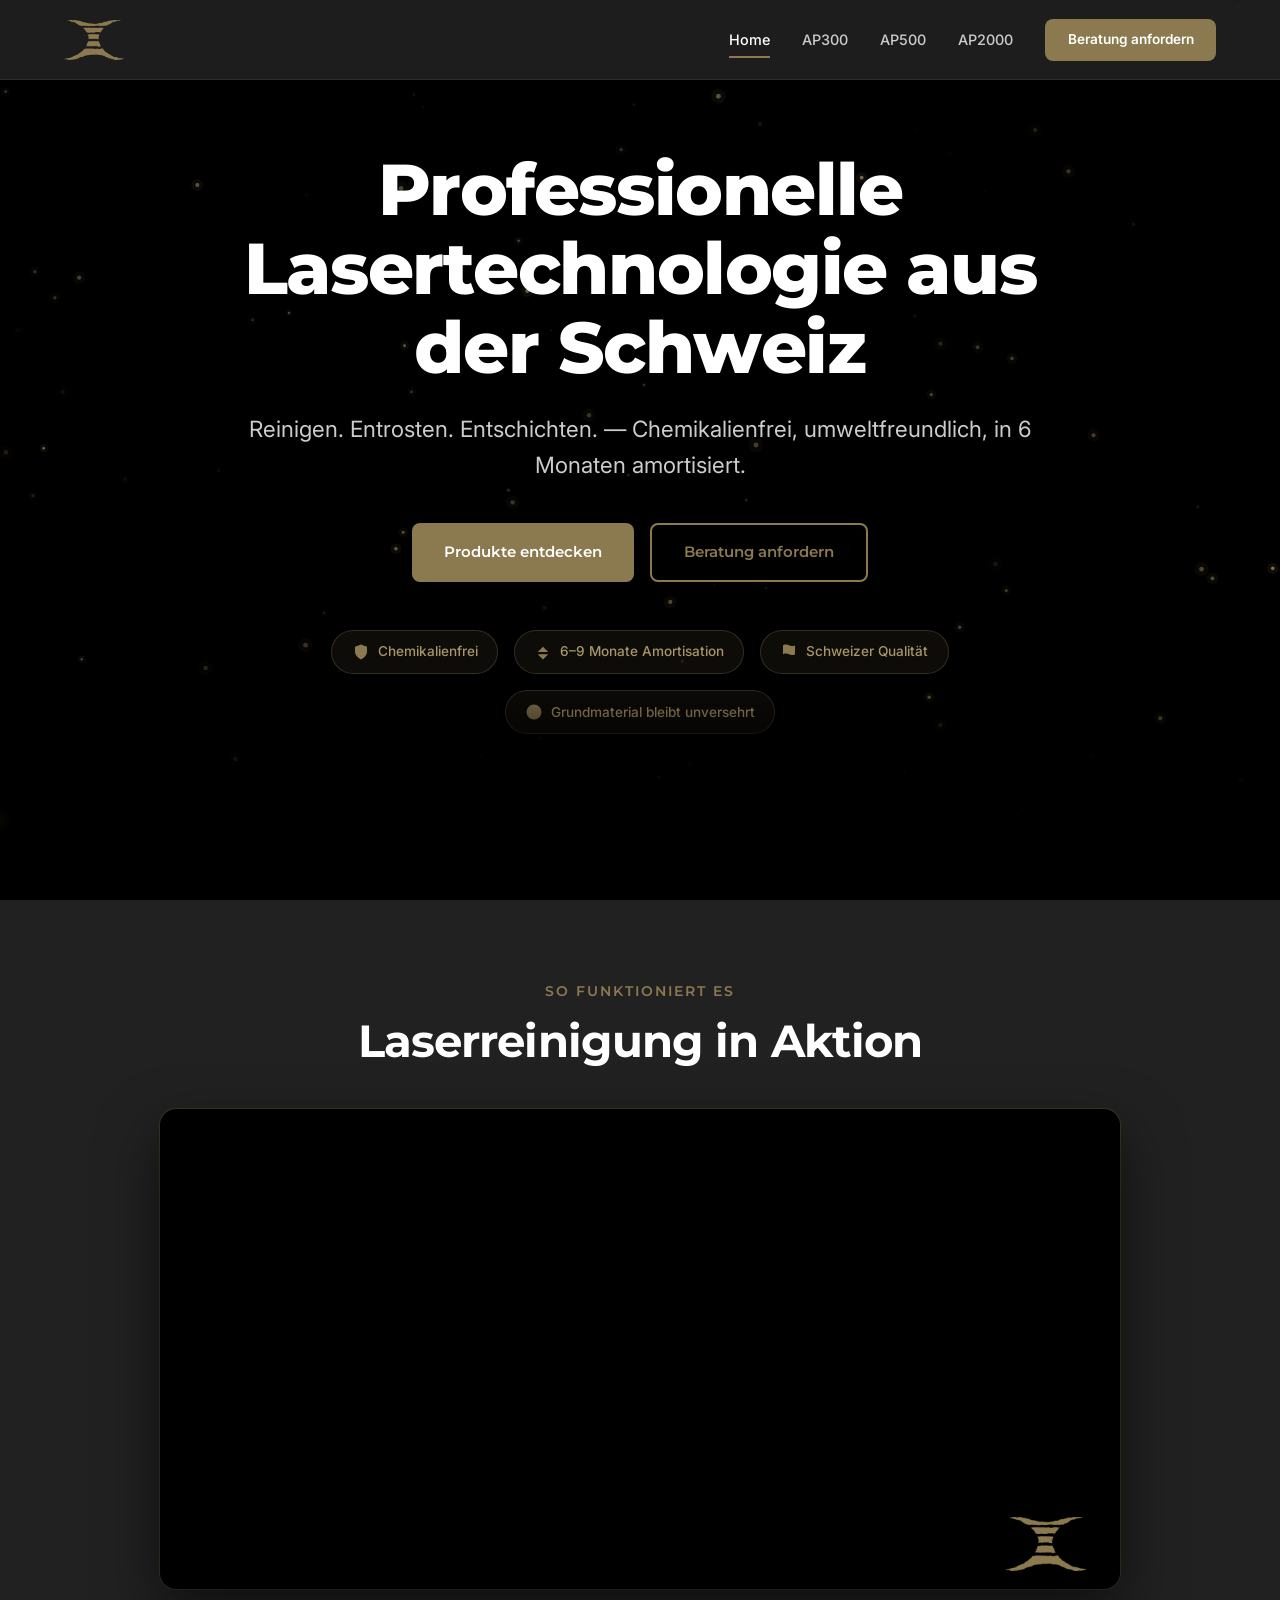
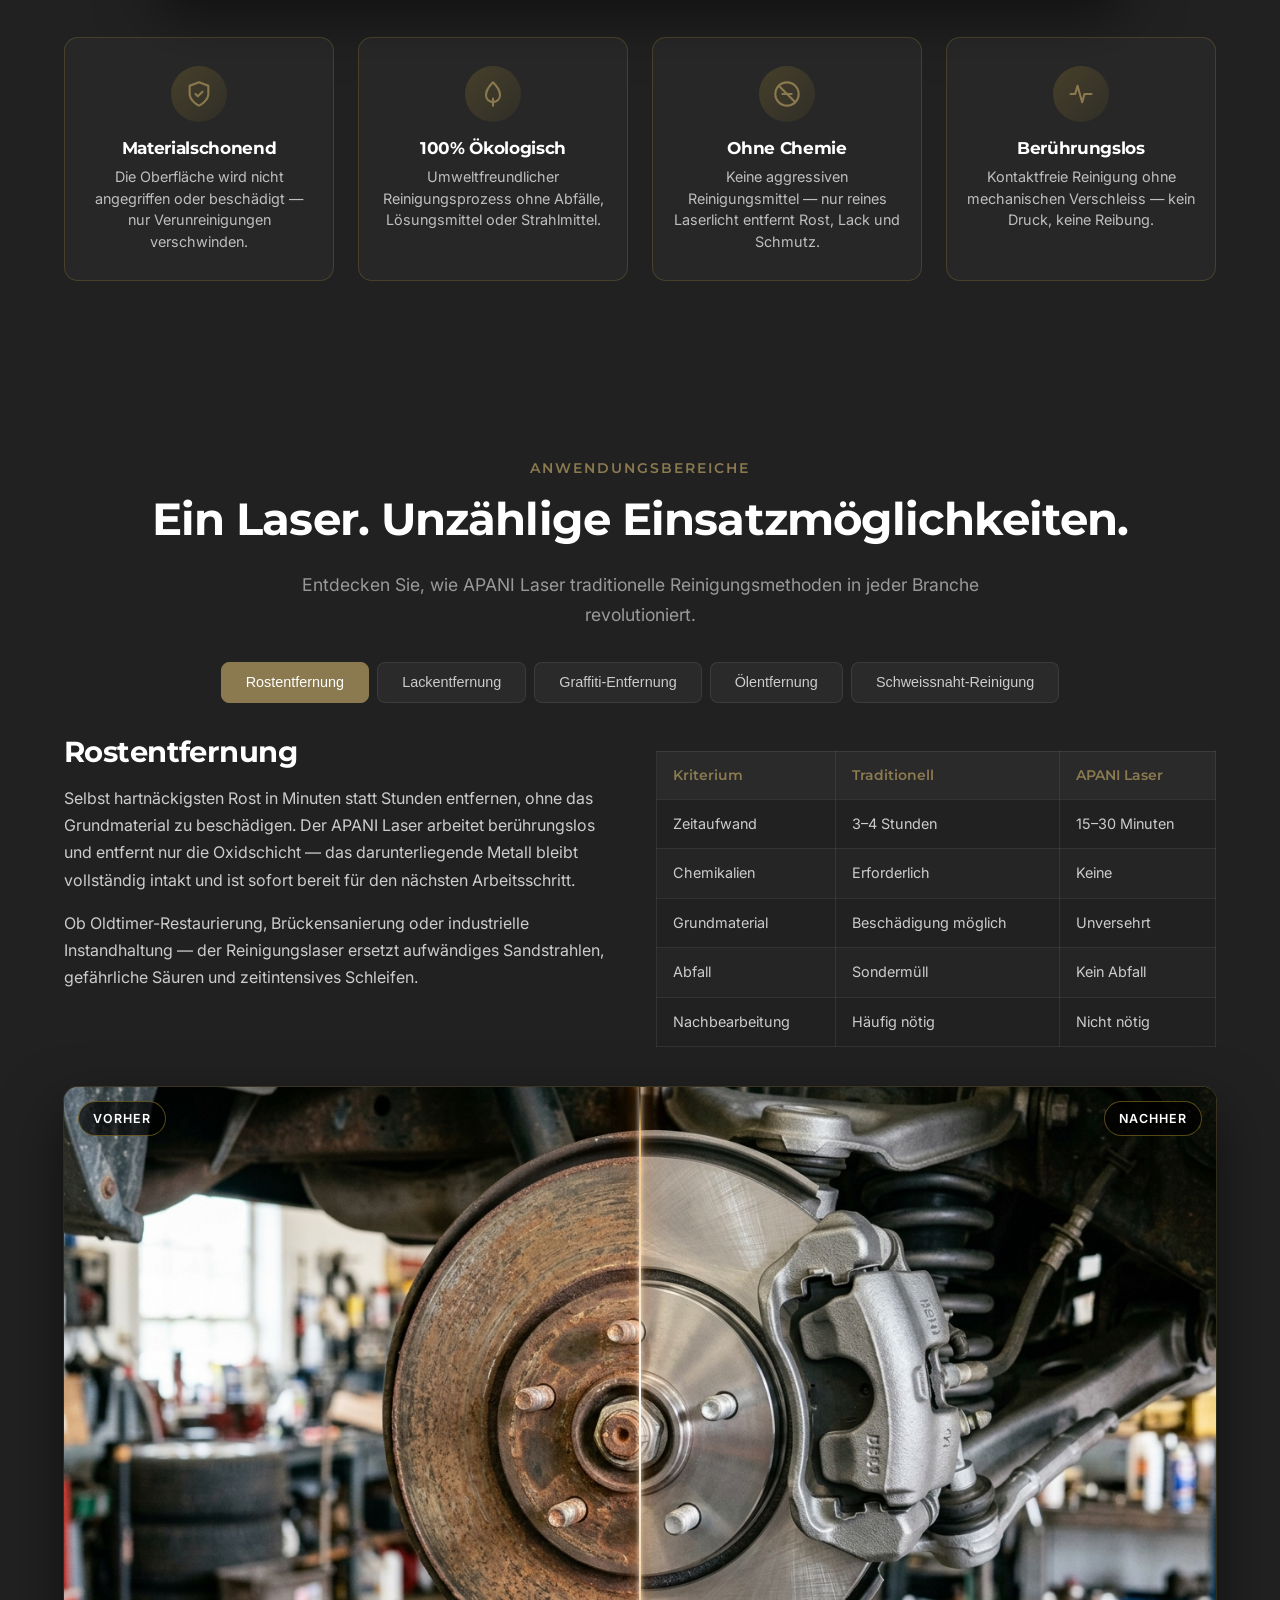
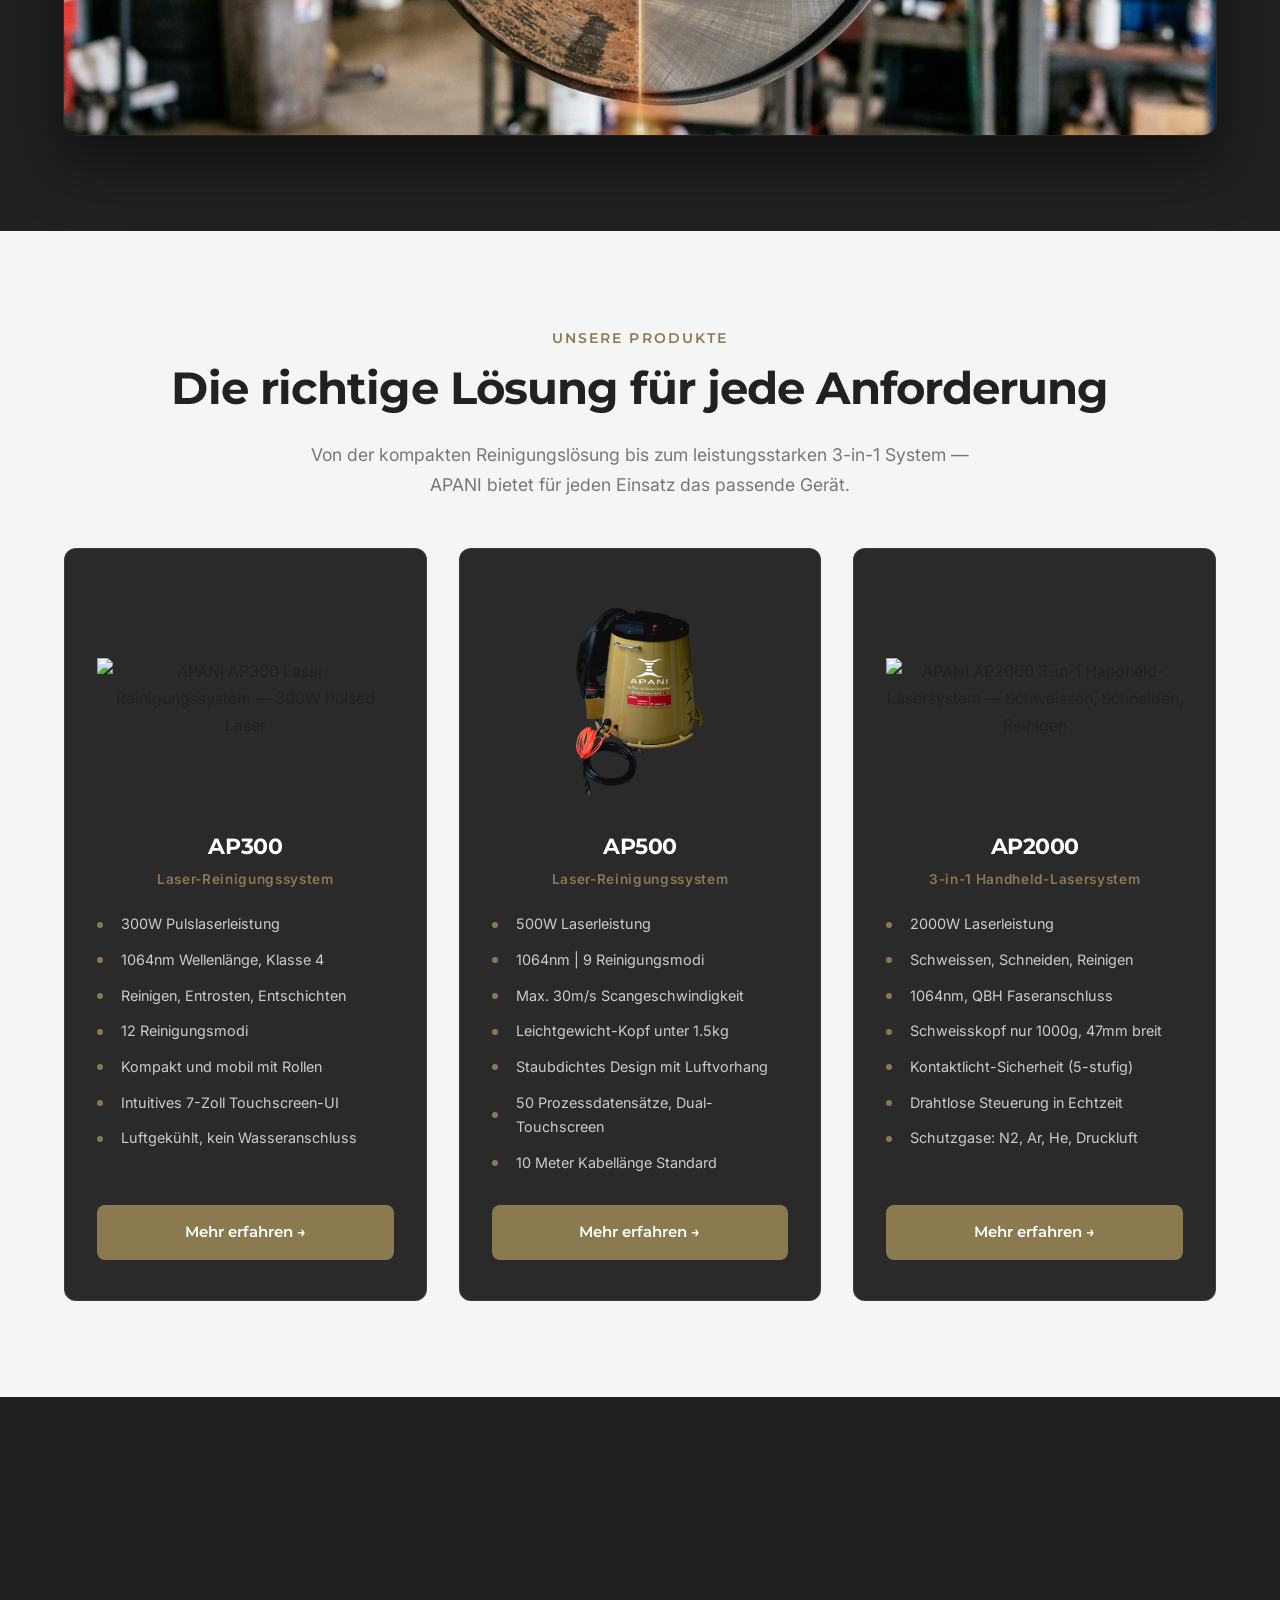
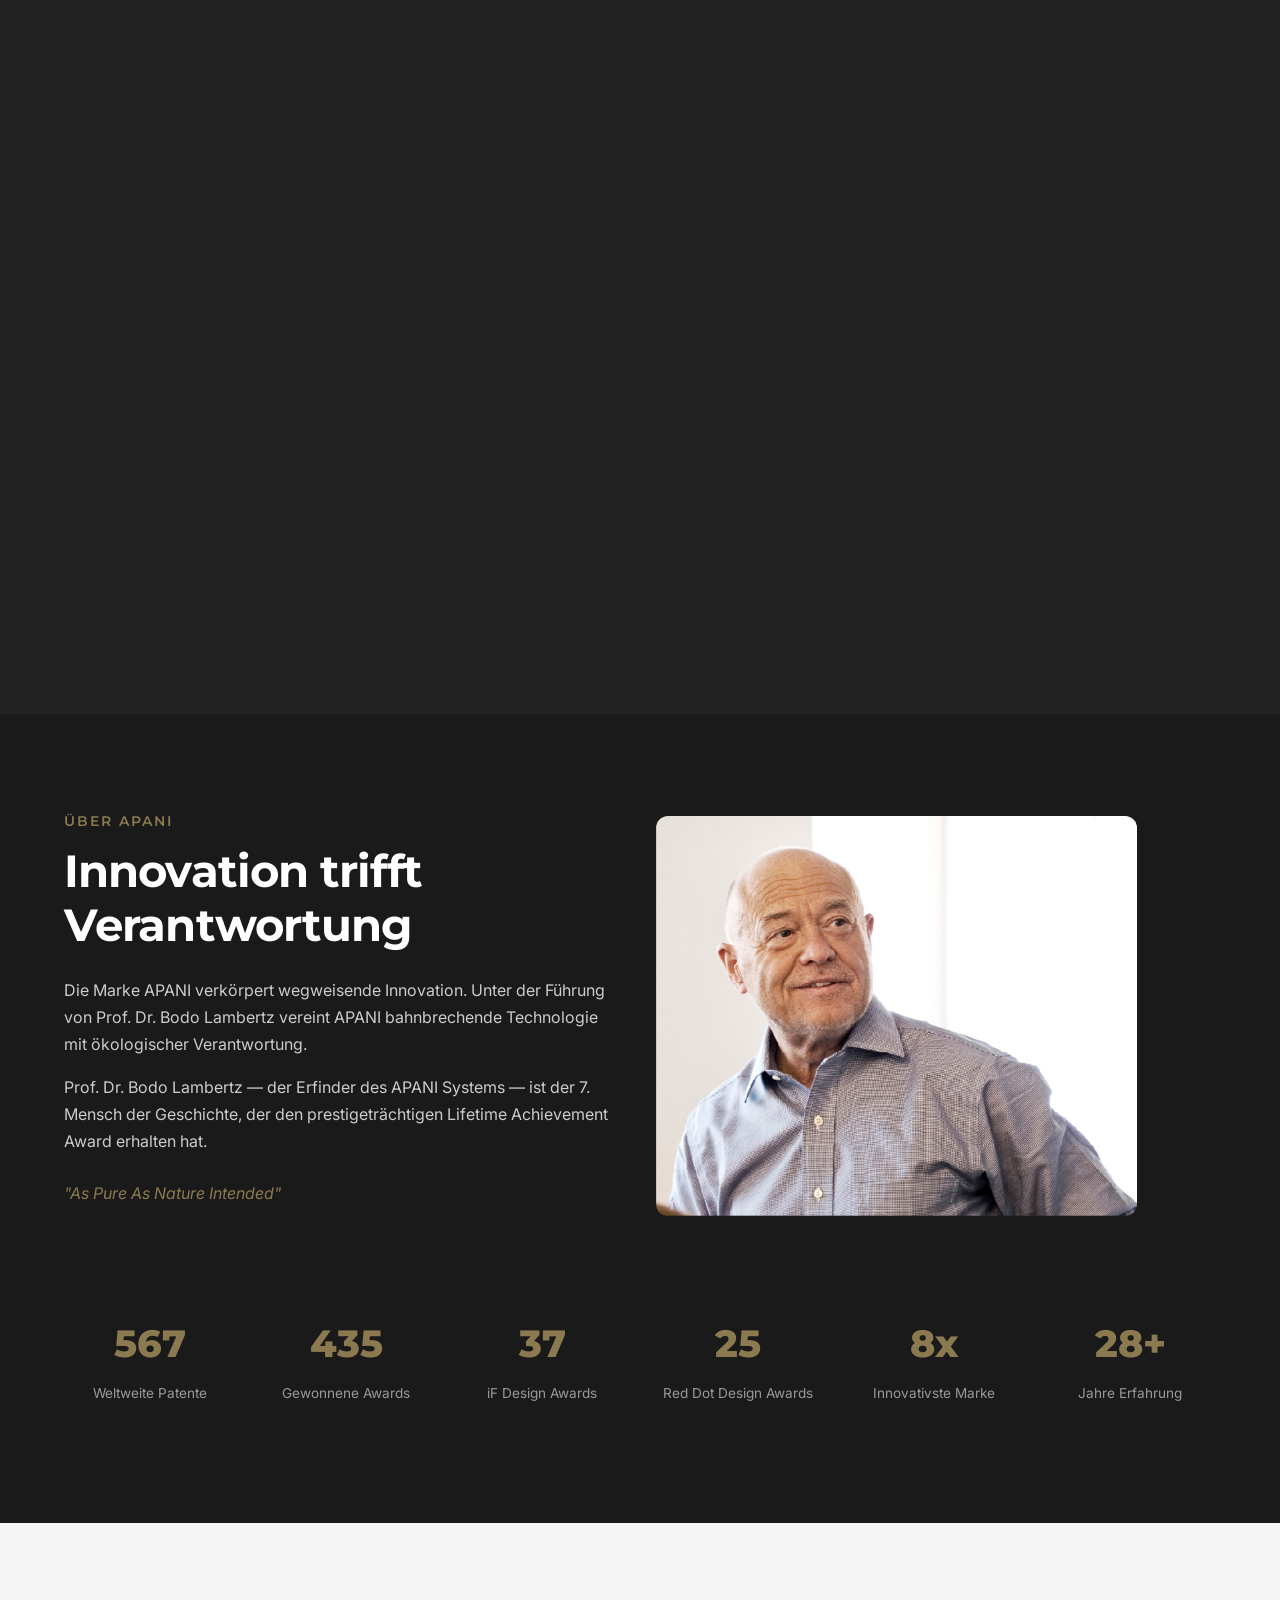
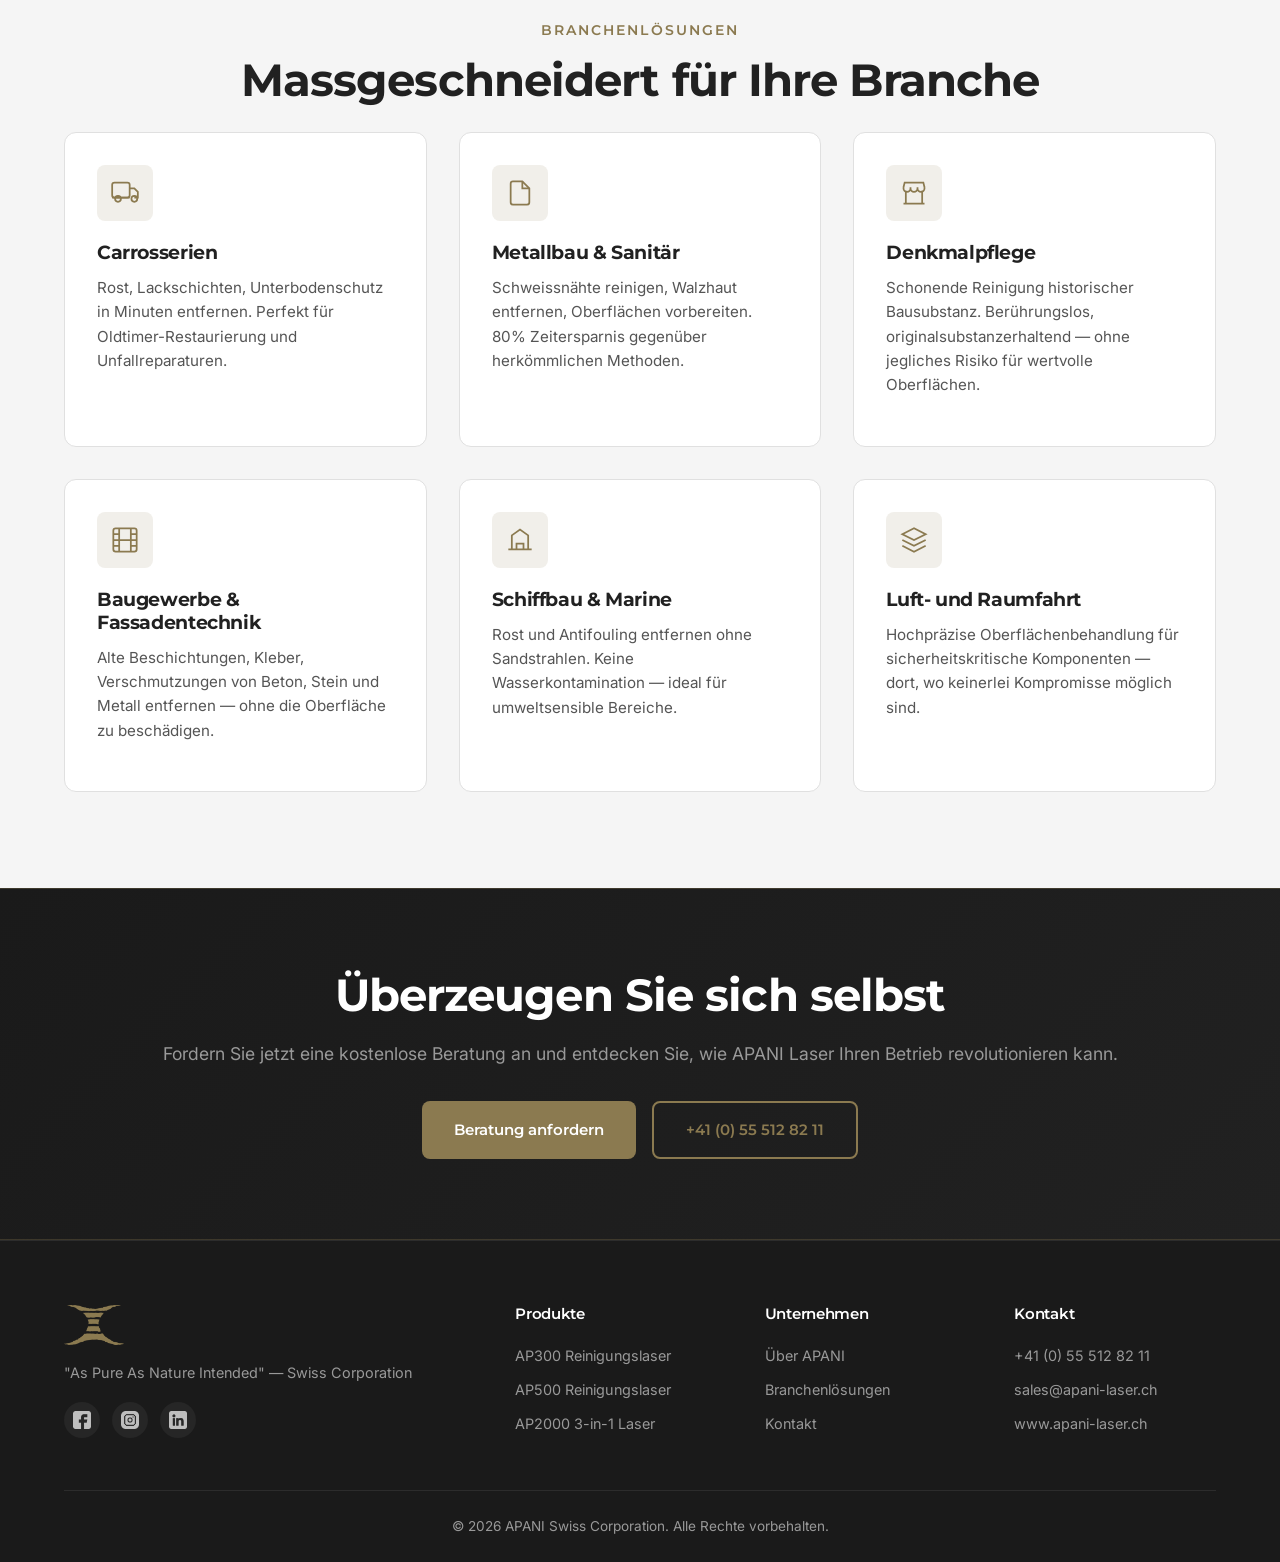
==== index.html @ d9c8bd56 "Use front view as main AP500 image (gallery first slide and home card)" ====
<!DOCTYPE html>
<html lang="de-CH">
<head>
  <meta charset="UTF-8">
  <meta name="viewport" content="width=device-width, initial-scale=1.0">
  <title>APANI Laser Schweiz — Professionelle Laserreinigung | Rostentfernung ohne Chemie</title>
  <meta name="description" content="APANI Laser Technology aus der Schweiz: Professionelle Laser-Reinigungssysteme für Rostentfernung, Lackentfernung und Oberflächenbehandlung. Chemikalienfrei, umweltfreundlich, amortisiert in 6 Monaten. ☎ +41 55 512 82 11">
  <meta name="keywords" content="Laserreinigung Schweiz, Reinigungslaser kaufen, Rostentfernung Laser, Lackentfernung Laser, APANI Laser, Laser Oberflächenbehandlung, chemiefreie Reinigung, industrielle Laserreinigung">
  <meta name="author" content="APANI Swiss Corporation">
  <meta name="robots" content="index, follow">
  <link rel="canonical" href="https://www.apani-laser.ch/">
  <meta property="og:title" content="APANI Laser Schweiz — Professionelle Laserreinigung">
  <meta property="og:description" content="Professionelle Laser-Reinigungssysteme für Rostentfernung, Lackentfernung und Oberflächenbehandlung. Chemikalienfrei und umweltfreundlich.">
  <meta property="og:type" content="website">
  <meta property="og:url" content="https://www.apani-laser.ch/">
  <meta property="og:site_name" content="APANI Laser Technology">
  <meta property="og:locale" content="de_CH">
  <meta name="twitter:card" content="summary_large_image">
  <link rel="icon" type="image/png" href="images/favicon.png">
  <link rel="apple-touch-icon" href="images/webclip.png">
  <link rel="preconnect" href="https://fonts.googleapis.com">
  <link rel="preconnect" href="https://fonts.gstatic.com" crossorigin>
  <link href="https://fonts.googleapis.com/css2?family=Inter:wght@400;500;600;700&family=Montserrat:wght@600;700;800&display=swap" rel="stylesheet">
  <link rel="stylesheet" href="style.css">

  <!-- Google Analytics -->
  <script async src="https://www.googletagmanager.com/gtag/js?id=G-SNH6JK3H4Y"></script>
  <script>
    window.dataLayer = window.dataLayer || [];
    function gtag(){dataLayer.push(arguments);}
    gtag('js', new Date());
    gtag('config', 'G-SNH6JK3H4Y');
  </script>

  <!-- Structured Data: Organization -->
  <script type="application/ld+json">
  {
    "@context": "https://schema.org",
    "@type": "Organization",
    "name": "APANI Swiss Corporation",
    "url": "https://www.apani-laser.ch",
    "logo": "https://www.apani-laser.ch/images/APANI-LOGO.png",
    "description": "Schweizer Unternehmen für professionelle Lasertechnologie — Reinigen, Entrosten, Entschichten ohne Chemie.",
    "telephone": "+41555128211",
    "email": "sales@apani-laser.ch",
    "address": {
      "@type": "PostalAddress",
      "addressLocality": "Wangen",
      "addressCountry": "CH"
    },
    "sameAs": []
  }
  </script>

  <!-- Structured Data: LocalBusiness -->
  <script type="application/ld+json">
  {
    "@context": "https://schema.org",
    "@type": "LocalBusiness",
    "name": "APANI Laser Technology",
    "url": "https://www.apani-laser.ch",
    "telephone": "+41555128211",
    "email": "sales@apani-laser.ch",
    "address": {
      "@type": "PostalAddress",
      "addressLocality": "Wangen",
      "addressCountry": "CH"
    },
    "description": "Professionelle Laser-Reinigungssysteme aus der Schweiz. Chemiefreie Rostentfernung, Lackentfernung und Oberflächenbehandlung."
  }
  </script>
</head>
<body>

  <!-- ========== HEADER ========== -->
  <header class="site-header" role="banner">
    <div class="container header-inner">
      <a aria-label='APANI Laser — Startseite' class='logo' href='/'>
        <img src="images/APANI-LOGO.png" alt="APANI Laser Logo" width="160" height="40">
      </a>
      <nav class="nav-links" role="navigation" aria-label="Hauptnavigation">
        <a class='active' href='/'>Home</a>
        <a href='/ap300'>AP300</a>
        <a href='/ap500'>AP500</a>
        <a href='/ap2000'>AP2000</a>
        <a class='nav-cta' href='/kontakt'>Beratung anfordern</a>
      </nav>
      <button class="hamburger" aria-label="Menü öffnen" aria-expanded="false">
        <span></span><span></span><span></span>
      </button>
    </div>
  </header>

  <main>
    <!-- ========== HERO ========== -->
    <section class="hero" id="hero">
      <video id="heroVid1" class="hero-video" autoplay muted playsinline aria-hidden="true" onloadedmetadata="this.playbackRate=0.65">
        <source src="images/hero-bg.mp4" type="video/mp4">
      </video>
      <video id="heroVid2" class="hero-video" muted playsinline aria-hidden="true" style="opacity:0" onloadedmetadata="this.playbackRate=0.65">
        <source src="images/hero-bg-2.mp4" type="video/mp4">
      </video>
      <div class="hero-video-watermark-mask" aria-hidden="true"></div>
      <div class="hero-video-overlay" aria-hidden="true"></div>
      <canvas class="hero-canvas" aria-hidden="true"></canvas>
      <div class="hero-laser-line" aria-hidden="true"></div>
      <div class="hero-content">
        <h1 class="hero-title" style="visibility:hidden;">Professionelle Lasertechnologie aus der Schweiz</h1>
        <p class="hero-subtitle">Reinigen. Entrosten. Entschichten. — Chemikalienfrei, umweltfreundlich, in 6 Monaten amortisiert.</p>
        <div class="btn-group">
          <a href="#produkte" class="btn btn-primary">Produkte entdecken</a>
          <a class='btn btn-outline' href='/kontakt'>Beratung anfordern</a>
        </div>
        <div class="usp-badges">
          <div class="usp-badge">
            <svg viewBox="0 0 24 24"><path d="M12 22s8-4 8-10V5l-8-3-8 3v7c0 6 8 10 8 10z"/></svg>
            Chemikalienfrei
          </div>
          <div class="usp-badge">
            <svg viewBox="0 0 24 24"><path d="M12 2v20m-7-7l7 7 7-7M5 12l7-7 7 7"/></svg>
            6–9 Monate Amortisation
          </div>
          <div class="usp-badge">
            <svg viewBox="0 0 24 24"><path d="M4 15s1-1 4-1 5 2 8 2 4-1 4-1V3s-1 1-4 1-5-2-8-2-4 1-4 1z"/><line x1="4" y1="22" x2="4" y2="15"/></svg>
            Schweizer Qualität
          </div>
          <div class="usp-badge">
            <svg viewBox="0 0 24 24"><circle cx="12" cy="12" r="10"/><path d="M9 12l2 2 4-4"/></svg>
            Grundmaterial bleibt unversehrt
          </div>
        </div>
      </div>
    </section>

    <!-- ========== INTRO VIDEO ========== -->
    <section class="section-dark intro-video-section" id="intro-video">
      <div class="container">
        <div class="text-center fade-up">
          <span class="section-label">So funktioniert es</span>
          <h2 class="section-title">Laserreinigung in Aktion</h2>
        </div>
        <div class="intro-video-wrap fade-up">
          <video class="intro-video" autoplay muted loop playsinline preload="metadata">
            <source src="images/intro.mp4" type="video/mp4">
          </video>
          <img class="intro-video-logo" src="images/APANI-LOGO.png" alt="APANI" aria-hidden="true">
        </div>
        <div class="intro-features fade-up">
          <div class="intro-feature">
            <div class="intro-feature-icon">
              <svg viewBox="0 0 24 24" fill="none" stroke="currentColor" stroke-width="1.8" stroke-linecap="round" stroke-linejoin="round"><path d="M12 22s8-4 8-10V5l-8-3-8 3v7c0 6 8 10 8 10z"/><path d="M9 12l2 2 4-4"/></svg>
            </div>
            <h3>Materialschonend</h3>
            <p>Die Oberfläche wird nicht angegriffen oder beschädigt — nur Verunreinigungen verschwinden.</p>
          </div>
          <div class="intro-feature">
            <div class="intro-feature-icon">
              <svg viewBox="0 0 24 24" fill="none" stroke="currentColor" stroke-width="1.8" stroke-linecap="round" stroke-linejoin="round"><path d="M12 2C8 6 6 9 6 13a6 6 0 0 0 12 0c0-4-2-7-6-11z"/><path d="M12 22v-6"/></svg>
            </div>
            <h3>100% Ökologisch</h3>
            <p>Umweltfreundlicher Reinigungsprozess ohne Abfälle, Lösungsmittel oder Strahlmittel.</p>
          </div>
          <div class="intro-feature">
            <div class="intro-feature-icon">
              <svg viewBox="0 0 24 24" fill="none" stroke="currentColor" stroke-width="1.8" stroke-linecap="round" stroke-linejoin="round"><circle cx="12" cy="12" r="10"/><path d="M4.9 4.9l14.2 14.2"/><path d="M8 12h8"/></svg>
            </div>
            <h3>Ohne Chemie</h3>
            <p>Keine aggressiven Reinigungsmittel — nur reines Laserlicht entfernt Rost, Lack und Schmutz.</p>
          </div>
          <div class="intro-feature">
            <div class="intro-feature-icon">
              <svg viewBox="0 0 24 24" fill="none" stroke="currentColor" stroke-width="1.8" stroke-linecap="round" stroke-linejoin="round"><path d="M3 12h4l2-7 4 14 2-7h6"/></svg>
            </div>
            <h3>Berührungslos</h3>
            <p>Kontaktfreie Reinigung ohne mechanischen Verschleiss — kein Druck, keine Reibung.</p>
          </div>
        </div>
      </div>
    </section>

    <!-- ========== ANWENDUNGSBEREICHE (TABS) ========== -->
    <section class="section-dark" id="anwendungen">
      <div class="container">
        <div class="text-center fade-up">
          <span class="section-label">Anwendungsbereiche</span>
          <h2 class="section-title">Ein Laser. Unzählige Einsatzmöglichkeiten.</h2>
          <p class="section-subtitle" style="margin: 0 auto 2rem;">Entdecken Sie, wie APANI Laser traditionelle Reinigungsmethoden in jeder Branche revolutioniert.</p>
        </div>

        <div class="app-tabs fade-up">
          <button class="app-tab active" data-tab="tab-rost">Rostentfernung</button>
          <button class="app-tab" data-tab="tab-lack">Lackentfernung</button>
          <button class="app-tab" data-tab="tab-graffiti">Graffiti-Entfernung</button>
          <button class="app-tab" data-tab="tab-oel">Ölentfernung</button>
          <button class="app-tab" data-tab="tab-schweiss">Schweissnaht-Reinigung</button>
        </div>

        <div class="app-content active" id="tab-rost">
          <div class="app-content-inner">
            <div>
              <h3>Rostentfernung</h3>
              <p>Selbst hartnäckigsten Rost in Minuten statt Stunden entfernen, ohne das Grundmaterial zu beschädigen. Der APANI Laser arbeitet berührungslos und entfernt nur die Oxidschicht — das darunterliegende Metall bleibt vollständig intakt und ist sofort bereit für den nächsten Arbeitsschritt.</p>
              <p>Ob Oldtimer-Restaurierung, Brückensanierung oder industrielle Instandhaltung — der Reinigungslaser ersetzt aufwändiges Sandstrahlen, gefährliche Säuren und zeitintensives Schleifen.</p>
            </div>
            <div>
              <table class="comparison-table">
                <thead><tr><th>Kriterium</th><th>Traditionell</th><th>APANI Laser</th></tr></thead>
                <tbody>
                  <tr><td>Zeitaufwand</td><td>3–4 Stunden</td><td>15–30 Minuten</td></tr>
                  <tr><td>Chemikalien</td><td>Erforderlich</td><td>Keine</td></tr>
                  <tr><td>Grundmaterial</td><td>Beschädigung möglich</td><td>Unversehrt</td></tr>
                  <tr><td>Abfall</td><td>Sondermüll</td><td>Kein Abfall</td></tr>
                  <tr><td>Nachbearbeitung</td><td>Häufig nötig</td><td>Nicht nötig</td></tr>
                </tbody>
              </table>
            </div>
          </div>
          <div class="ba-slider" data-before="images/before-after/rost-vorher.png" data-after="images/before-after/rost-nachher.png" data-label-before="Vorher" data-label-after="Nachher" aria-label="Vorher Nachher Vergleich Rostentfernung"></div>
        </div>

        <div class="app-content" id="tab-lack">
          <div class="app-content-inner">
            <div>
              <h3>Lackentfernung</h3>
              <p>Alte Lackschichten präzise entfernen — Schicht für Schicht oder alles auf einmal. Das Metall bleibt perfekt vorbereitet für neue Beschichtungen. Der Laser ermöglicht selektive Entlackung: Entfernen Sie gezielt einzelne Schichten, ohne die darunterliegenden zu beschädigen.</p>
              <p>Ideal für die Automobilindustrie, Flugzeugwartung und überall dort, wo präzise Oberflächenvorbereitung gefragt ist.</p>
            </div>
            <div>
              <table class="comparison-table">
                <thead><tr><th>Kriterium</th><th>Traditionell</th><th>APANI Laser</th></tr></thead>
                <tbody>
                  <tr><td>Methode</td><td>Abbeizer / Schleifen</td><td>Laserpulse</td></tr>
                  <tr><td>Chemikalien</td><td>Aggressive Lösungsmittel</td><td>Keine</td></tr>
                  <tr><td>Präzision</td><td>Gering</td><td>Schicht für Schicht</td></tr>
                  <tr><td>Gesundheitsrisiko</td><td>Hoch (Dämpfe)</td><td>Minimal</td></tr>
                  <tr><td>Umweltbelastung</td><td>Sondermüll</td><td>Keine</td></tr>
                </tbody>
              </table>
            </div>
          </div>
          <div class="ba-slider" data-before="images/before-after/lack-vorher.png" data-after="images/before-after/lack-nachher.png" data-label-before="Vorher" data-label-after="Nachher" aria-label="Vorher Nachher Vergleich Lackentfernung"></div>
        </div>

        <div class="app-content" id="tab-graffiti">
          <div class="app-content-inner">
            <div>
              <h3>Graffiti-Entfernung</h3>
              <p>Farbe und Graffiti rückstandslos von Stein, Beton, Metall und Glas entfernen — ohne Chemie, ohne Hochdruck. Der Laser verdampft die Farbpigmente, ohne die darunterliegende Oberfläche zu beschädigen.</p>
              <p>Besonders wertvoll für die Denkmalpflege, wo herkömmliche Methoden historische Bausubstanz angreifen können.</p>
            </div>
            <div>
              <table class="comparison-table">
                <thead><tr><th>Kriterium</th><th>Traditionell</th><th>APANI Laser</th></tr></thead>
                <tbody>
                  <tr><td>Methode</td><td>Hochdruck / Chemie</td><td>Laserpulse</td></tr>
                  <tr><td>Substanzerhaltung</td><td>Beschädigung möglich</td><td>Vollständig erhalten</td></tr>
                  <tr><td>Wasserbedarf</td><td>Hoch</td><td>Keiner</td></tr>
                  <tr><td>Denkmalpflege geeignet</td><td>Bedingt</td><td>Ideal</td></tr>
                </tbody>
              </table>
            </div>
          </div>
          <div class="ba-slider" data-before="images/before-after/graffiti-vorher.png" data-after="images/before-after/graffiti-nachher.png" data-label-before="Vorher" data-label-after="Nachher" aria-label="Vorher Nachher Vergleich Graffiti-Entfernung"></div>
        </div>

        <div class="app-content" id="tab-oel">
          <div class="app-content-inner">
            <div>
              <h3>Ölentfernung</h3>
              <p>Eingedrungenes Öl bis tief in die Poren verdampfen — für dauerhaft saubere und sichere Oberflächen. Der Laser erreicht Tiefenreinigung, die mit herkömmlichen Methoden unmöglich ist.</p>
              <p>Besonders effektiv bei Werkstattböden, Maschinenteilen und überall dort, wo Öl in die Oberfläche eingedrungen ist.</p>
            </div>
            <div>
              <table class="comparison-table">
                <thead><tr><th>Kriterium</th><th>Traditionell</th><th>APANI Laser</th></tr></thead>
                <tbody>
                  <tr><td>Reinigungstiefe</td><td>Oberflächlich</td><td>Bis in die Poren</td></tr>
                  <tr><td>Dauerhaftigkeit</td><td>Temporär</td><td>Dauerhaft</td></tr>
                  <tr><td>Chemikalien</td><td>Entfetter nötig</td><td>Keine</td></tr>
                  <tr><td>Trocknungszeit</td><td>Stunden</td><td>Sofort trocken</td></tr>
                </tbody>
              </table>
            </div>
          </div>
          <div class="ba-slider" data-before="images/before-after/oel-vorher.png" data-after="images/before-after/oel-nachher.png" data-label-before="Vorher" data-label-after="Nachher" aria-label="Vorher Nachher Vergleich Oelentfernung"></div>
        </div>

        <div class="app-content" id="tab-schweiss">
          <div class="app-content-inner">
            <div>
              <h3>Schweissnaht-Reinigung</h3>
              <p>Anlauffarben entfernen und Schweissnähte in einem Bruchteil der Zeit reinigen — mit perfektem Ergebnis. Der Laser entfernt Oxidation und Verfärbungen ohne mechanische Einwirkung.</p>
              <p>Ideal für Edelstahlverarbeitung, wo makellose Oberflächen unverzichtbar sind — in der Lebensmittelindustrie, Pharmaindustrie und im hochwertigen Metallbau.</p>
            </div>
            <div>
              <table class="comparison-table">
                <thead><tr><th>Kriterium</th><th>Traditionell</th><th>APANI Laser</th></tr></thead>
                <tbody>
                  <tr><td>Methode</td><td>Beizen / Schleifen</td><td>Laserpulse</td></tr>
                  <tr><td>Zeitaufwand</td><td>30+ Minuten</td><td>2–5 Minuten</td></tr>
                  <tr><td>Oberflächenqualität</td><td>Gut</td><td>Exzellent</td></tr>
                  <tr><td>Gesundheitsrisiko</td><td>Beizpasten (Flusssäure)</td><td>Keines</td></tr>
                </tbody>
              </table>
            </div>
          </div>
          <div class="ba-slider" data-before="images/before-after/schweiss-vorher.png" data-after="images/before-after/schweiss-nachher.png" data-label-before="Vorher" data-label-after="Nachher" aria-label="Vorher Nachher Vergleich Schweissnaht-Reinigung"></div>
        </div>
      </div>
    </section>

    <!-- ========== PRODUKTÜBERSICHT ========== -->
    <section class="section-light" id="produkte">
      <div class="container">
        <div class="text-center fade-up">
          <span class="section-label">Unsere Produkte</span>
          <h2 class="section-title">Die richtige Lösung für jede Anforderung</h2>
          <p class="section-subtitle" style="margin: 0 auto 3rem;">Von der kompakten Reinigungslösung bis zum leistungsstarken 3-in-1 System — APANI bietet für jeden Einsatz das passende Gerät.</p>
        </div>

        <div class="grid-3 fade-up">
          <div class="product-card">
            <div class="product-card-image">
              <img src="images/ap300/1.png" alt="APANI AP300 Laser-Reinigungssystem — 300W Pulsed Laser" loading="lazy">
            </div>
            <h3>AP300</h3>
            <span class="product-type">Laser-Reinigungssystem</span>
            <ul>
              <li>300W Pulslaserleistung</li>
              <li>1064nm Wellenlänge, Klasse 4</li>
              <li>Reinigen, Entrosten, Entschichten</li>
              <li>12 Reinigungsmodi</li>
              <li>Kompakt und mobil mit Rollen</li>
              <li>Intuitives 7-Zoll Touchscreen-UI</li>
              <li>Luftgekühlt, kein Wasseranschluss</li>
            </ul>
            <a class='btn btn-primary' href='/ap300'>Mehr erfahren &rarr;</a>
          </div>

          <div class="product-card">
            <div class="product-card-image">
              <img src="images/ap500/4.png" alt="APANI AP500 Laser-Reinigungssystem — 500W Hochleistungslaser" loading="lazy">
            </div>
            <h3>AP500</h3>
            <span class="product-type">Laser-Reinigungssystem</span>
            <ul>
              <li>500W Laserleistung</li>
              <li>1064nm | 9 Reinigungsmodi</li>
              <li>Max. 30m/s Scangeschwindigkeit</li>
              <li>Leichtgewicht-Kopf unter 1.5kg</li>
              <li>Staubdichtes Design mit Luftvorhang</li>
              <li>50 Prozessdatensätze, Dual-Touchscreen</li>
              <li>10 Meter Kabellänge Standard</li>
            </ul>
            <a class='btn btn-primary' href='/ap500'>Mehr erfahren &rarr;</a>
          </div>

          <div class="product-card">
            <div class="product-card-image">
              <img src="images/ap2000/1.png" alt="APANI AP2000 3-in-1 Handheld-Lasersystem — Schweissen, Schneiden, Reinigen" loading="lazy">
            </div>
            <h3>AP2000</h3>
            <span class="product-type">3-in-1 Handheld-Lasersystem</span>
            <ul>
              <li>2000W Laserleistung</li>
              <li>Schweissen, Schneiden, Reinigen</li>
              <li>1064nm, QBH Faseranschluss</li>
              <li>Schweisskopf nur 1000g, 47mm breit</li>
              <li>Kontaktlicht-Sicherheit (5-stufig)</li>
              <li>Drahtlose Steuerung in Echtzeit</li>
              <li>Schutzgase: N2, Ar, He, Druckluft</li>
            </ul>
            <a class='btn btn-primary' href='/ap2000'>Mehr erfahren &rarr;</a>
          </div>
        </div>
      </div>
    </section>

    <!-- ========== VORTEILE ========== -->
    <section class="section-dark" id="vorteile">
      <div class="container">
        <div class="text-center fade-up">
          <span class="section-label">Ihre Vorteile</span>
          <h2 class="section-title">Warum APANI Laser?</h2>
        </div>

        <div class="grid-3 fade-up">
          <div class="card">
            <div class="card-icon"><svg viewBox="0 0 24 24"><path d="M12 2v20m-7-7l7 7 7-7"/><circle cx="12" cy="2" r="1"/></svg></div>
            <h3>Schnelle Amortisation</h3>
            <p>Nur 6 Monate bis zur vollständigen Amortisation. Sie sparen durch wegfallende Chemikalien und reduzierte Arbeitszeit.</p>
          </div>
          <div class="card">
            <div class="card-icon"><svg viewBox="0 0 24 24"><path d="M12 22c5.523 0 10-4.477 10-10S17.523 2 12 2 2 6.477 2 12s4.477 10 10 10z"/><path d="M7 12l3-6 4 8 3-6"/></svg></div>
            <h3>100% Umweltfreundlich</h3>
            <p>Keine Chemikalien, kein Wasser — nur Laser. Erfüllen Sie alle Umweltauflagen ohne Aufwand.</p>
          </div>
          <div class="card">
            <div class="card-icon"><svg viewBox="0 0 24 24"><polygon points="13 2 3 14 12 14 11 22 21 10 12 10"/></svg></div>
            <h3>Extrem Schnell</h3>
            <p>40'000 Laserimpulse pro Sekunde mit Scangeschwindigkeiten bis 40'000 mm/s.</p>
          </div>
          <div class="card">
            <div class="card-icon"><svg viewBox="0 0 24 24"><path d="M12 22s8-4 8-10V5l-8-3-8 3v7c0 6 8 10 8 10z"/></svg></div>
            <h3>Schonende Technik</h3>
            <p>Zerstörungsfreie Reinigung — entfernt nur was weg soll. Grundmaterial bleibt unversehrt.</p>
          </div>
          <div class="card">
            <div class="card-icon"><svg viewBox="0 0 24 24"><path d="M4 15s1-1 4-1 5 2 8 2 4-1 4-1V3s-1 1-4 1-5-2-8-2-4 1-4 1z"/><line x1="4" y1="22" x2="4" y2="15"/></svg></div>
            <h3>Schweizer Qualität</h3>
            <p>Patentierte Technologie von Prof. Dr. Bodo Lambertz. Funktioniert von -30°C bis +70°C, bis 5000m Höhe.</p>
          </div>
          <div class="card">
            <div class="card-icon"><svg viewBox="0 0 24 24"><circle cx="12" cy="12" r="3"/><path d="M19.4 15a1.65 1.65 0 0 0 .33 1.82l.06.06a2 2 0 1 1-2.83 2.83l-.06-.06a1.65 1.65 0 0 0-1.82-.33 1.65 1.65 0 0 0-1 1.51V21a2 2 0 1 1-4 0v-.09A1.65 1.65 0 0 0 9 19.4a1.65 1.65 0 0 0-1.82.33l-.06.06a2 2 0 1 1-2.83-2.83l.06-.06A1.65 1.65 0 0 0 4.68 15a1.65 1.65 0 0 0-1.51-1H3a2 2 0 1 1 0-4h.09A1.65 1.65 0 0 0 4.6 9a1.65 1.65 0 0 0-.33-1.82l-.06-.06a2 2 0 1 1 2.83-2.83l.06.06A1.65 1.65 0 0 0 9 4.68a1.65 1.65 0 0 0 1-1.51V3a2 2 0 1 1 4 0v.09a1.65 1.65 0 0 0 1 1.51 1.65 1.65 0 0 0 1.82-.33l.06-.06a2 2 0 1 1 2.83 2.83l-.06.06A1.65 1.65 0 0 0 19.4 9a1.65 1.65 0 0 0 1.51 1H21a2 2 0 1 1 0 4h-.09a1.65 1.65 0 0 0-1.51 1z"/></svg></div>
            <h3>Einfache Bedienung</h3>
            <p>Intuitive Fernsteuerung am Laserkopf mit Abstandsmessung. Auch ungelernte Mitarbeiter bedienen es nach kurzer Einweisung.</p>
          </div>
        </div>
      </div>
    </section>

    <!-- ========== ÜBER APANI / PROF. LAMBERTZ ========== -->
    <section class="section-darker" id="ueber">
      <div class="container">
        <div class="grid-2 fade-up" style="align-items: center;">
          <div>
            <span class="section-label">Über APANI</span>
            <h2 class="section-title">Innovation trifft Verantwortung</h2>
            <p>Die Marke APANI verkörpert wegweisende Innovation. Unter der Führung von Prof. Dr. Bodo Lambertz vereint APANI bahnbrechende Technologie mit ökologischer Verantwortung.</p>
            <p>Prof. Dr. Bodo Lambertz — der Erfinder des APANI Systems — ist der 7. Mensch der Geschichte, der den prestigeträchtigen Lifetime Achievement Award erhalten hat.</p>
            <p style="color: var(--gold); font-style: italic; margin-top: 1.5rem;">"As Pure As Nature Intended"</p>
          </div>
          <div style="text-align: center;">
            <img src="images/Professor-Dr-Lambertz-2.png" alt="Prof. Dr. Bodo Lambertz — Erfinder der APANI Lasertechnologie" loading="lazy" style="max-height: 400px; border-radius: var(--radius);">
          </div>
        </div>

        <div class="stats-grid fade-up" style="margin-top: 4rem;">
          <div class="stat-item">
            <div class="stat-number" data-count="808">0</div>
            <div class="stat-label">Weltweite Patente</div>
          </div>
          <div class="stat-item">
            <div class="stat-number" data-count="621">0</div>
            <div class="stat-label">Gewonnene Awards</div>
          </div>
          <div class="stat-item">
            <div class="stat-number" data-count="54">0</div>
            <div class="stat-label">iF Design Awards</div>
          </div>
          <div class="stat-item">
            <div class="stat-number" data-count="37">0</div>
            <div class="stat-label">Red Dot Design Awards</div>
          </div>
          <div class="stat-item">
            <div class="stat-number" data-count="12" data-suffix="x">0</div>
            <div class="stat-label">Innovativste Marke</div>
          </div>
          <div class="stat-item">
            <div class="stat-number" data-count="40" data-suffix="+">0</div>
            <div class="stat-label">Jahre Erfahrung</div>
          </div>
        </div>
      </div>
    </section>

    <!-- ========== BRANCHENLÖSUNGEN ========== -->
    <section class="section-light" id="branchen">
      <div class="container">
        <div class="text-center fade-up">
          <span class="section-label">Branchenlösungen</span>
          <h2 class="section-title">Massgeschneidert für Ihre Branche</h2>
        </div>

        <div class="grid-3 fade-up">
          <div class="card">
            <div class="card-icon"><svg viewBox="0 0 24 24"><rect x="1" y="3" width="15" height="13" rx="2"/><path d="M16 8h4l3 3v5h-3M1 16h15M6 19.5a2.5 2.5 0 1 0 0-5 2.5 2.5 0 0 0 0 5zM20 19.5a2.5 2.5 0 1 0 0-5 2.5 2.5 0 0 0 0 5z"/></svg></div>
            <h3>Carrosserien</h3>
            <p>Rost, Lackschichten, Unterbodenschutz in Minuten entfernen. Perfekt für Oldtimer-Restaurierung und Unfallreparaturen.</p>
          </div>
          <div class="card">
            <div class="card-icon"><svg viewBox="0 0 24 24"><path d="M14 2H6a2 2 0 0 0-2 2v16a2 2 0 0 0 2 2h12a2 2 0 0 0 2-2V8z"/><polyline points="14 2 14 8 20 8"/></svg></div>
            <h3>Metallbau &amp; Sanitär</h3>
            <p>Schweissnähte reinigen, Walzhaut entfernen, Oberflächen vorbereiten. 80% Zeitersparnis gegenüber herkömmlichen Methoden.</p>
          </div>
          <div class="card">
            <div class="card-icon"><svg viewBox="0 0 24 24"><path d="M3 21h18M3 7v1a3 3 0 0 0 6 0V7m0 0v1a3 3 0 0 0 6 0V7m0 0v1a3 3 0 0 0 6 0V7M3 7l1-4h16l1 4"/><path d="M5 21V10m14 11V10"/></svg></div>
            <h3>Denkmalpflege</h3>
            <p>Schonende Reinigung historischer Bausubstanz. Berührungslos, originalsubstanzerhaltend — ohne jegliches Risiko für wertvolle Oberflächen.</p>
          </div>
          <div class="card">
            <div class="card-icon"><svg viewBox="0 0 24 24"><rect x="2" y="2" width="20" height="20" rx="2"/><path d="M7 2v20M17 2v20M2 12h20M2 7h5M2 17h5M17 7h5M17 17h5"/></svg></div>
            <h3>Baugewerbe &amp; Fassadentechnik</h3>
            <p>Alte Beschichtungen, Kleber, Verschmutzungen von Beton, Stein und Metall entfernen — ohne die Oberfläche zu beschädigen.</p>
          </div>
          <div class="card">
            <div class="card-icon"><svg viewBox="0 0 24 24"><path d="M2 20h20M5 20V8l7-5 7 5v12"/><path d="M9 20v-5h6v5"/></svg></div>
            <h3>Schiffbau &amp; Marine</h3>
            <p>Rost und Antifouling entfernen ohne Sandstrahlen. Keine Wasserkontamination — ideal für umweltsensible Bereiche.</p>
          </div>
          <div class="card">
            <div class="card-icon"><svg viewBox="0 0 24 24"><path d="M12 2L2 7l10 5 10-5-10-5z"/><path d="M2 17l10 5 10-5M2 12l10 5 10-5"/></svg></div>
            <h3>Luft- und Raumfahrt</h3>
            <p>Hochpräzise Oberflächenbehandlung für sicherheitskritische Komponenten — dort, wo keinerlei Kompromisse möglich sind.</p>
          </div>
        </div>
      </div>
    </section>

    <!-- ========== CTA BANNER ========== -->
    <section class="cta-banner">
      <div class="container fade-up">
        <h2>Überzeugen Sie sich selbst</h2>
        <p>Fordern Sie jetzt eine kostenlose Beratung an und entdecken Sie, wie APANI Laser Ihren Betrieb revolutionieren kann.</p>
        <div class="btn-group">
          <a class='btn btn-primary' href='/kontakt'>Beratung anfordern</a>
          <a href="tel:+41555128211" class="btn btn-outline">+41 (0) 55 512 82 11</a>
        </div>
      </div>
    </section>
  </main>

  <!-- ========== FOOTER ========== -->
  <footer class="site-footer" role="contentinfo">
    <div class="container">
      <div class="footer-grid">
        <div class="footer-brand">
          <a class='logo' href='/'>
            <img src="images/APANI-LOGO.png" alt="APANI Logo" width="140" height="35">
          </a>
          <p>"As Pure As Nature Intended" — Swiss Corporation</p>
          <div class="footer-social">
            <a href="#" aria-label="APANI auf Facebook"><img src="images/Apani-FB.png" alt="Facebook"></a>
            <a href="#" aria-label="APANI auf Instagram"><img src="images/Apani-Instagram.png" alt="Instagram"></a>
            <a href="#" aria-label="APANI auf LinkedIn"><img src="images/Apani-Linkedin.png" alt="LinkedIn"></a>
          </div>
        </div>
        <div class="footer-col">
          <h4>Produkte</h4>
          <a href='/ap300'>AP300 Reinigungslaser</a>
          <a href='/ap500'>AP500 Reinigungslaser</a>
          <a href='/ap2000'>AP2000 3-in-1 Laser</a>
        </div>
        <div class="footer-col">
          <h4>Unternehmen</h4>
          <a href='/#ueber'>Über APANI</a>
          <a href='/#branchen'>Branchenlösungen</a>
          <a href='/kontakt'>Kontakt</a>
        </div>
        <div class="footer-col">
          <h4>Kontakt</h4>
          <a href="tel:+41555128211">+41 (0) 55 512 82 11</a>
          <a href="mailto:sales@apani-laser.ch">sales@apani-laser.ch</a>
          <a href="https://www.apani-laser.ch">www.apani-laser.ch</a>
        </div>
      </div>
      <div class="footer-bottom">
        &copy; 2026 APANI Swiss Corporation. Alle Rechte vorbehalten.
      </div>
    </div>
  </footer>

  <button class="back-to-top" aria-label="Nach oben scrollen">
    <svg viewBox="0 0 24 24" fill="none" stroke="currentColor" stroke-width="2"><polyline points="18 15 12 9 6 15"/></svg>
  </button>

  <script src="main.js"></script>
</body>
</html>
---- style.css ----
/* ============================================
   APANI Laser Technology — style.css
   Premium Dark Theme with Gold Accents
   ============================================ */

/* --- CSS Custom Properties --- */
:root {
  --gold: #8b7a50;
  --gold-light: #a89668;
  --gold-glow: rgba(139, 122, 80, 0.4);
  --dark: #212121;
  --dark-alt: #1a1a1a;
  --dark-card: #2a2a2a;
  --white: #ffffff;
  --off-white: #f5f5f5;
  --text-light: #cccccc;
  --text-muted: #999999;
  --border-dark: rgba(255,255,255,0.08);
  --border-gold: rgba(139,122,80,0.3);
  --shadow-gold: 0 8px 32px rgba(139,122,80,0.2);
  --shadow-dark: 0 4px 24px rgba(0,0,0,0.4);
  --transition: 0.3s cubic-bezier(0.4, 0, 0.2, 1);
  --radius: 12px;
  --radius-sm: 8px;
  --max-width: 1200px;
  --header-height: 80px;
}

/* --- Reset & Base --- */
*, *::before, *::after {
  margin: 0;
  padding: 0;
  box-sizing: border-box;
}

html {
  scroll-behavior: smooth;
  font-size: 16px;
  -webkit-font-smoothing: antialiased;
  -moz-osx-font-smoothing: grayscale;
}

body {
  font-family: 'Inter', -apple-system, BlinkMacSystemFont, sans-serif;
  background: var(--dark);
  color: var(--white);
  line-height: 1.7;
  overflow-x: hidden;
}

img {
  max-width: 100%;
  height: auto;
  display: block;
}

a {
  color: var(--gold);
  text-decoration: none;
  transition: color var(--transition);
}

a:hover {
  color: var(--gold-light);
}

ul, ol {
  list-style: none;
}

/* --- Typography --- */
h1, h2, h3, h4, h5, h6 {
  font-family: 'Montserrat', sans-serif;
  font-weight: 700;
  line-height: 1.2;
  letter-spacing: -0.02em;
}

h1 { font-size: clamp(2.2rem, 5vw, 4rem); }
h2 { font-size: clamp(1.8rem, 3.5vw, 2.8rem); }
h3 { font-size: clamp(1.3rem, 2.5vw, 1.8rem); }
h4 { font-size: clamp(1.1rem, 2vw, 1.4rem); }

p {
  color: var(--text-light);
  margin-bottom: 1rem;
}

.section-label {
  font-family: 'Montserrat', sans-serif;
  font-size: 0.85rem;
  font-weight: 600;
  text-transform: uppercase;
  letter-spacing: 0.15em;
  color: var(--gold);
  margin-bottom: 0.75rem;
  display: block;
}

.section-title {
  margin-bottom: 1.5rem;
}

.section-subtitle {
  font-size: 1.1rem;
  color: var(--text-muted);
  max-width: 700px;
}

.text-center { text-align: center; }
.text-gold { color: var(--gold); }

/* --- Layout --- */
.container {
  width: 100%;
  max-width: var(--max-width);
  margin: 0 auto;
  padding: 0 1.5rem;
}

section {
  padding: 6rem 0;
}

.section-dark {
  background: var(--dark);
}

/* --- Intro Video Section --- */
.intro-video-section {
  padding-top: 5rem;
  padding-bottom: 5rem;
}
.intro-video-wrap {
  position: relative;
  margin: 2.5rem auto 0;
  max-width: 960px;
  border-radius: 16px;
  overflow: hidden;
  box-shadow: 0 25px 60px rgba(0,0,0,0.55), 0 0 0 1px rgba(212,175,55,0.15);
  background: #000;
}
.intro-video {
  display: block;
  width: 100%;
  height: auto;
}

/* --- Before / After Slider --- */
.ba-slider {
  position: relative;
  width: 100%;
  max-width: 1200px;
  margin: 2.5rem auto 0;
  aspect-ratio: 16 / 9;
  border-radius: 14px;
  overflow: hidden;
  box-shadow: 0 25px 60px rgba(0,0,0,0.55), 0 0 0 1px rgba(212,175,55,0.18);
  user-select: none;
  touch-action: none;
  background: #000;
  cursor: ew-resize;
}
.ba-slider img {
  position: absolute;
  inset: 0;
  width: 100%;
  height: 100%;
  object-fit: cover;
  pointer-events: none;
  display: block;
}
.ba-slider .ba-after { z-index: 1; }
.ba-slider .ba-before {
  z-index: 2;
  clip-path: inset(0 50% 0 0);
}
/* Laser beam handle */
.ba-slider .ba-handle {
  position: absolute;
  top: -8px;
  bottom: -8px;
  left: 50%;
  width: 2px;
  background: linear-gradient(to bottom,
    rgba(255,255,255,0) 0%,
    rgba(255,200,120,0.9) 8%,
    #fff 50%,
    rgba(255,200,120,0.9) 92%,
    rgba(255,255,255,0) 100%);
  z-index: 3;
  transform: translateX(-50%);
  pointer-events: none;
  box-shadow:
    0 0 4px rgba(255,255,255,1),
    0 0 12px rgba(255,180,80,0.95),
    0 0 24px rgba(255,120,40,0.85),
    0 0 48px rgba(255,80,20,0.6),
    0 0 80px rgba(255,60,10,0.35);
  animation: ba-laser-flicker 1.6s ease-in-out infinite;
}
@keyframes ba-laser-flicker {
  0%, 100% { filter: brightness(1); }
  45% { filter: brightness(1.25); }
  55% { filter: brightness(0.92); }
}
/* Laser head (top) */
.ba-slider .ba-handle::before {
  content: '';
  position: absolute;
  top: -2px;
  left: 50%;
  width: 26px;
  height: 26px;
  border-radius: 6px 6px 4px 4px;
  background:
    radial-gradient(circle at 50% 80%, rgba(255,220,140,0.95) 0%, rgba(255,140,40,0.7) 30%, transparent 70%),
    linear-gradient(180deg, #2a2a2a 0%, #4a4a4a 40%, #1a1a1a 100%);
  border: 1px solid rgba(255,180,80,0.6);
  transform: translate(-50%, -100%);
  box-shadow:
    0 0 12px rgba(255,140,40,0.8),
    0 0 24px rgba(255,80,20,0.5),
    inset 0 -2px 4px rgba(0,0,0,0.6);
}
/* Impact glow at the bottom (where laser hits surface) */
.ba-slider .ba-handle::after {
  content: '';
  position: absolute;
  bottom: 0;
  left: 50%;
  width: 90px;
  height: 90px;
  transform: translate(-50%, 35%);
  border-radius: 50%;
  background: radial-gradient(circle,
    rgba(255,255,240,0.85) 0%,
    rgba(255,200,100,0.6) 15%,
    rgba(255,120,30,0.4) 35%,
    rgba(255,60,10,0.15) 60%,
    transparent 80%);
  pointer-events: none;
  animation: ba-laser-pulse 1.4s ease-in-out infinite;
}
@keyframes ba-laser-pulse {
  0%, 100% { transform: translate(-50%, 35%) scale(1); opacity: 0.95; }
  50% { transform: translate(-50%, 35%) scale(1.15); opacity: 1; }
}
.ba-slider .ba-label {
  position: absolute;
  top: 14px;
  padding: 6px 14px;
  font-size: 0.78rem;
  font-weight: 600;
  letter-spacing: 0.08em;
  text-transform: uppercase;
  color: #fff;
  background: rgba(0,0,0,0.7);
  border: 1px solid rgba(212,175,55,0.4);
  border-radius: 999px;
  z-index: 4;
  pointer-events: none;
}
.ba-slider .ba-label-before { left: 14px; }
.ba-slider .ba-label-after { right: 14px; }
@media (max-width: 600px) {
  .ba-slider { aspect-ratio: 4 / 3; }
  .ba-slider .ba-handle::before { width: 36px; height: 36px; }
  .ba-slider .ba-label { font-size: 0.7rem; padding: 4px 10px; }
}

.intro-features {
  display: grid;
  grid-template-columns: repeat(4, 1fr);
  gap: 1.5rem;
  margin-top: 3rem;
}
.intro-feature {
  background: rgba(255,255,255,0.03);
  border: 1px solid rgba(212,175,55,0.18);
  border-radius: 14px;
  padding: 1.75rem 1.25rem;
  text-align: center;
  transition: transform 0.3s ease, border-color 0.3s ease, background 0.3s ease;
}
.intro-feature:hover {
  transform: translateY(-4px);
  border-color: rgba(212,175,55,0.5);
  background: rgba(255,255,255,0.05);
}
.intro-feature-icon {
  width: 56px;
  height: 56px;
  margin: 0 auto 1rem;
  border-radius: 50%;
  display: flex;
  align-items: center;
  justify-content: center;
  background: linear-gradient(135deg, rgba(212,175,55,0.18), rgba(212,175,55,0.05));
  color: var(--gold, #d4af37);
}
.intro-feature-icon svg {
  width: 28px;
  height: 28px;
}
.intro-feature h3 {
  font-size: 1.05rem;
  margin: 0 0 0.5rem;
  color: #fff;
}
.intro-feature p {
  font-size: 0.9rem;
  line-height: 1.5;
  color: rgba(255,255,255,0.7);
  margin: 0;
}
@media (max-width: 900px) {
  .intro-features { grid-template-columns: repeat(2, 1fr); }
}
@media (max-width: 480px) {
  .intro-features { grid-template-columns: 1fr; }
}

.intro-video-logo {
  position: absolute;
  bottom: 2%;
  right: 2%;
  width: 13%;
  max-width: 110px;
  min-width: 70px;
  height: auto;
  background: #000;
  padding: 8px 14px;
  border-radius: 8px;
  pointer-events: none;
  z-index: 2;
  box-shadow: 0 0 10px 6px #000;
}

.section-light {
  background: var(--off-white);
  color: var(--dark);
}

.section-light p {
  color: #555;
}

.section-light .section-subtitle {
  color: #777;
}

.section-darker {
  background: var(--dark-alt);
}

/* --- Header / Navigation --- */
.site-header {
  position: fixed;
  top: 0;
  left: 0;
  width: 100%;
  z-index: 1000;
  background: rgba(33, 33, 33, 0.9);
  backdrop-filter: blur(20px);
  -webkit-backdrop-filter: blur(20px);
  border-bottom: 1px solid var(--border-dark);
  height: var(--header-height);
  transition: background var(--transition), box-shadow var(--transition);
}

.site-header.scrolled {
  background: rgba(26, 26, 26, 0.98);
  box-shadow: 0 2px 20px rgba(0,0,0,0.5);
}

.header-inner {
  display: flex;
  align-items: center;
  justify-content: space-between;
  height: var(--header-height);
}

.logo {
  display: flex;
  align-items: center;
  gap: 0.75rem;
}

.logo img {
  height: 40px;
  width: auto;
}

.logo-text {
  font-family: 'Montserrat', sans-serif;
  font-weight: 700;
  font-size: 1.1rem;
  color: var(--white);
  letter-spacing: 0.05em;
}

.nav-links {
  display: flex;
  align-items: center;
  gap: 2rem;
}

.nav-links a {
  color: var(--text-light);
  font-size: 0.9rem;
  font-weight: 500;
  position: relative;
  padding: 0.25rem 0;
  transition: color var(--transition);
}

.nav-links a::after {
  content: '';
  position: absolute;
  bottom: -2px;
  left: 0;
  width: 0;
  height: 2px;
  background: var(--gold);
  transition: width var(--transition);
}

.nav-links a:hover,
.nav-links a.active {
  color: var(--white);
}

.nav-links a:hover::after,
.nav-links a.active::after {
  width: 100%;
}

.nav-cta {
  background: var(--gold) !important;
  color: var(--white) !important;
  padding: 0.6rem 1.4rem !important;
  border-radius: var(--radius-sm);
  font-weight: 600 !important;
  font-size: 0.85rem !important;
}

.nav-cta::after {
  display: none !important;
}

.nav-cta:hover {
  background: var(--gold-light) !important;
}

/* Hamburger */
.hamburger {
  display: none;
  flex-direction: column;
  gap: 5px;
  cursor: pointer;
  padding: 0.5rem;
  z-index: 1001;
  background: none;
  border: none;
}

.hamburger span {
  display: block;
  width: 24px;
  height: 2px;
  background: var(--white);
  transition: transform var(--transition), opacity var(--transition);
}

.hamburger.active span:nth-child(1) {
  transform: translateY(7px) rotate(45deg);
}

.hamburger.active span:nth-child(2) {
  opacity: 0;
}

.hamburger.active span:nth-child(3) {
  transform: translateY(-7px) rotate(-45deg);
}

/* --- Buttons --- */
.btn {
  display: inline-flex;
  align-items: center;
  gap: 0.5rem;
  padding: 0.9rem 2rem;
  border-radius: var(--radius-sm);
  font-family: 'Montserrat', sans-serif;
  font-weight: 600;
  font-size: 0.95rem;
  cursor: pointer;
  border: none;
  transition: all var(--transition);
  text-decoration: none;
}

.btn-primary {
  background: var(--gold);
  color: var(--white);
}

.btn-primary:hover {
  background: var(--gold-light);
  color: var(--white);
  transform: translateY(-2px);
  box-shadow: var(--shadow-gold);
}

.btn-outline {
  background: transparent;
  color: var(--gold);
  border: 2px solid var(--gold);
}

.btn-outline:hover {
  background: var(--gold);
  color: var(--white);
  transform: translateY(-2px);
}

.btn-white {
  background: var(--white);
  color: var(--dark);
}

.btn-white:hover {
  background: var(--off-white);
  color: var(--dark);
  transform: translateY(-2px);
}

.btn-group {
  display: flex;
  gap: 1rem;
  flex-wrap: wrap;
}

/* --- Hero Section --- */
.hero {
  position: relative;
  min-height: 100vh;
  display: flex;
  align-items: center;
  justify-content: center;
  padding-top: var(--header-height);
  background: #000;
  overflow: hidden;
}

.hero-video {
  position: absolute;
  top: 48%;
  left: 50%;
  transform: translate(-50%, -50%);
  width: 60%;
  max-width: 780px;
  height: auto;
  object-fit: contain;
  z-index: 0;
  opacity: 0.65;
  clip-path: inset(0 0 9% 0);
  transition: opacity 0.8s ease;
  -webkit-mask-image: radial-gradient(ellipse 70% 80% at center, #000 55%, transparent 100%);
          mask-image: radial-gradient(ellipse 70% 80% at center, #000 55%, transparent 100%);
}

@media (max-width: 768px) {
  .hero-video {
    width: 95%;
    max-width: none;
    top: 50%;
    clip-path: inset(0 0 8% 0);
  }
}

.hero-video-overlay {
  position: absolute;
  top: 0;
  left: 0;
  width: 100%;
  height: 100%;
  background: linear-gradient(135deg, rgba(0,0,0,0.72) 0%, rgba(0,0,0,0.45) 50%, rgba(0,0,0,0.65) 100%);
  z-index: 1;
}

.hero-video-watermark-mask {
  position: absolute;
  bottom: 0;
  left: 0;
  width: 100%;
  height: 25%;
  z-index: 4;
  pointer-events: none;
  background: linear-gradient(to top, rgba(0,0,0,1) 0%, rgba(0,0,0,0.95) 40%, rgba(0,0,0,0.6) 70%, transparent 100%);
}

.hero-video-watermark-mask::before {
  content: '';
  position: absolute;
  bottom: 35%;
  left: -350px;
  width: 350px;
  height: 2px;
  background: linear-gradient(90deg, transparent, var(--gold), #fff, var(--gold), transparent);
  border-radius: 2px;
  animation: laserMask 6s ease-in-out infinite;
  box-shadow: 0 0 15px var(--gold), 0 0 40px rgba(201,169,110,0.3), 0 0 80px rgba(201,169,110,0.1);
}

@keyframes laserMask {
  0% { left: -350px; opacity: 0; }
  10% { opacity: 1; }
  90% { opacity: 1; }
  100% { left: 110%; opacity: 0; }
}

/* Laser flash transition between videos */
.hero-laser-flash {
  position: absolute;
  top: 0;
  left: 0;
  width: 100%;
  height: 100%;
  z-index: 2;
  pointer-events: none;
  opacity: 0;
  transition: opacity 0.4s ease;
}

.hero-laser-flash::before {
  content: '';
  position: absolute;
  top: 50%;
  left: 0;
  width: 100%;
  height: 3px;
  background: linear-gradient(90deg, transparent 0%, var(--gold) 20%, #fff 50%, var(--gold) 80%, transparent 100%);
  box-shadow: 0 0 30px var(--gold), 0 0 80px rgba(201,169,110,0.5), 0 0 150px rgba(201,169,110,0.2);
  transform: translateY(-50%) scaleX(0);
  transition: transform 0.4s cubic-bezier(0.16, 1, 0.3, 1);
}

.hero-laser-flash::after {
  content: '';
  position: absolute;
  top: 0;
  left: 0;
  width: 100%;
  height: 100%;
  background: radial-gradient(ellipse at center, rgba(201,169,110,0.15) 0%, transparent 70%);
  opacity: 0;
  transition: opacity 0.3s ease 0.15s;
}

.hero-laser-flash.active {
  opacity: 1;
}

.hero-laser-flash.active::before {
  transform: translateY(-50%) scaleX(1);
}

.hero-laser-flash.active::after {
  opacity: 1;
}

.hero-canvas {
  position: absolute;
  top: 0;
  left: 0;
  width: 100%;
  height: 100%;
  z-index: 1;
}

.hero-laser-line {
  position: absolute;
  top: 50%;
  left: -100%;
  width: 200px;
  height: 2px;
  background: linear-gradient(90deg, transparent, var(--gold), var(--gold-light), transparent);
  z-index: 2;
  animation: laserSweep 6s linear infinite;
  filter: blur(0.5px);
  box-shadow: 0 0 15px var(--gold-glow), 0 0 30px rgba(139,122,80,0.15);
}

@keyframes laserSweep {
  0% { left: -200px; opacity: 0; }
  10% { opacity: 1; }
  90% { opacity: 1; }
  100% { left: 110%; opacity: 0; }
}

.hero-content {
  position: relative;
  z-index: 3;
  text-align: center;
  max-width: 900px;
  padding: 2rem 1.5rem;
}

.hero-title {
  font-size: clamp(2.5rem, 6vw, 4.5rem);
  font-weight: 800;
  margin-bottom: 1.5rem;
  line-height: 1.1;
}

.hero-title .char {
  display: inline-block;
  opacity: 0;
  animation: charReveal 0.6s forwards;
  text-shadow: 0 0 0 transparent;
}

@keyframes charReveal {
  0% { opacity: 0; transform: translateY(20px); text-shadow: 0 0 0 transparent; }
  50% { text-shadow: 0 0 20px var(--gold-glow); }
  100% { opacity: 1; transform: translateY(0); text-shadow: 0 0 0 transparent; }
}

.hero-subtitle {
  font-size: clamp(1.1rem, 2vw, 1.4rem);
  color: var(--text-light);
  margin-bottom: 2.5rem;
  line-height: 1.6;
}

.hero .btn-group {
  justify-content: center;
  margin-bottom: 3rem;
}

/* USP Badges */
.usp-badges {
  display: flex;
  flex-wrap: wrap;
  justify-content: center;
  gap: 1rem;
  margin-top: 2rem;
}

.usp-badge {
  display: flex;
  align-items: center;
  gap: 0.5rem;
  padding: 0.6rem 1.2rem;
  background: rgba(139, 122, 80, 0.1);
  border: 1px solid var(--border-gold);
  border-radius: 50px;
  font-size: 0.85rem;
  color: var(--gold-light);
  font-weight: 500;
}

.usp-badge svg {
  width: 18px;
  height: 18px;
  fill: var(--gold);
  flex-shrink: 0;
}

/* --- Product Hero (Product Pages) --- */
.product-hero {
  position: relative;
  padding: calc(var(--header-height) + 4rem) 0 4rem;
  background: linear-gradient(135deg, #1a1a1a 0%, #212121 100%);
  overflow: hidden;
}

.product-hero-inner {
  display: grid;
  grid-template-columns: 1fr 1fr;
  gap: 3rem;
  align-items: center;
}

.product-hero-content {
  position: relative;
  z-index: 2;
}

.product-hero-tagline {
  font-family: 'Montserrat', sans-serif;
  font-size: 0.9rem;
  font-weight: 600;
  letter-spacing: 0.2em;
  color: var(--gold);
  margin-bottom: 1rem;
}

.product-hero-title {
  font-size: clamp(2rem, 4vw, 3.5rem);
  margin-bottom: 1.5rem;
}

.product-hero-badges {
  display: flex;
  flex-wrap: wrap;
  gap: 0.75rem;
  margin-bottom: 2rem;
}

.spec-badge {
  padding: 0.5rem 1rem;
  background: rgba(139, 122, 80, 0.15);
  border: 1px solid var(--border-gold);
  border-radius: var(--radius-sm);
  font-size: 0.8rem;
  font-weight: 600;
  color: var(--gold-light);
}

.product-hero-image {
  position: relative;
  z-index: 2;
  display: flex;
  justify-content: center;
}

.product-hero-image img {
  max-height: 500px;
  object-fit: contain;
  filter: drop-shadow(0 20px 40px rgba(0,0,0,0.5));
}

/* --- Product Gallery --- */
.product-gallery {
  position: relative;
  width: 100%;
  max-width: 560px;
}
.product-gallery-track {
  display: flex;
  overflow-x: auto;
  scroll-snap-type: x mandatory;
  scroll-behavior: smooth;
  scrollbar-width: none;
  -ms-overflow-style: none;
  border-radius: 14px;
}
.product-gallery-track::-webkit-scrollbar { display: none; }
.product-gallery-slide {
  flex: 0 0 100%;
  scroll-snap-align: center;
  display: flex;
  align-items: center;
  justify-content: center;
  padding: 1rem;
}
.product-gallery-slide img {
  max-height: 500px;
  width: auto;
  max-width: 100%;
  object-fit: contain;
  filter: drop-shadow(0 20px 40px rgba(0,0,0,0.5));
}
.product-gallery-btn {
  position: absolute;
  top: 50%;
  transform: translateY(-50%);
  width: 44px;
  height: 44px;
  border-radius: 50%;
  background: rgba(0,0,0,0.65);
  border: 1px solid rgba(212,175,55,0.4);
  color: var(--gold, #d4af37);
  font-size: 28px;
  line-height: 1;
  cursor: pointer;
  z-index: 2;
  display: flex;
  align-items: center;
  justify-content: center;
  transition: background 0.2s ease, transform 0.2s ease;
}
.product-gallery-btn:hover {
  background: rgba(0,0,0,0.85);
  transform: translateY(-50%) scale(1.08);
}
.product-gallery-prev { left: 8px; }
.product-gallery-next { right: 8px; }
.product-gallery-dots {
  display: flex;
  justify-content: center;
  gap: 8px;
  margin-top: 1rem;
}
.product-gallery-dot {
  width: 10px;
  height: 10px;
  border-radius: 50%;
  background: rgba(212,175,55,0.3);
  border: none;
  cursor: pointer;
  padding: 0;
  transition: background 0.2s ease, transform 0.2s ease;
}
.product-gallery-dot.active {
  background: var(--gold, #d4af37);
  transform: scale(1.2);
}
@media (max-width: 600px) {
  .product-gallery-slide img { max-height: 360px; }
  .product-gallery-btn { width: 38px; height: 38px; font-size: 24px; }
}

/* --- Cards --- */
.card {
  background: var(--dark-card);
  border: 1px solid var(--border-dark);
  border-radius: var(--radius);
  padding: 2rem;
  transition: all var(--transition);
}

.card:hover {
  transform: translateY(-6px);
  border-color: var(--border-gold);
  box-shadow: var(--shadow-gold);
}

.section-light .card {
  background: var(--white);
  border-color: #e0e0e0;
}

.section-light .card:hover {
  border-color: var(--gold);
  box-shadow: 0 8px 32px rgba(139, 122, 80, 0.15);
}

.card-icon {
  width: 56px;
  height: 56px;
  background: rgba(139, 122, 80, 0.12);
  border-radius: var(--radius-sm);
  display: flex;
  align-items: center;
  justify-content: center;
  margin-bottom: 1.25rem;
}

.card-icon svg {
  width: 28px;
  height: 28px;
  stroke: var(--gold);
  fill: none;
  stroke-width: 1.5;
}

.card h3 {
  font-size: 1.2rem;
  margin-bottom: 0.75rem;
  color: var(--white);
}

.section-light .card h3 {
  color: var(--dark);
}

.card p {
  font-size: 0.95rem;
  line-height: 1.6;
}

/* --- Grid Layouts --- */
.grid-2 {
  display: grid;
  grid-template-columns: repeat(2, 1fr);
  gap: 2rem;
}

.grid-3 {
  display: grid;
  grid-template-columns: repeat(3, 1fr);
  gap: 2rem;
}

.grid-4 {
  display: grid;
  grid-template-columns: repeat(4, 1fr);
  gap: 1.5rem;
}

.grid-6 {
  display: grid;
  grid-template-columns: repeat(3, 1fr);
  gap: 2rem;
}

/* --- Product Cards (Homepage) --- */
.product-card {
  background: var(--dark-card);
  border: 1px solid var(--border-dark);
  border-radius: var(--radius);
  padding: 2.5rem 2rem;
  text-align: center;
  transition: all var(--transition);
  display: flex;
  flex-direction: column;
}

.product-card:hover {
  transform: translateY(-8px);
  border-color: var(--gold);
  box-shadow: var(--shadow-gold);
}

.product-card-image {
  height: 220px;
  display: flex;
  align-items: center;
  justify-content: center;
  margin-bottom: 1.5rem;
}

.product-card-image img {
  max-height: 200px;
  object-fit: contain;
  transition: transform var(--transition);
}

.product-card:hover .product-card-image img {
  transform: scale(1.05);
}

.product-card h3 {
  font-size: 1.4rem;
  color: var(--white);
  margin-bottom: 0.5rem;
}

.product-card .product-type {
  font-size: 0.85rem;
  color: var(--gold);
  font-weight: 600;
  margin-bottom: 1rem;
  letter-spacing: 0.05em;
}

.product-card ul {
  text-align: left;
  margin-bottom: 1.5rem;
  flex-grow: 1;
}

.product-card ul li {
  font-size: 0.9rem;
  color: var(--text-light);
  padding: 0.35rem 0;
  padding-left: 1.5rem;
  position: relative;
}

.product-card ul li::before {
  content: '';
  position: absolute;
  left: 0;
  top: 50%;
  width: 6px;
  height: 6px;
  background: var(--gold);
  border-radius: 50%;
  transform: translateY(-50%);
}

.product-card .btn {
  width: 100%;
  justify-content: center;
  margin-top: auto;
}

/* --- Application Tabs --- */
.app-tabs {
  display: flex;
  flex-wrap: wrap;
  gap: 0.5rem;
  margin-bottom: 2rem;
  justify-content: center;
}

.app-tab {
  padding: 0.7rem 1.5rem;
  background: var(--dark-card);
  border: 1px solid var(--border-dark);
  border-radius: var(--radius-sm);
  cursor: pointer;
  font-size: 0.9rem;
  font-weight: 500;
  color: var(--text-light);
  transition: all var(--transition);
}

.app-tab:hover,
.app-tab.active {
  background: var(--gold);
  color: var(--white);
  border-color: var(--gold);
}

.app-content {
  display: none;
  animation: fadeUp 0.4s ease;
}

.app-content.active {
  display: block;
}

.app-content-inner {
  display: grid;
  grid-template-columns: 1fr 1fr;
  gap: 2rem;
  align-items: start;
}

.app-content h3 {
  margin-bottom: 1rem;
  color: var(--white);
}

.comparison-table {
  width: 100%;
  border-collapse: collapse;
  margin-top: 1rem;
}

.comparison-table th {
  text-align: left;
  padding: 0.75rem 1rem;
  background: var(--dark-card);
  border: 1px solid var(--border-dark);
  font-family: 'Montserrat', sans-serif;
  font-size: 0.85rem;
  font-weight: 600;
  color: var(--gold);
}

.comparison-table td {
  padding: 0.75rem 1rem;
  border: 1px solid var(--border-dark);
  font-size: 0.9rem;
  color: var(--text-light);
}

.comparison-table tr:nth-child(even) td {
  background: rgba(255,255,255,0.02);
}

/* --- Stats / Counter Section --- */
.stats-grid {
  display: grid;
  grid-template-columns: repeat(6, 1fr);
  gap: 1.5rem;
  text-align: center;
}

.stat-item {
  padding: 1.5rem 0.5rem;
}

.stat-number {
  font-family: 'Montserrat', sans-serif;
  font-size: clamp(1.8rem, 3vw, 2.8rem);
  font-weight: 800;
  color: var(--gold);
  margin-bottom: 0.5rem;
}

.stat-label {
  font-size: 0.85rem;
  color: var(--text-muted);
  line-height: 1.4;
}

/* --- Specs Table --- */
.specs-table {
  width: 100%;
  border-collapse: collapse;
}

.specs-table th,
.specs-table td {
  padding: 1rem 1.25rem;
  text-align: left;
  border-bottom: 1px solid var(--border-dark);
  font-size: 0.95rem;
}

.specs-table th {
  color: var(--text-muted);
  font-weight: 500;
  width: 45%;
}

.specs-table td {
  color: var(--white);
  font-weight: 500;
}

.specs-table tr:hover td,
.specs-table tr:hover th {
  background: rgba(139, 122, 80, 0.05);
}

.section-light .specs-table th {
  color: #777;
}

.section-light .specs-table td {
  color: var(--dark);
}

.section-light .specs-table th,
.section-light .specs-table td {
  border-bottom-color: #e0e0e0;
}

/* --- Advantages List --- */
.advantage-item {
  display: flex;
  gap: 1rem;
  padding: 1.25rem 0;
  border-bottom: 1px solid var(--border-dark);
}

.advantage-item:last-child {
  border-bottom: none;
}

.advantage-icon {
  width: 44px;
  height: 44px;
  min-width: 44px;
  background: rgba(139, 122, 80, 0.12);
  border-radius: var(--radius-sm);
  display: flex;
  align-items: center;
  justify-content: center;
}

.advantage-icon svg {
  width: 22px;
  height: 22px;
  stroke: var(--gold);
  fill: none;
  stroke-width: 1.5;
}

.advantage-item h4 {
  font-size: 1rem;
  color: var(--white);
  margin-bottom: 0.25rem;
}

.advantage-item p {
  font-size: 0.9rem;
  margin-bottom: 0;
}

/* --- FAQ Accordion --- */
.faq-item {
  border: 1px solid var(--border-dark);
  border-radius: var(--radius-sm);
  margin-bottom: 0.75rem;
  overflow: hidden;
  transition: border-color var(--transition);
}

.faq-item:hover {
  border-color: var(--border-gold);
}

.faq-question {
  display: flex;
  justify-content: space-between;
  align-items: center;
  padding: 1.25rem 1.5rem;
  cursor: pointer;
  background: var(--dark-card);
  transition: background var(--transition);
}

.faq-question:hover {
  background: rgba(139, 122, 80, 0.08);
}

.faq-question h4 {
  font-size: 1rem;
  font-weight: 600;
  color: var(--white);
  flex: 1;
  padding-right: 1rem;
}

.faq-toggle {
  width: 28px;
  height: 28px;
  display: flex;
  align-items: center;
  justify-content: center;
  color: var(--gold);
  font-size: 1.2rem;
  transition: transform var(--transition);
  flex-shrink: 0;
}

.faq-item.active .faq-toggle {
  transform: rotate(45deg);
}

.faq-answer {
  max-height: 0;
  overflow: hidden;
  transition: max-height 0.4s ease;
}

.faq-answer-inner {
  padding: 0 1.5rem 1.25rem;
}

.faq-answer-inner p {
  font-size: 0.95rem;
  line-height: 1.7;
}

.section-light .faq-item {
  border-color: #e0e0e0;
}

.section-light .faq-question {
  background: var(--white);
}

.section-light .faq-question h4 {
  color: var(--dark);
}

/* --- Delivery / Service Lists --- */
.delivery-list li,
.service-list li {
  display: flex;
  align-items: flex-start;
  gap: 0.75rem;
  padding: 0.6rem 0;
  font-size: 0.95rem;
  color: var(--text-light);
}

.delivery-list li::before,
.service-list li::before {
  content: '✓';
  color: var(--gold);
  font-weight: 700;
  font-size: 1rem;
  flex-shrink: 0;
}

/* --- Contact Form --- */
.contact-form {
  max-width: 600px;
}

.form-group {
  margin-bottom: 1.25rem;
}

.form-group label {
  display: block;
  font-size: 0.9rem;
  font-weight: 500;
  color: var(--text-light);
  margin-bottom: 0.5rem;
}

.form-group input,
.form-group select,
.form-group textarea {
  width: 100%;
  padding: 0.85rem 1rem;
  background: var(--dark-card);
  border: 1px solid var(--border-dark);
  border-radius: var(--radius-sm);
  color: var(--white);
  font-family: 'Inter', sans-serif;
  font-size: 0.95rem;
  transition: border-color var(--transition);
}

.form-group input:focus,
.form-group select:focus,
.form-group textarea:focus {
  outline: none;
  border-color: var(--gold);
}

.form-group textarea {
  min-height: 140px;
  resize: vertical;
}

.contact-info-grid {
  display: grid;
  grid-template-columns: 1fr 1fr;
  gap: 3rem;
  align-items: start;
}

.contact-info-item {
  display: flex;
  gap: 1rem;
  padding: 1rem 0;
}

.contact-info-item svg {
  width: 24px;
  height: 24px;
  stroke: var(--gold);
  fill: none;
  stroke-width: 1.5;
  flex-shrink: 0;
  margin-top: 2px;
}

.contact-info-item strong {
  display: block;
  color: var(--white);
  margin-bottom: 0.25rem;
}

.contact-info-item span,
.contact-info-item a {
  font-size: 0.95rem;
  color: var(--text-light);
}

/* --- CTA Banner --- */
.cta-banner {
  text-align: center;
  padding: 5rem 0;
  background: linear-gradient(135deg, var(--dark-alt), var(--dark));
  border-top: 1px solid var(--border-gold);
  border-bottom: 1px solid var(--border-gold);
}

.cta-banner h2 {
  margin-bottom: 1rem;
}

.cta-banner p {
  font-size: 1.1rem;
  margin-bottom: 2rem;
  color: var(--text-muted);
}

.cta-banner .btn-group {
  justify-content: center;
}

/* --- Footer --- */
.site-footer {
  background: var(--dark-alt);
  border-top: 1px solid var(--border-dark);
  padding: 4rem 0 0;
}

.footer-grid {
  display: grid;
  grid-template-columns: 2fr 1fr 1fr 1fr;
  gap: 3rem;
  padding-bottom: 3rem;
  border-bottom: 1px solid var(--border-dark);
}

.footer-brand p {
  font-size: 0.9rem;
  color: var(--text-muted);
  margin-top: 1rem;
}

.footer-brand .logo {
  margin-bottom: 0.5rem;
}

.footer-col h4 {
  font-family: 'Montserrat', sans-serif;
  font-size: 0.95rem;
  font-weight: 600;
  color: var(--white);
  margin-bottom: 1rem;
}

.footer-col a {
  display: block;
  font-size: 0.9rem;
  color: var(--text-muted);
  padding: 0.3rem 0;
  transition: color var(--transition);
}

.footer-col a:hover {
  color: var(--gold);
}

.footer-social {
  display: flex;
  gap: 0.75rem;
  margin-top: 1rem;
}

.footer-social a {
  width: 36px;
  height: 36px;
  display: flex;
  align-items: center;
  justify-content: center;
  background: rgba(255,255,255,0.05);
  border-radius: 50%;
  transition: all var(--transition);
}

.footer-social a:hover {
  background: var(--gold);
}

.footer-social img {
  width: 18px;
  height: 18px;
  filter: brightness(0) invert(1);
  opacity: 0.7;
}

.footer-social a:hover img {
  opacity: 1;
}

.footer-bottom {
  padding: 1.5rem 0;
  text-align: center;
  font-size: 0.85rem;
  color: var(--text-muted);
}

/* --- Breadcrumb --- */
.breadcrumb {
  padding: 1rem 0;
  font-size: 0.85rem;
}

.breadcrumb a {
  color: var(--text-muted);
}

.breadcrumb a:hover {
  color: var(--gold);
}

.breadcrumb span {
  color: var(--text-muted);
  margin: 0 0.5rem;
}

.breadcrumb .current,
.breadcrumb-current {
  color: var(--gold);
}
.breadcrumb-sep {
  color: var(--text-muted);
  margin: 0 0.5rem;
}

/* --- Scroll Animations --- */
.fade-up {
  opacity: 0;
  transform: translateY(30px);
  transition: opacity 0.6s ease, transform 0.6s ease;
}

.fade-up.visible {
  opacity: 1;
  transform: translateY(0);
}

/* --- Back to Top Button --- */
.back-to-top {
  position: fixed;
  bottom: 2rem;
  right: 2rem;
  width: 48px;
  height: 48px;
  background: var(--gold);
  color: var(--white);
  border: none;
  border-radius: 50%;
  cursor: pointer;
  display: flex;
  align-items: center;
  justify-content: center;
  opacity: 0;
  visibility: hidden;
  transition: all var(--transition);
  z-index: 999;
  box-shadow: var(--shadow-dark);
}

.back-to-top.visible {
  opacity: 1;
  visibility: visible;
}

.back-to-top:hover {
  background: var(--gold-light);
  transform: translateY(-3px);
}

.back-to-top svg {
  width: 20px;
  height: 20px;
}

/* --- Safety Info Banner --- */
.safety-banner {
  display: flex;
  align-items: center;
  gap: 1rem;
  padding: 1.25rem 1.5rem;
  background: rgba(139, 122, 80, 0.1);
  border: 1px solid var(--border-gold);
  border-radius: var(--radius-sm);
  margin: 2rem 0;
}

.safety-banner svg {
  width: 32px;
  height: 32px;
  stroke: var(--gold);
  fill: none;
  flex-shrink: 0;
}

.safety-banner p {
  margin-bottom: 0;
  font-size: 0.9rem;
}

/* --- Use Cases Grid --- */
.use-cases-list {
  display: grid;
  grid-template-columns: repeat(3, 1fr);
  gap: 1rem;
}

.use-case-item {
  display: flex;
  align-items: center;
  gap: 0.75rem;
  padding: 1rem;
  background: rgba(139, 122, 80, 0.06);
  border: 1px solid var(--border-dark);
  border-radius: var(--radius-sm);
  font-size: 0.9rem;
  color: var(--text-light);
  transition: all var(--transition);
}

.use-case-item:hover {
  border-color: var(--border-gold);
  background: rgba(139, 122, 80, 0.12);
}

.use-case-item svg {
  width: 20px;
  height: 20px;
  stroke: var(--gold);
  fill: none;
  stroke-width: 1.5;
  flex-shrink: 0;
}

/* --- Map Placeholder --- */
.map-container {
  width: 100%;
  height: 400px;
  background: var(--dark-card);
  border: 1px solid var(--border-dark);
  border-radius: var(--radius);
  overflow: hidden;
}

.map-container iframe {
  width: 100%;
  height: 100%;
  border: none;
  filter: grayscale(0.8) contrast(1.1);
}

/* --- Print Stylesheet --- */
@media print {
  .site-header, .back-to-top, .hero-canvas, .hero-laser-line,
  .hamburger, .cta-banner, .site-footer { display: none !important; }
  body { background: white; color: black; }
  section { padding: 1rem 0; page-break-inside: avoid; }
  .card { box-shadow: none; border: 1px solid #ccc; }
  a { color: black; text-decoration: underline; }
}

/* ===================== RESPONSIVE ===================== */

@media (max-width: 1024px) {
  .grid-3, .grid-6 { grid-template-columns: repeat(2, 1fr); }
  .grid-4 { grid-template-columns: repeat(2, 1fr); }
  .stats-grid { grid-template-columns: repeat(3, 1fr); }
  .footer-grid { grid-template-columns: 1fr 1fr; gap: 2rem; }
  .product-hero-inner { grid-template-columns: 1fr; text-align: center; }
  .product-hero-image { order: -1; }
  .product-hero-badges { justify-content: center; }
  .contact-info-grid { grid-template-columns: 1fr; }
  .use-cases-list { grid-template-columns: repeat(2, 1fr); }
}

@media (max-width: 768px) {
  :root { --header-height: 64px; }
  section { padding: 4rem 0; }

  .nav-links {
    position: fixed;
    top: 0;
    right: -100%;
    width: 80%;
    max-width: 320px;
    height: 100vh;
    background: var(--dark-alt);
    flex-direction: column;
    align-items: flex-start;
    padding: 5rem 2rem 2rem;
    gap: 0;
    transition: right var(--transition);
    box-shadow: -10px 0 30px rgba(0,0,0,0.5);
  }

  .nav-links.open {
    right: 0;
  }

  .nav-links a {
    padding: 1rem 0;
    font-size: 1rem;
    width: 100%;
    border-bottom: 1px solid var(--border-dark);
  }

  .nav-links a::after { display: none; }

  .nav-cta {
    margin-top: 1rem;
    text-align: center;
  }

  .hamburger { display: flex; }

  .grid-2, .grid-3, .grid-4, .grid-6 { grid-template-columns: 1fr; }
  .stats-grid { grid-template-columns: repeat(2, 1fr); gap: 1rem; }
  .footer-grid { grid-template-columns: 1fr; }

  .hero-title { font-size: clamp(2rem, 8vw, 3rem); }
  .btn-group { flex-direction: column; align-items: stretch; }
  .btn { justify-content: center; }

  .app-content-inner { grid-template-columns: 1fr; }
  .use-cases-list { grid-template-columns: 1fr; }

  .usp-badges { gap: 0.5rem; }
  .usp-badge { font-size: 0.75rem; padding: 0.4rem 0.8rem; }
}

@media (max-width: 480px) {
  .stats-grid { grid-template-columns: repeat(2, 1fr); }
  .stat-number { font-size: 1.6rem; }
  .container { padding: 0 1rem; }
}
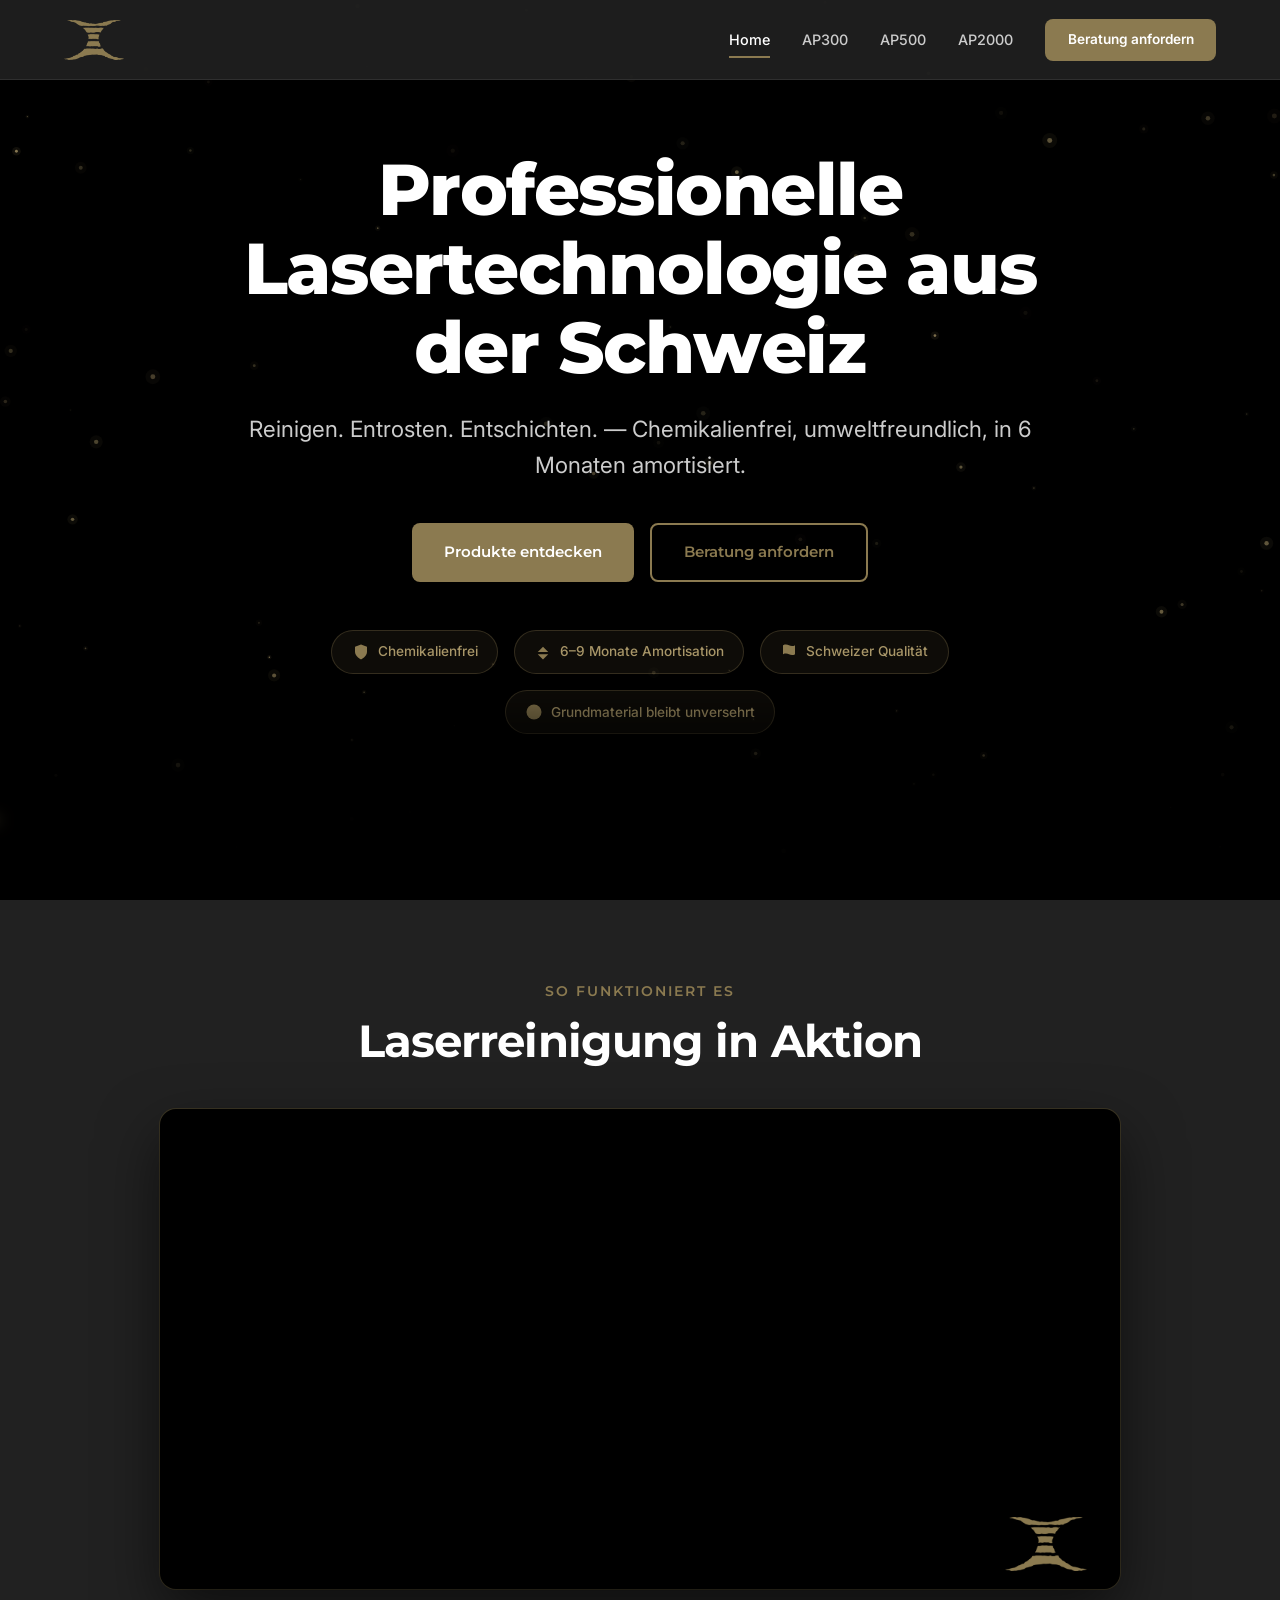
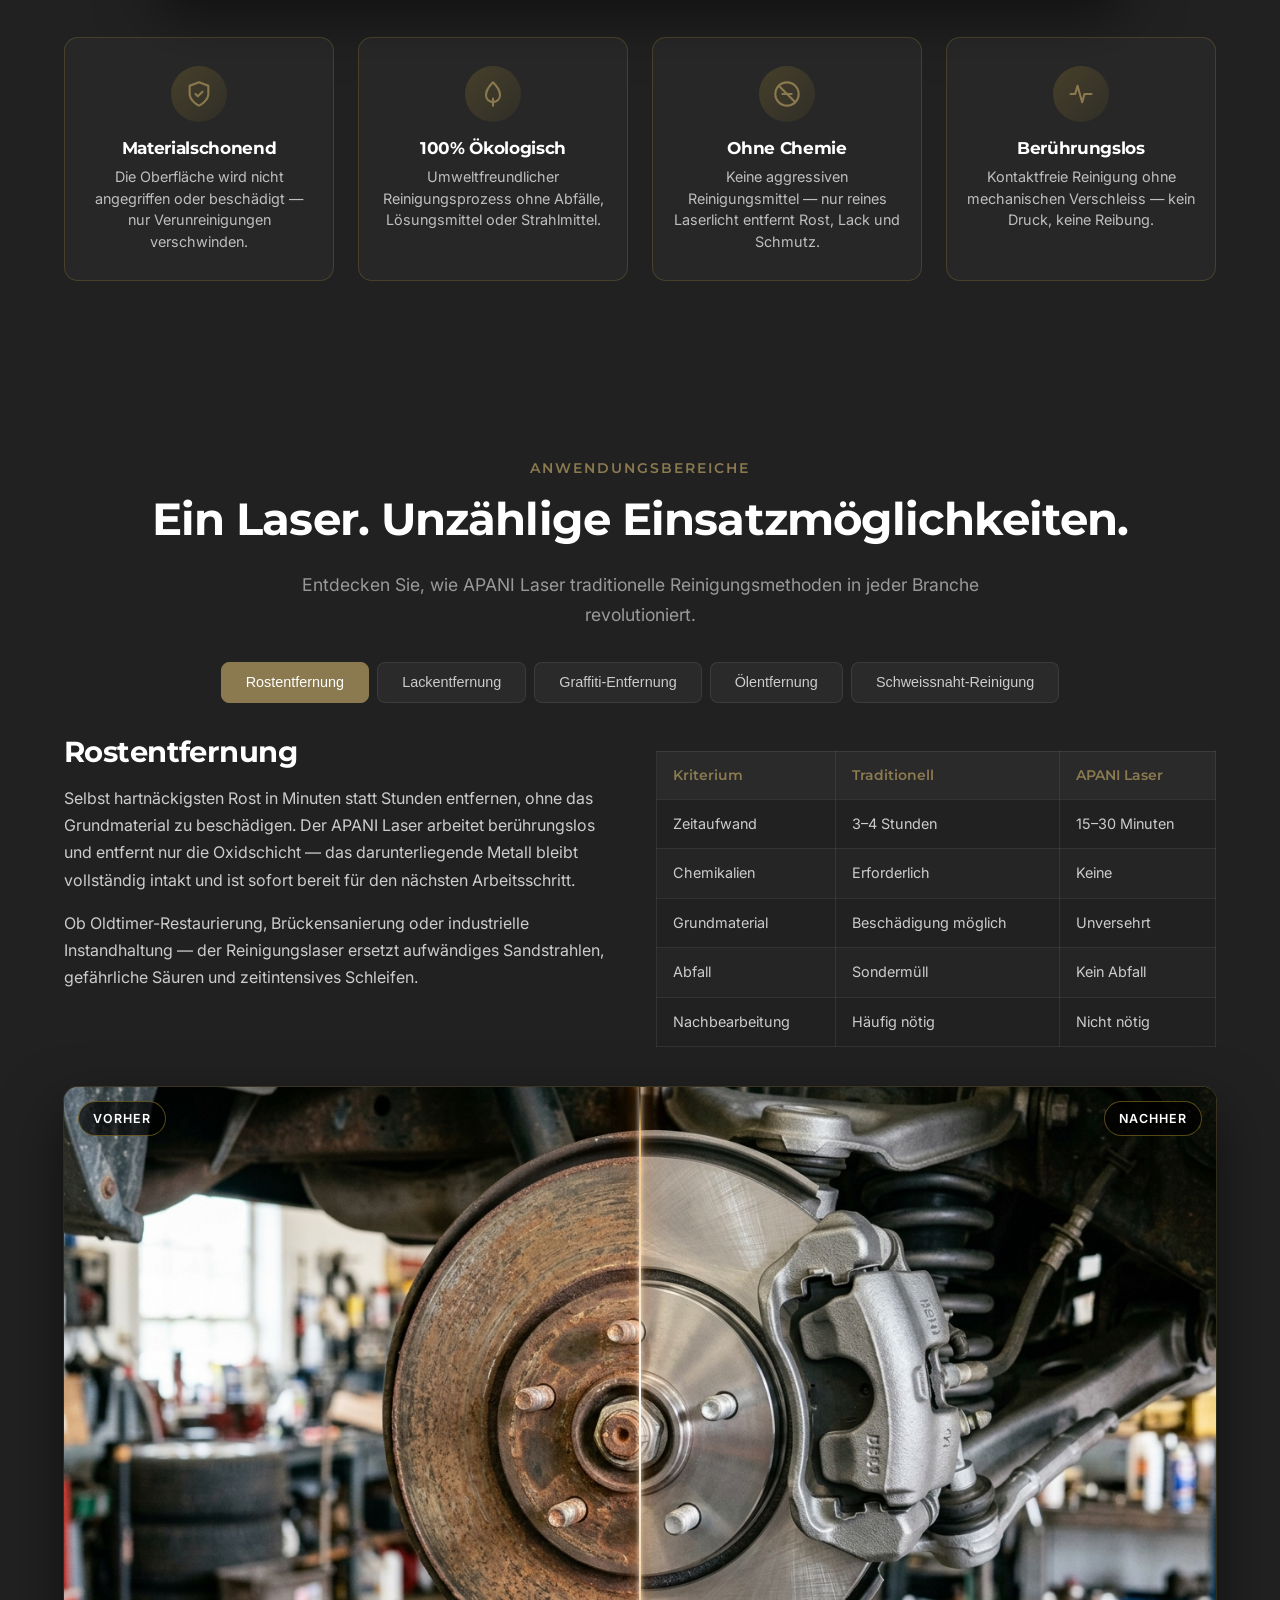
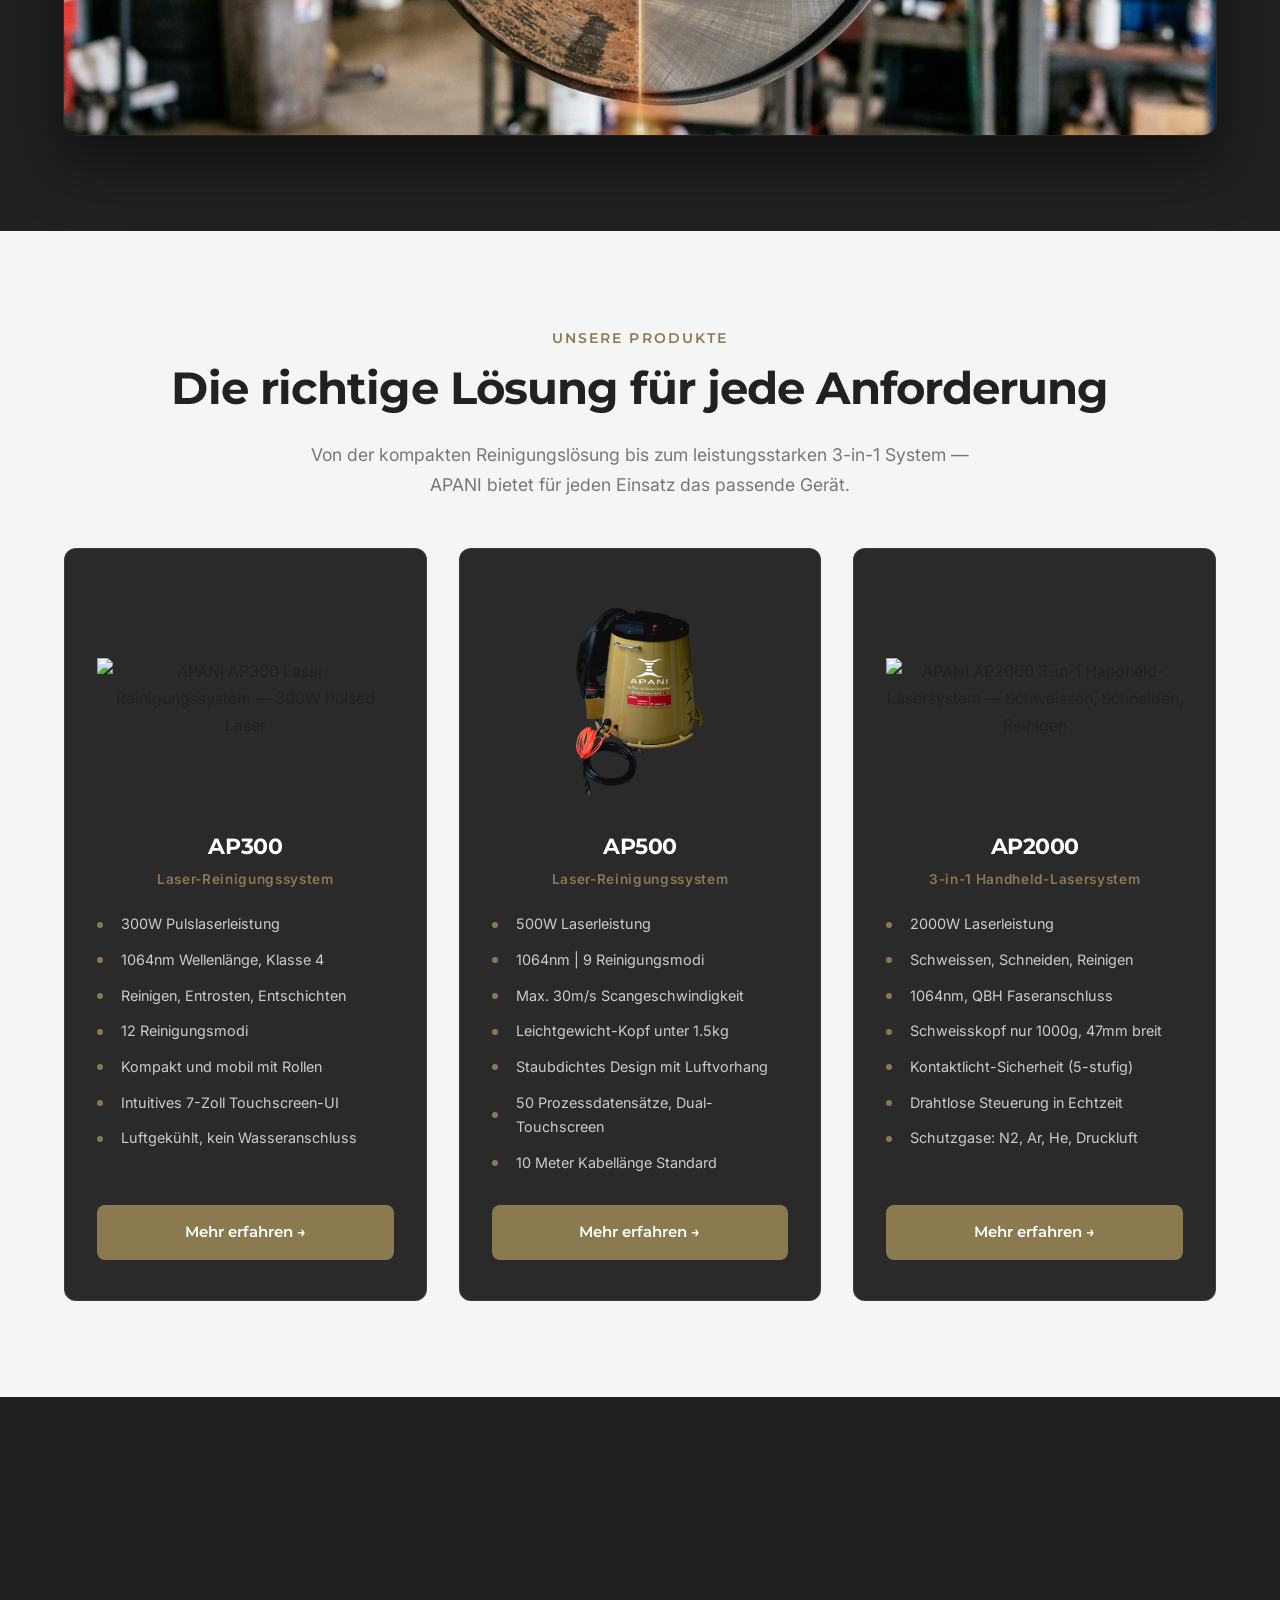
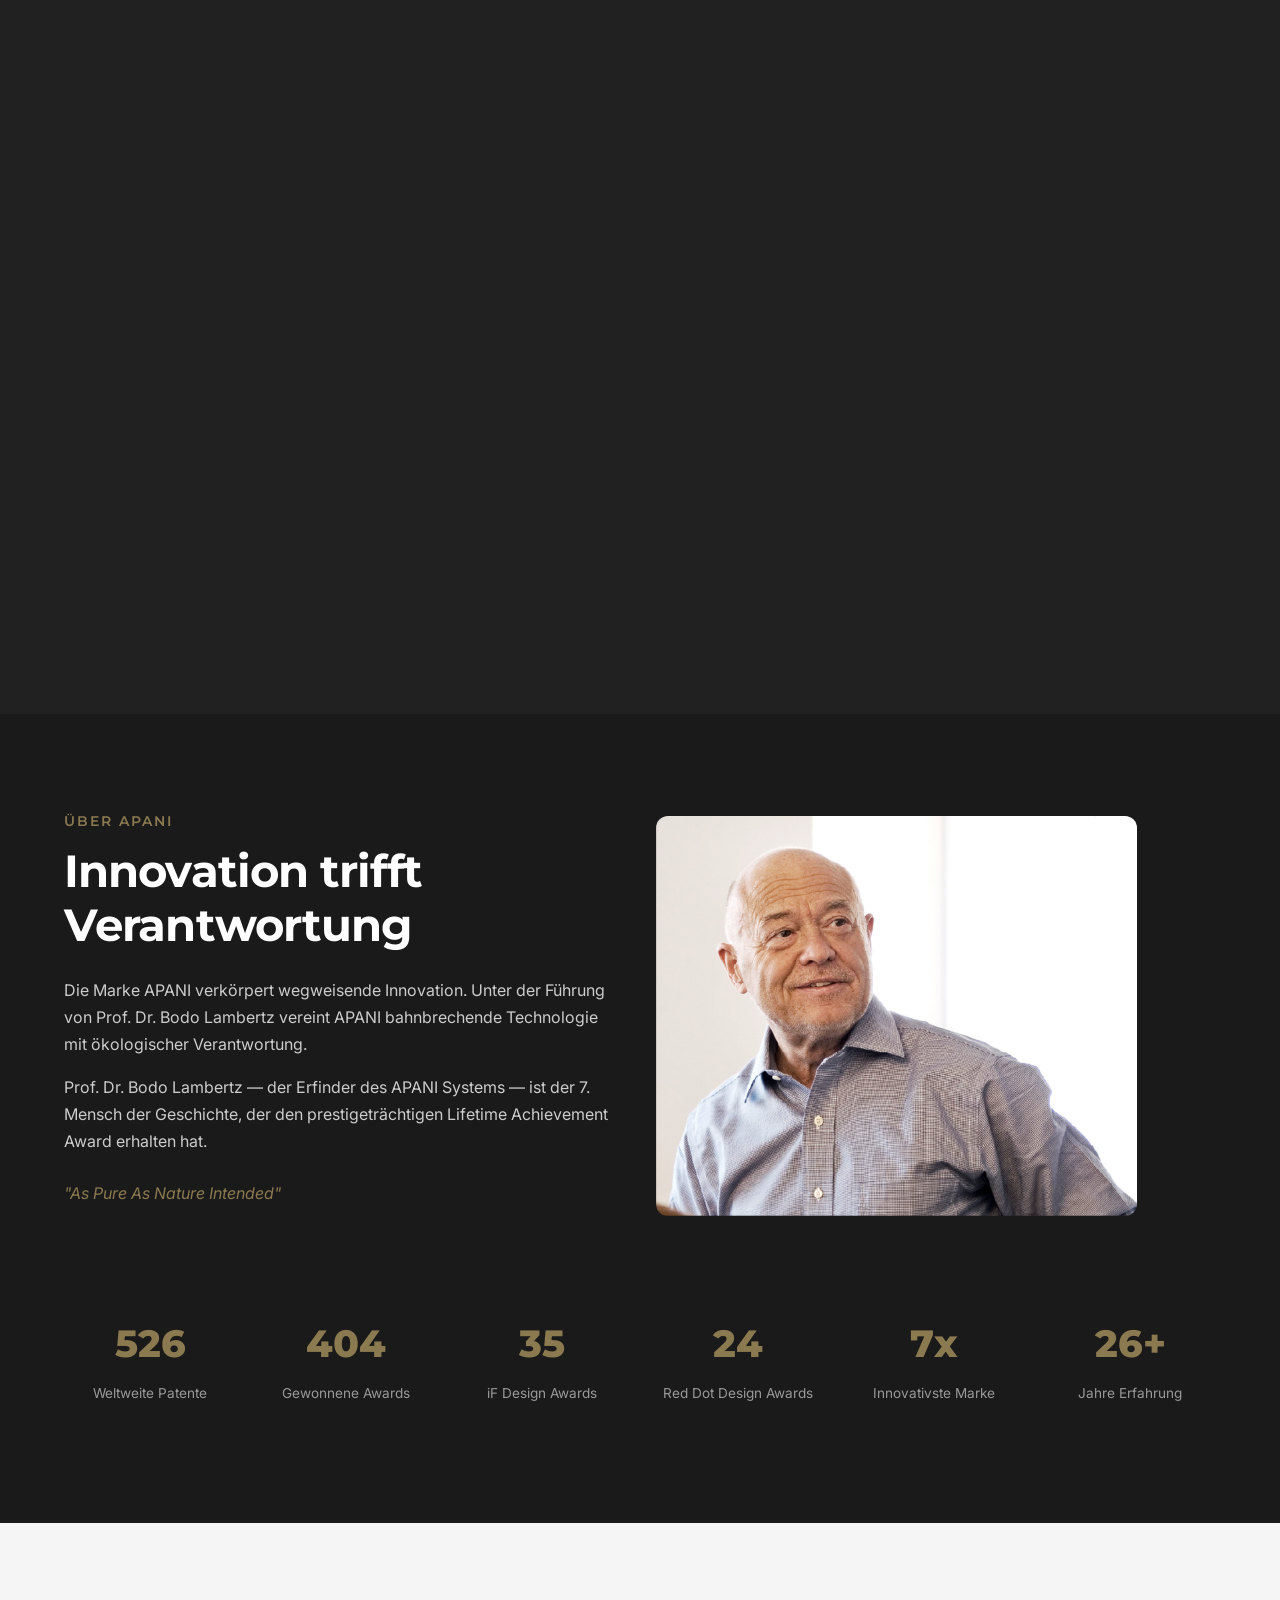
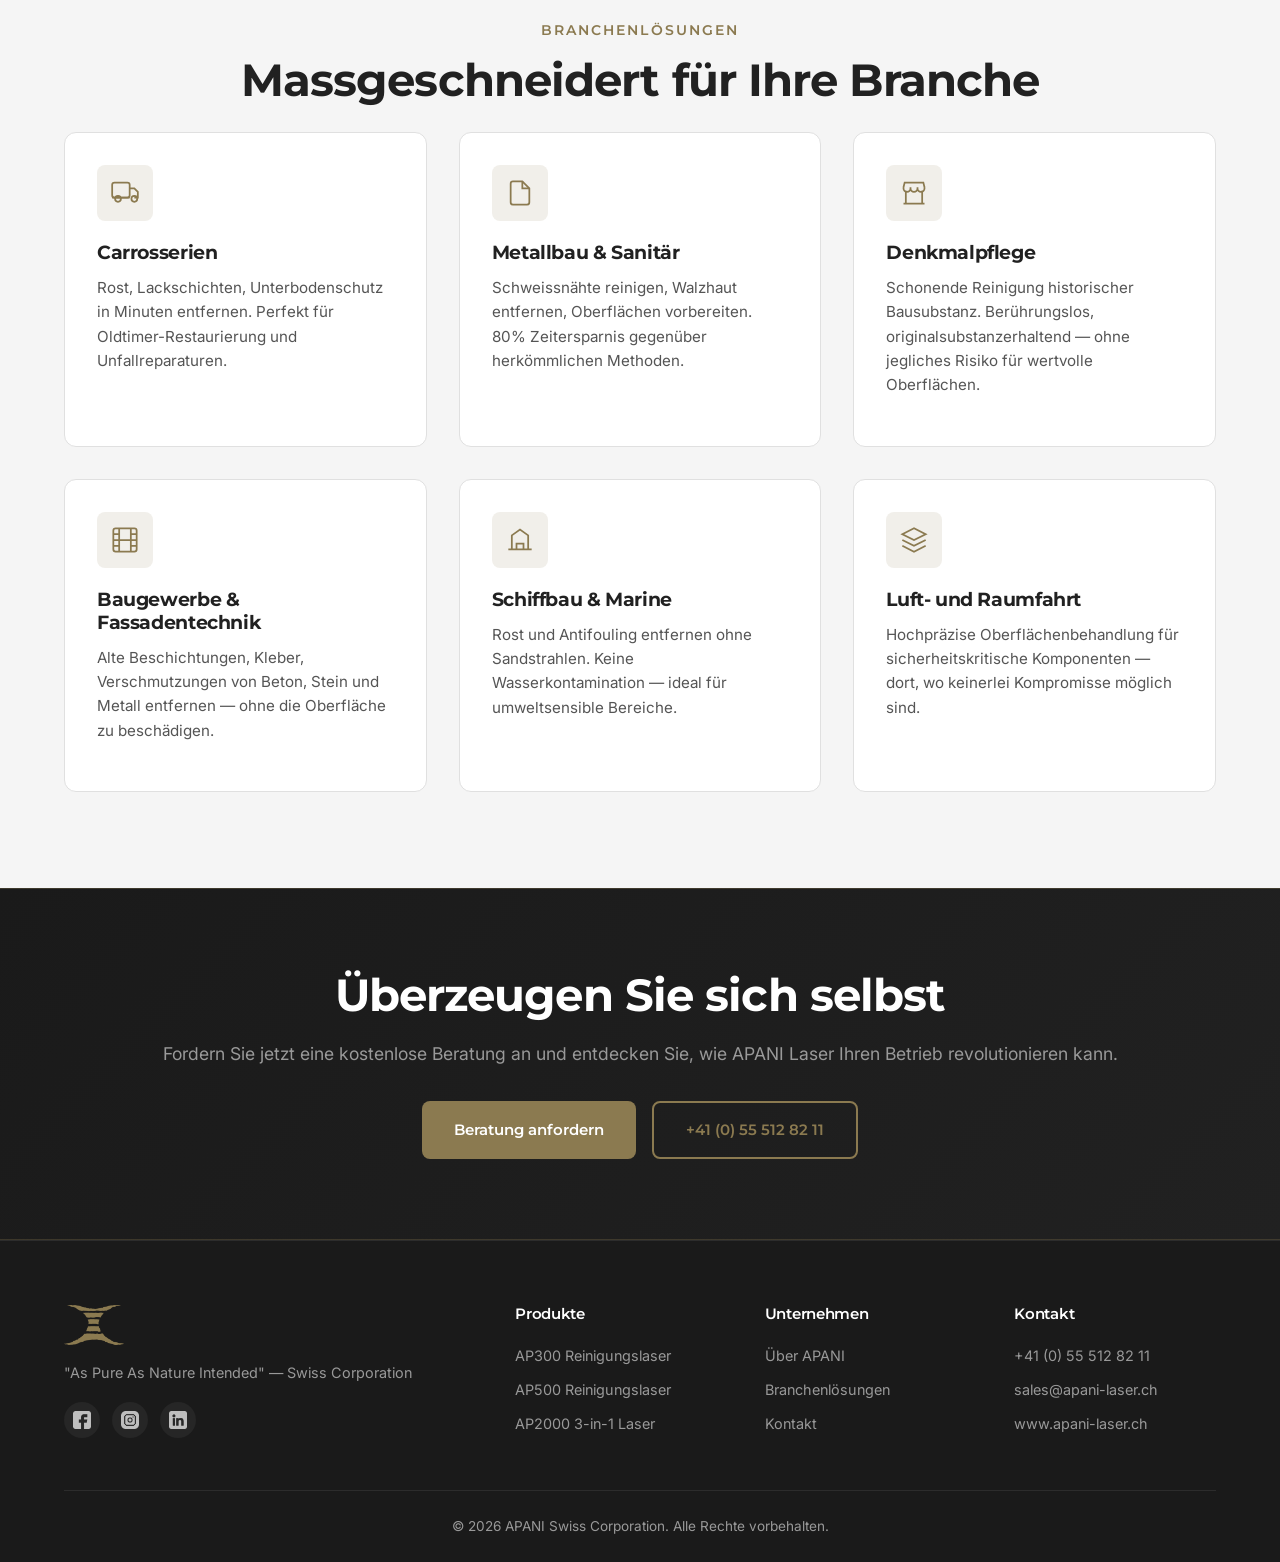
==== commit c7bf16e6: "Add real social media links in footer (FB/IG/LinkedIn)" ====
--- a/index.html
+++ b/index.html
@@ -530,9 +530,9 @@
           </a>
           <p>"As Pure As Nature Intended" — Swiss Corporation</p>
           <div class="footer-social">
-            <a href="#" aria-label="APANI auf Facebook"><img src="images/Apani-FB.png" alt="Facebook"></a>
-            <a href="#" aria-label="APANI auf Instagram"><img src="images/Apani-Instagram.png" alt="Instagram"></a>
-            <a href="#" aria-label="APANI auf LinkedIn"><img src="images/Apani-Linkedin.png" alt="LinkedIn"></a>
+            <a href="https://www.facebook.com/AsPureAsNatureIntended/" target="_blank" rel="noopener" aria-label="APANI auf Facebook"><img src="images/Apani-FB.png" alt="Facebook"></a>
+            <a href="https://www.instagram.com/apanilaser/" target="_blank" rel="noopener" aria-label="APANI auf Instagram"><img src="images/Apani-Instagram.png" alt="Instagram"></a>
+            <a href="https://www.linkedin.com/company/apani" target="_blank" rel="noopener" aria-label="APANI auf LinkedIn"><img src="images/Apani-Linkedin.png" alt="LinkedIn"></a>
           </div>
         </div>
         <div class="footer-col">
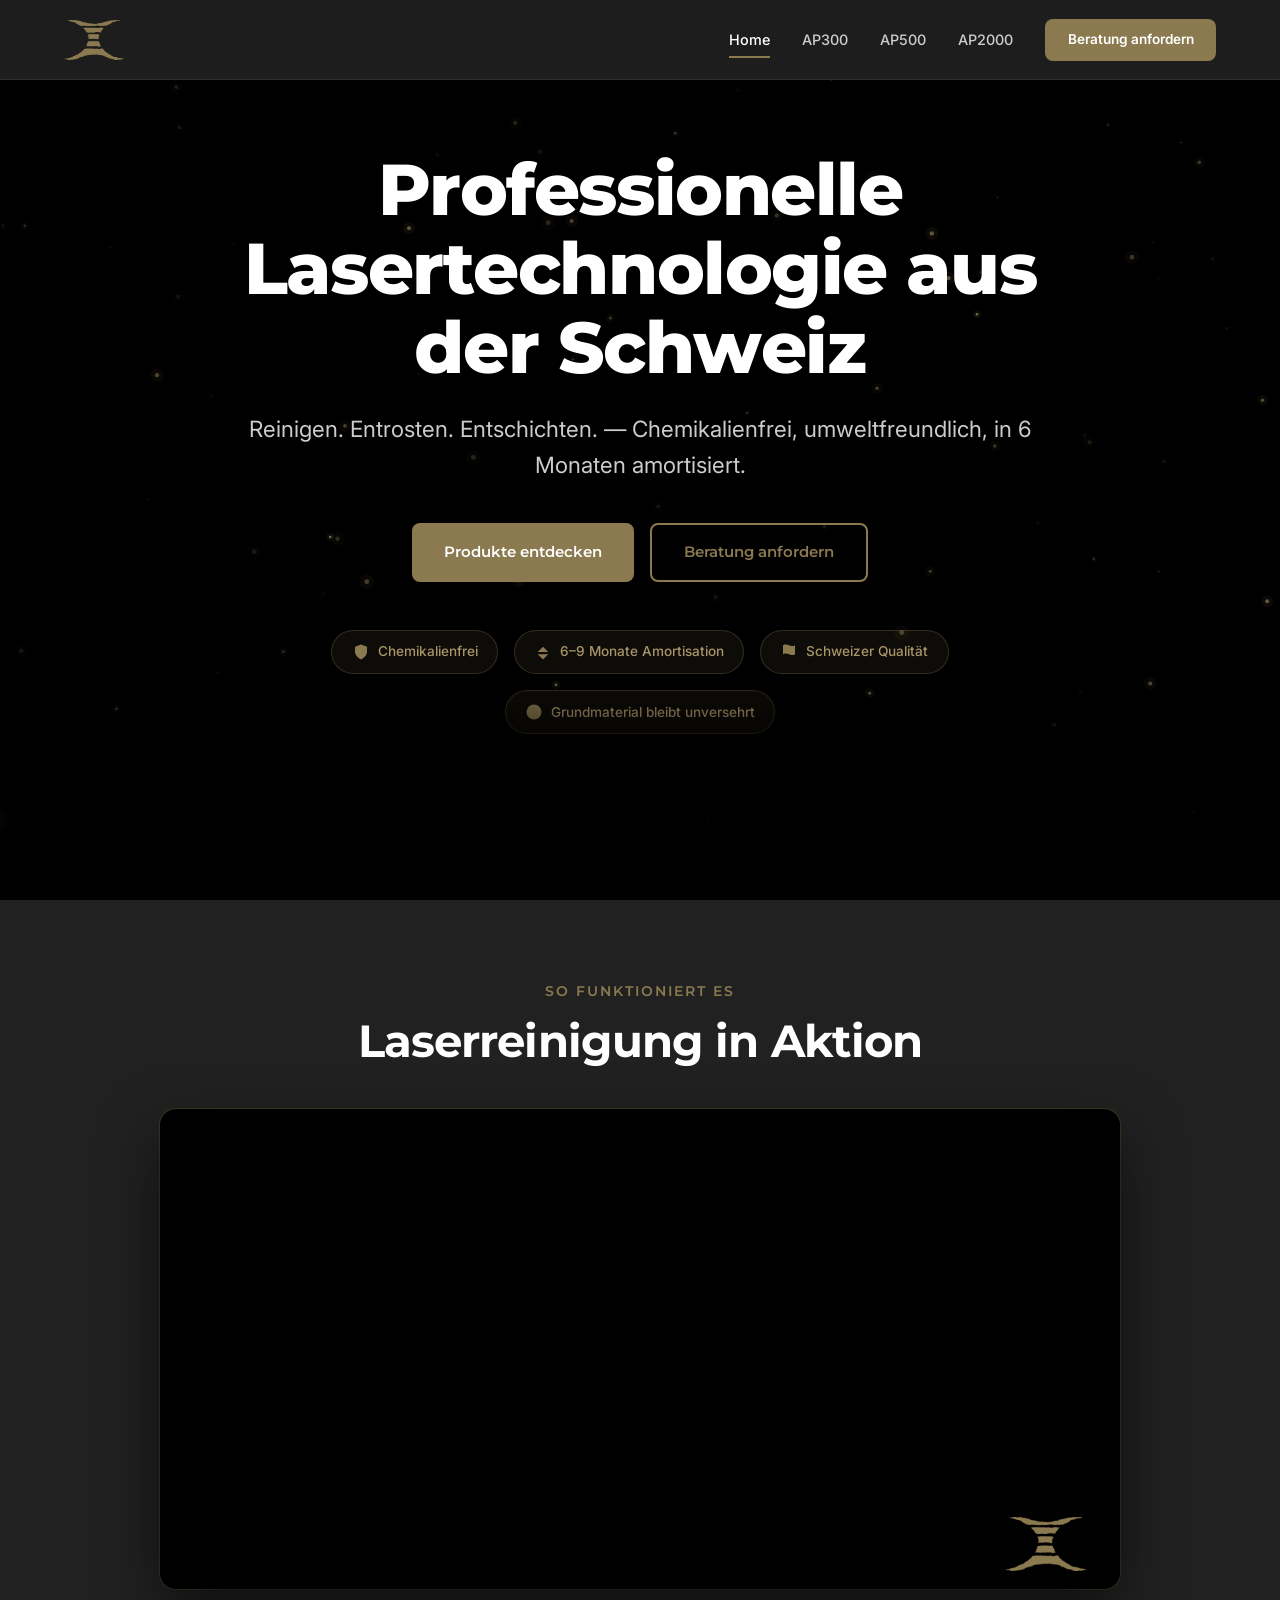
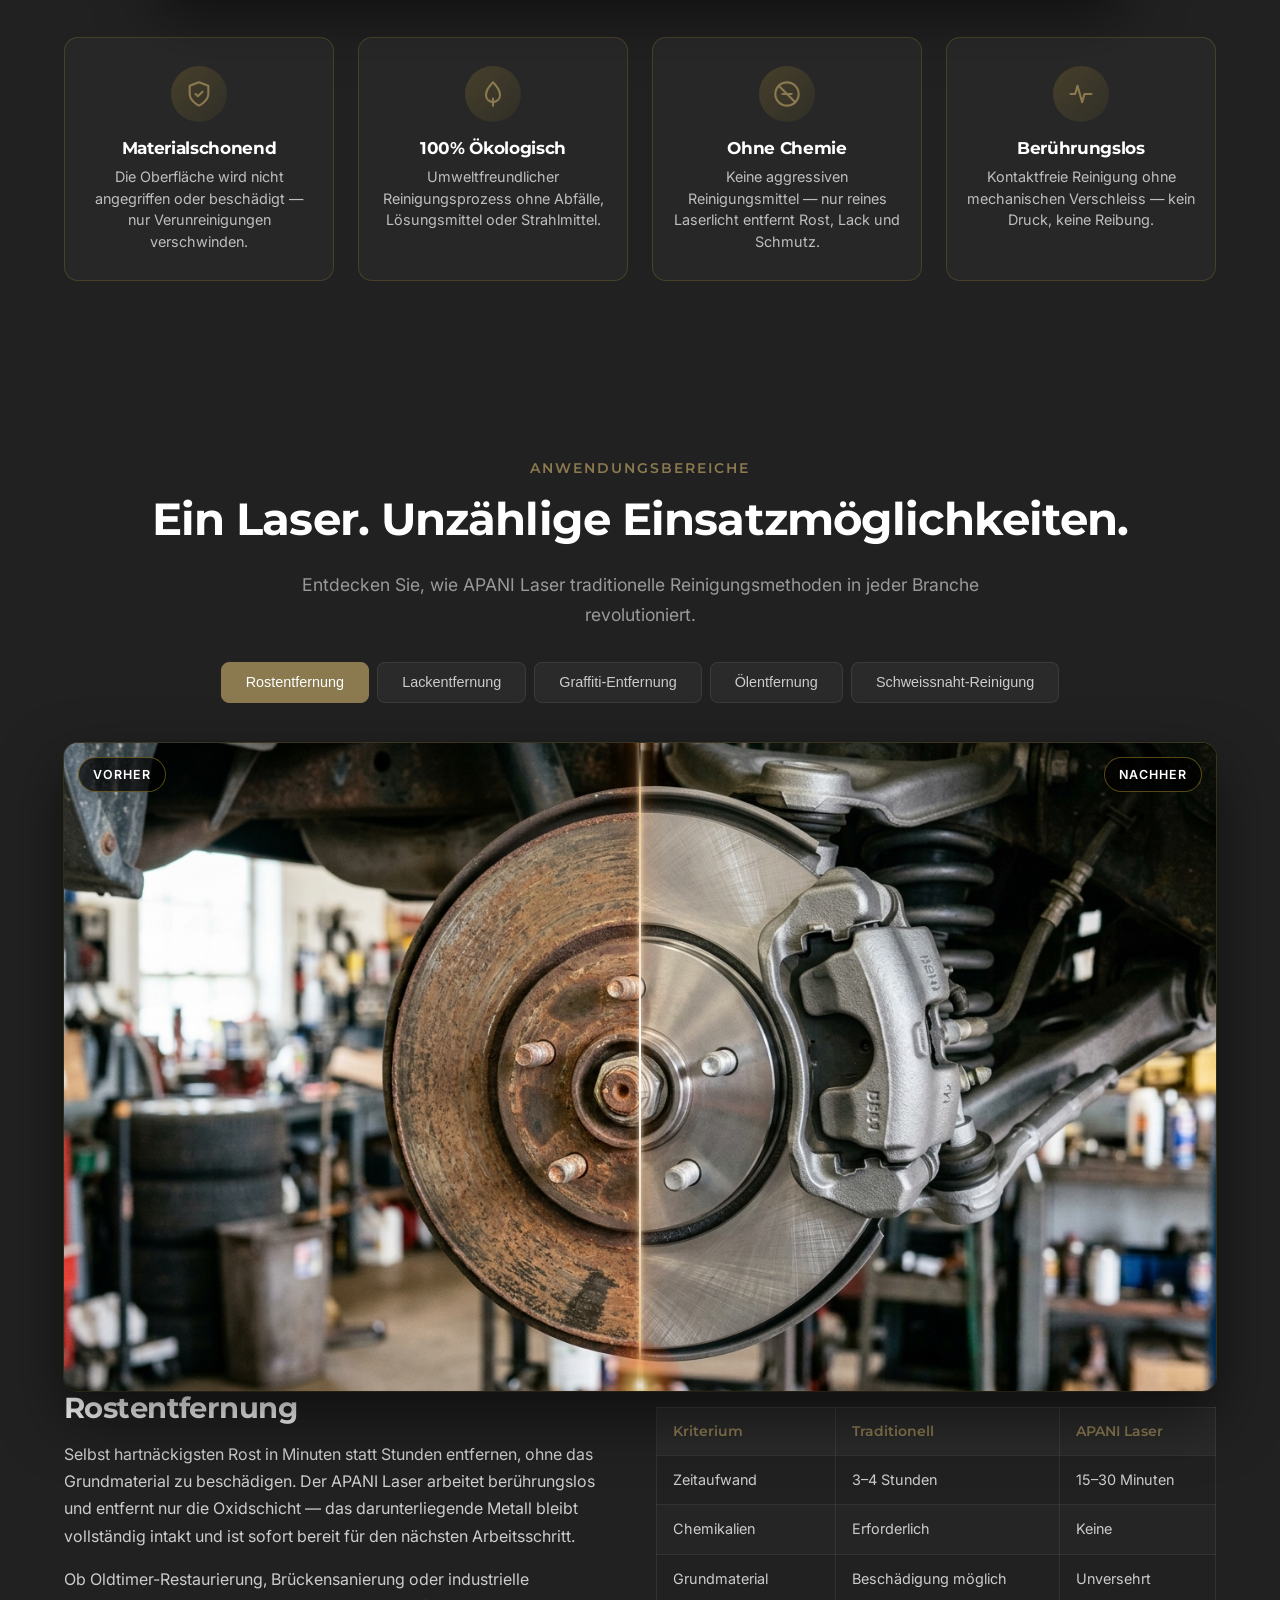
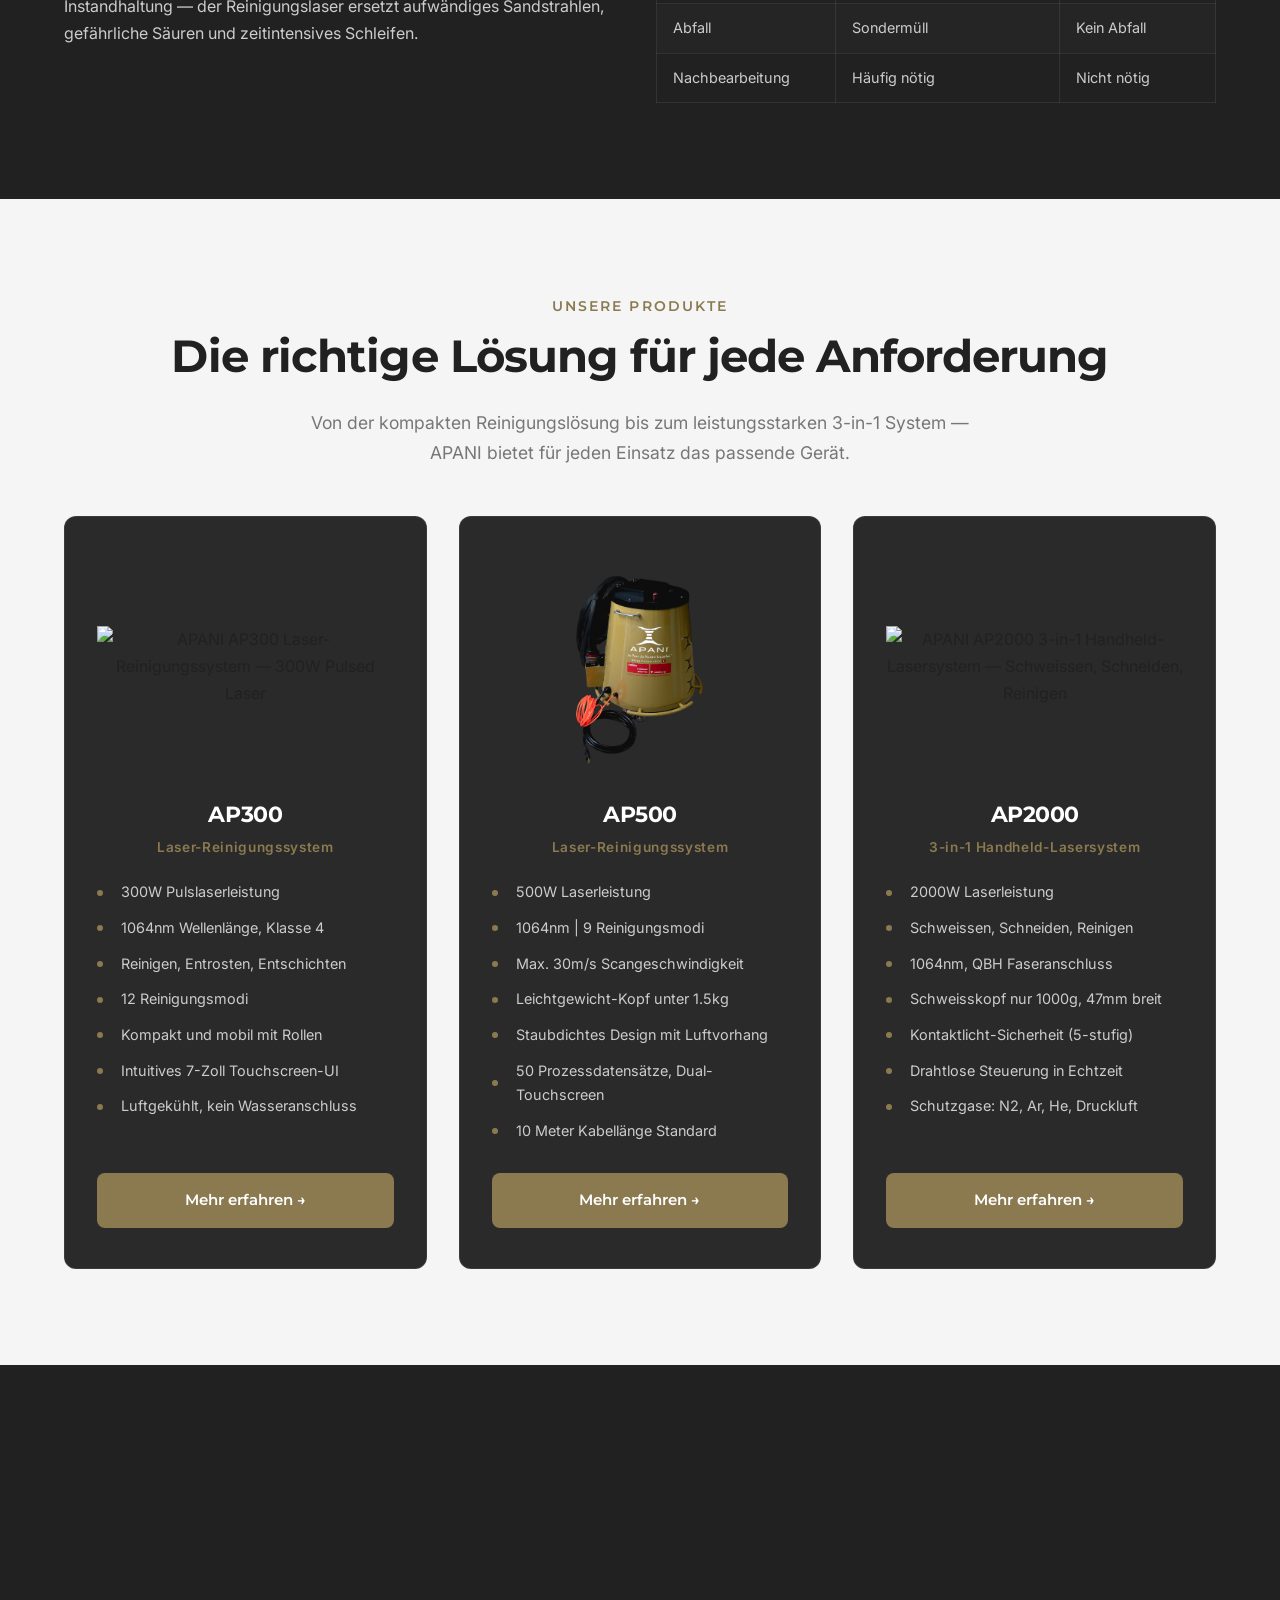
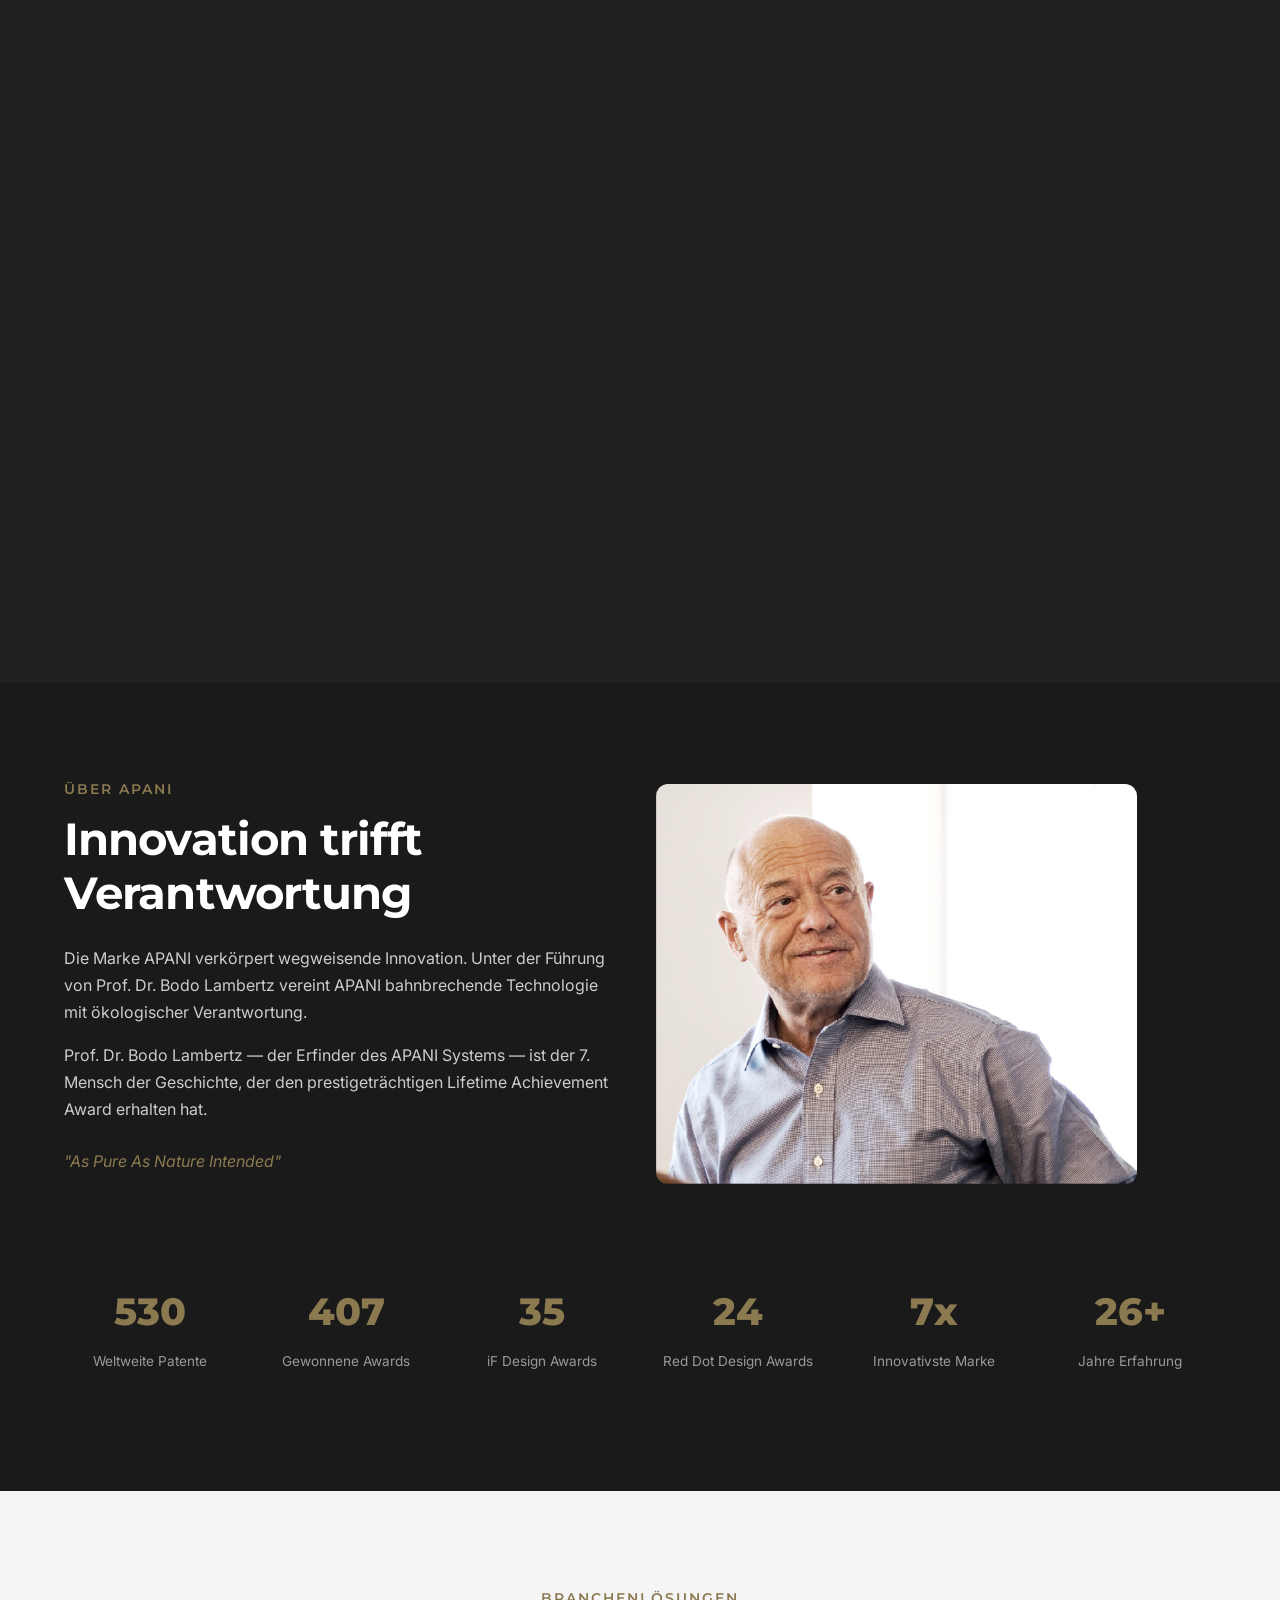
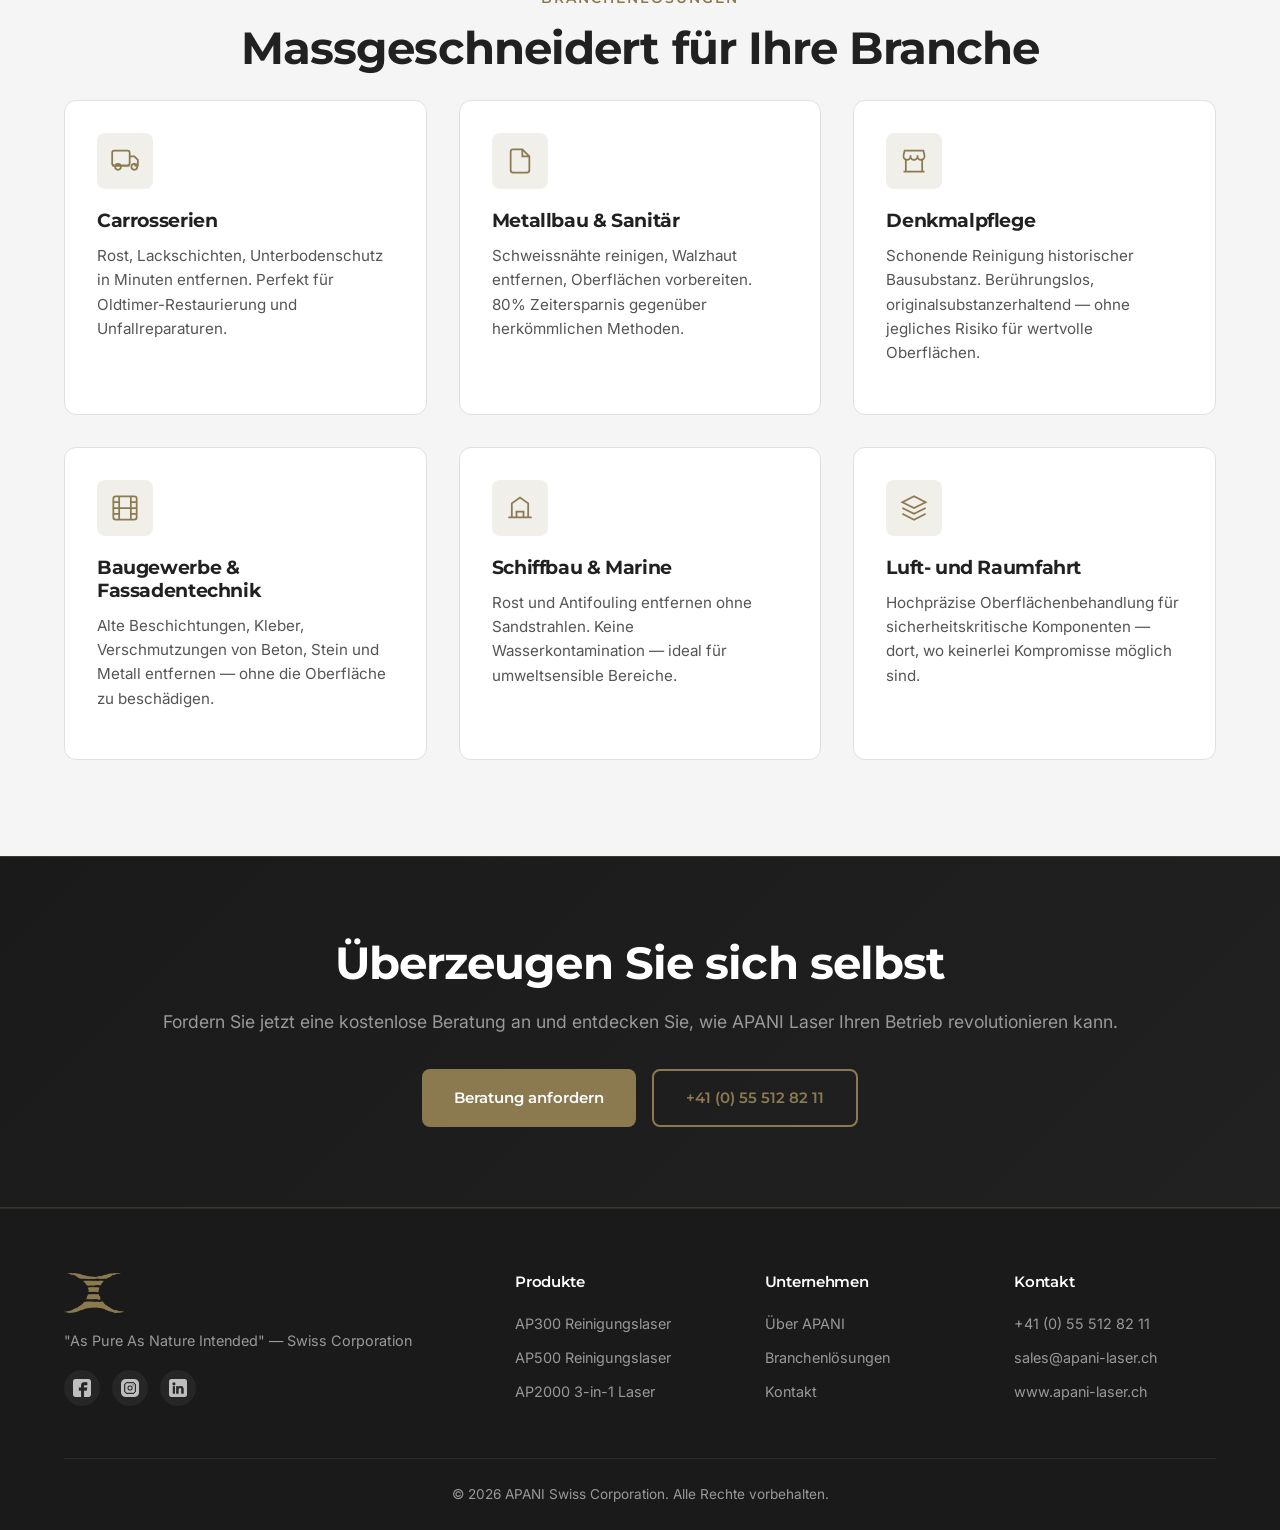
==== commit 2478ba80: "Reorder tabs: slider on top, description below for easier switching" ====
--- a/index.html
+++ b/index.html
@@ -196,6 +196,7 @@
         </div>
 
         <div class="app-content active" id="tab-rost">
+          <div class="ba-slider" data-before="images/before-after/rost-vorher.png" data-after="images/before-after/rost-nachher.png" data-label-before="Vorher" data-label-after="Nachher" aria-label="Vorher Nachher Vergleich Rostentfernung"></div>
           <div class="app-content-inner">
             <div>
               <h3>Rostentfernung</h3>
@@ -215,10 +216,10 @@
               </table>
             </div>
           </div>
-          <div class="ba-slider" data-before="images/before-after/rost-vorher.png" data-after="images/before-after/rost-nachher.png" data-label-before="Vorher" data-label-after="Nachher" aria-label="Vorher Nachher Vergleich Rostentfernung"></div>
         </div>
 
         <div class="app-content" id="tab-lack">
+          <div class="ba-slider" data-before="images/before-after/lack-vorher.png" data-after="images/before-after/lack-nachher.png" data-label-before="Vorher" data-label-after="Nachher" aria-label="Vorher Nachher Vergleich Lackentfernung"></div>
           <div class="app-content-inner">
             <div>
               <h3>Lackentfernung</h3>
@@ -238,10 +239,10 @@
               </table>
             </div>
           </div>
-          <div class="ba-slider" data-before="images/before-after/lack-vorher.png" data-after="images/before-after/lack-nachher.png" data-label-before="Vorher" data-label-after="Nachher" aria-label="Vorher Nachher Vergleich Lackentfernung"></div>
         </div>
 
         <div class="app-content" id="tab-graffiti">
+          <div class="ba-slider" data-before="images/before-after/graffiti-vorher.png" data-after="images/before-after/graffiti-nachher.png" data-label-before="Vorher" data-label-after="Nachher" aria-label="Vorher Nachher Vergleich Graffiti-Entfernung"></div>
           <div class="app-content-inner">
             <div>
               <h3>Graffiti-Entfernung</h3>
@@ -260,10 +261,10 @@
               </table>
             </div>
           </div>
-          <div class="ba-slider" data-before="images/before-after/graffiti-vorher.png" data-after="images/before-after/graffiti-nachher.png" data-label-before="Vorher" data-label-after="Nachher" aria-label="Vorher Nachher Vergleich Graffiti-Entfernung"></div>
         </div>
 
         <div class="app-content" id="tab-oel">
+          <div class="ba-slider" data-before="images/before-after/oel-vorher.png" data-after="images/before-after/oel-nachher.png" data-label-before="Vorher" data-label-after="Nachher" aria-label="Vorher Nachher Vergleich Oelentfernung"></div>
           <div class="app-content-inner">
             <div>
               <h3>Ölentfernung</h3>
@@ -282,10 +283,10 @@
               </table>
             </div>
           </div>
-          <div class="ba-slider" data-before="images/before-after/oel-vorher.png" data-after="images/before-after/oel-nachher.png" data-label-before="Vorher" data-label-after="Nachher" aria-label="Vorher Nachher Vergleich Oelentfernung"></div>
         </div>
 
         <div class="app-content" id="tab-schweiss">
+          <div class="ba-slider" data-before="images/before-after/schweiss-vorher.png" data-after="images/before-after/schweiss-nachher.png" data-label-before="Vorher" data-label-after="Nachher" aria-label="Vorher Nachher Vergleich Schweissnaht-Reinigung"></div>
           <div class="app-content-inner">
             <div>
               <h3>Schweissnaht-Reinigung</h3>
@@ -304,7 +305,6 @@
               </table>
             </div>
           </div>
-          <div class="ba-slider" data-before="images/before-after/schweiss-vorher.png" data-after="images/before-after/schweiss-nachher.png" data-label-before="Vorher" data-label-after="Nachher" aria-label="Vorher Nachher Vergleich Schweissnaht-Reinigung"></div>
         </div>
       </div>
     </section>
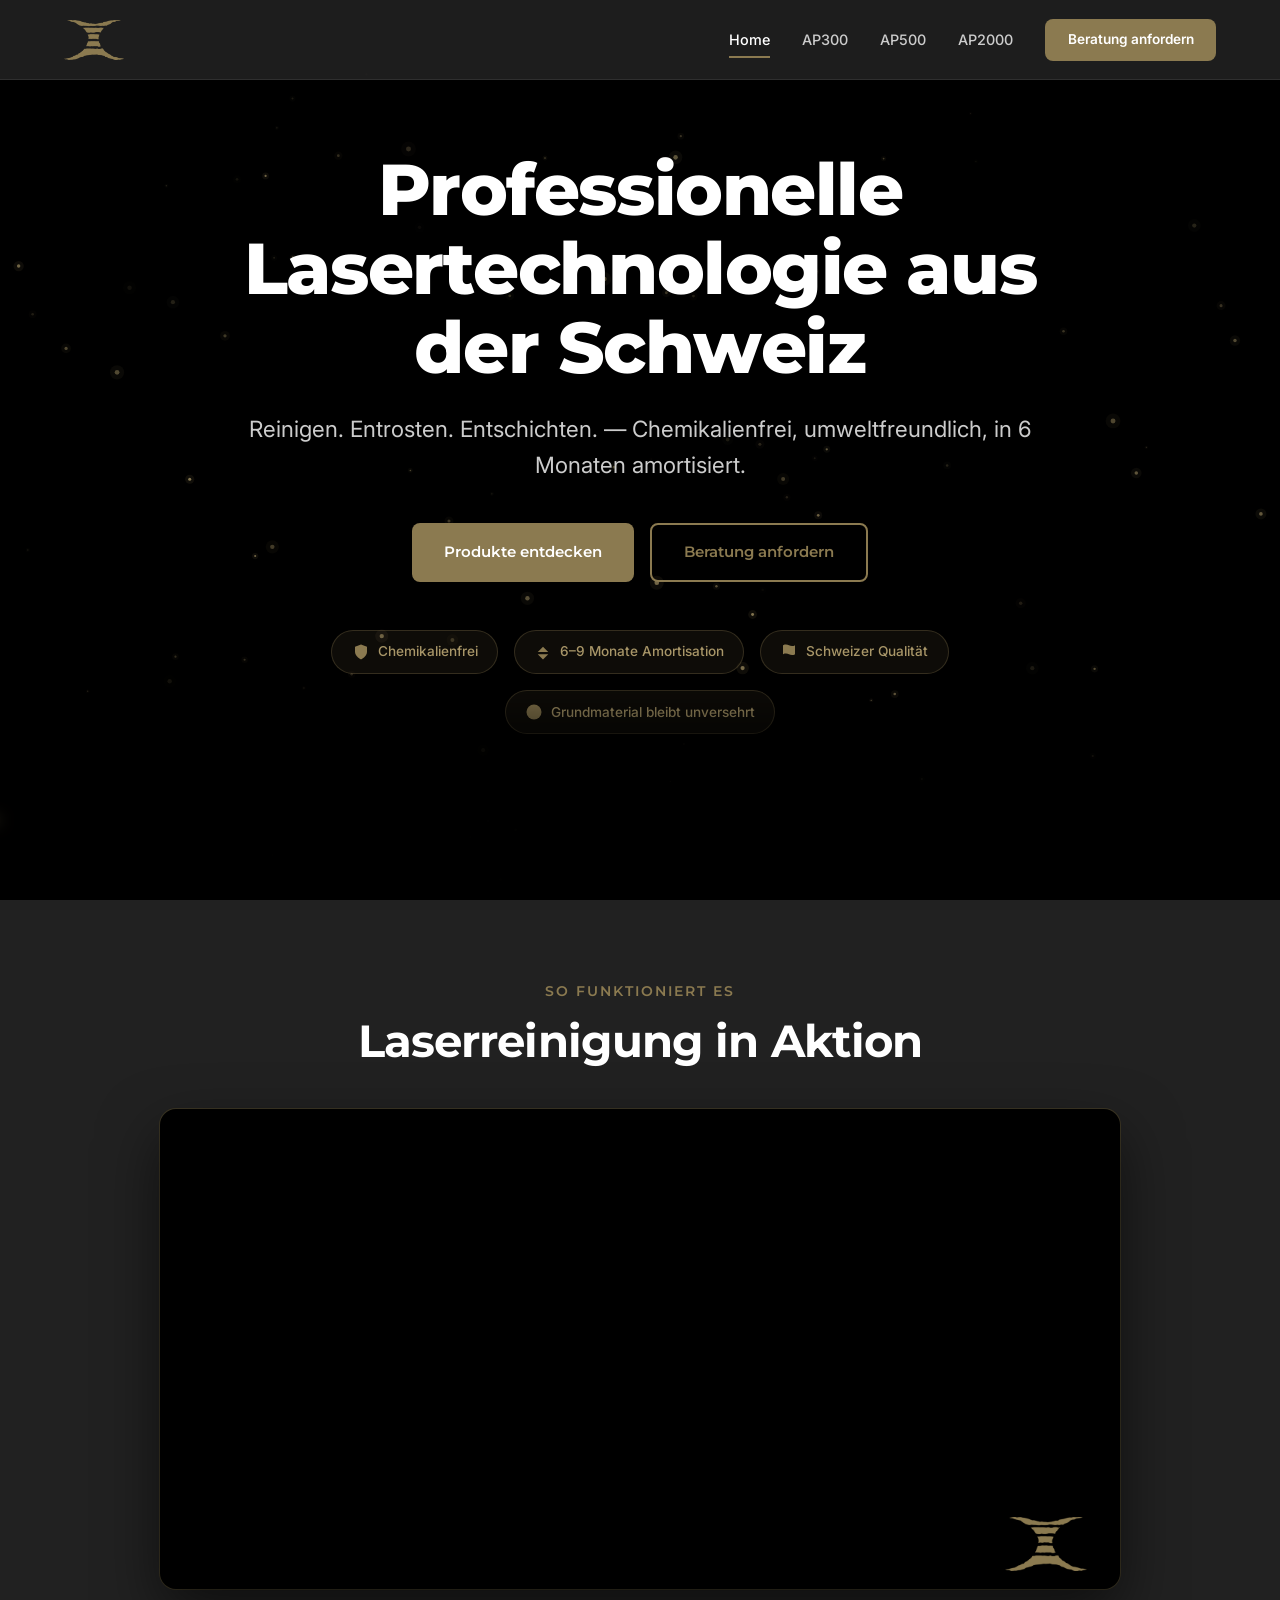
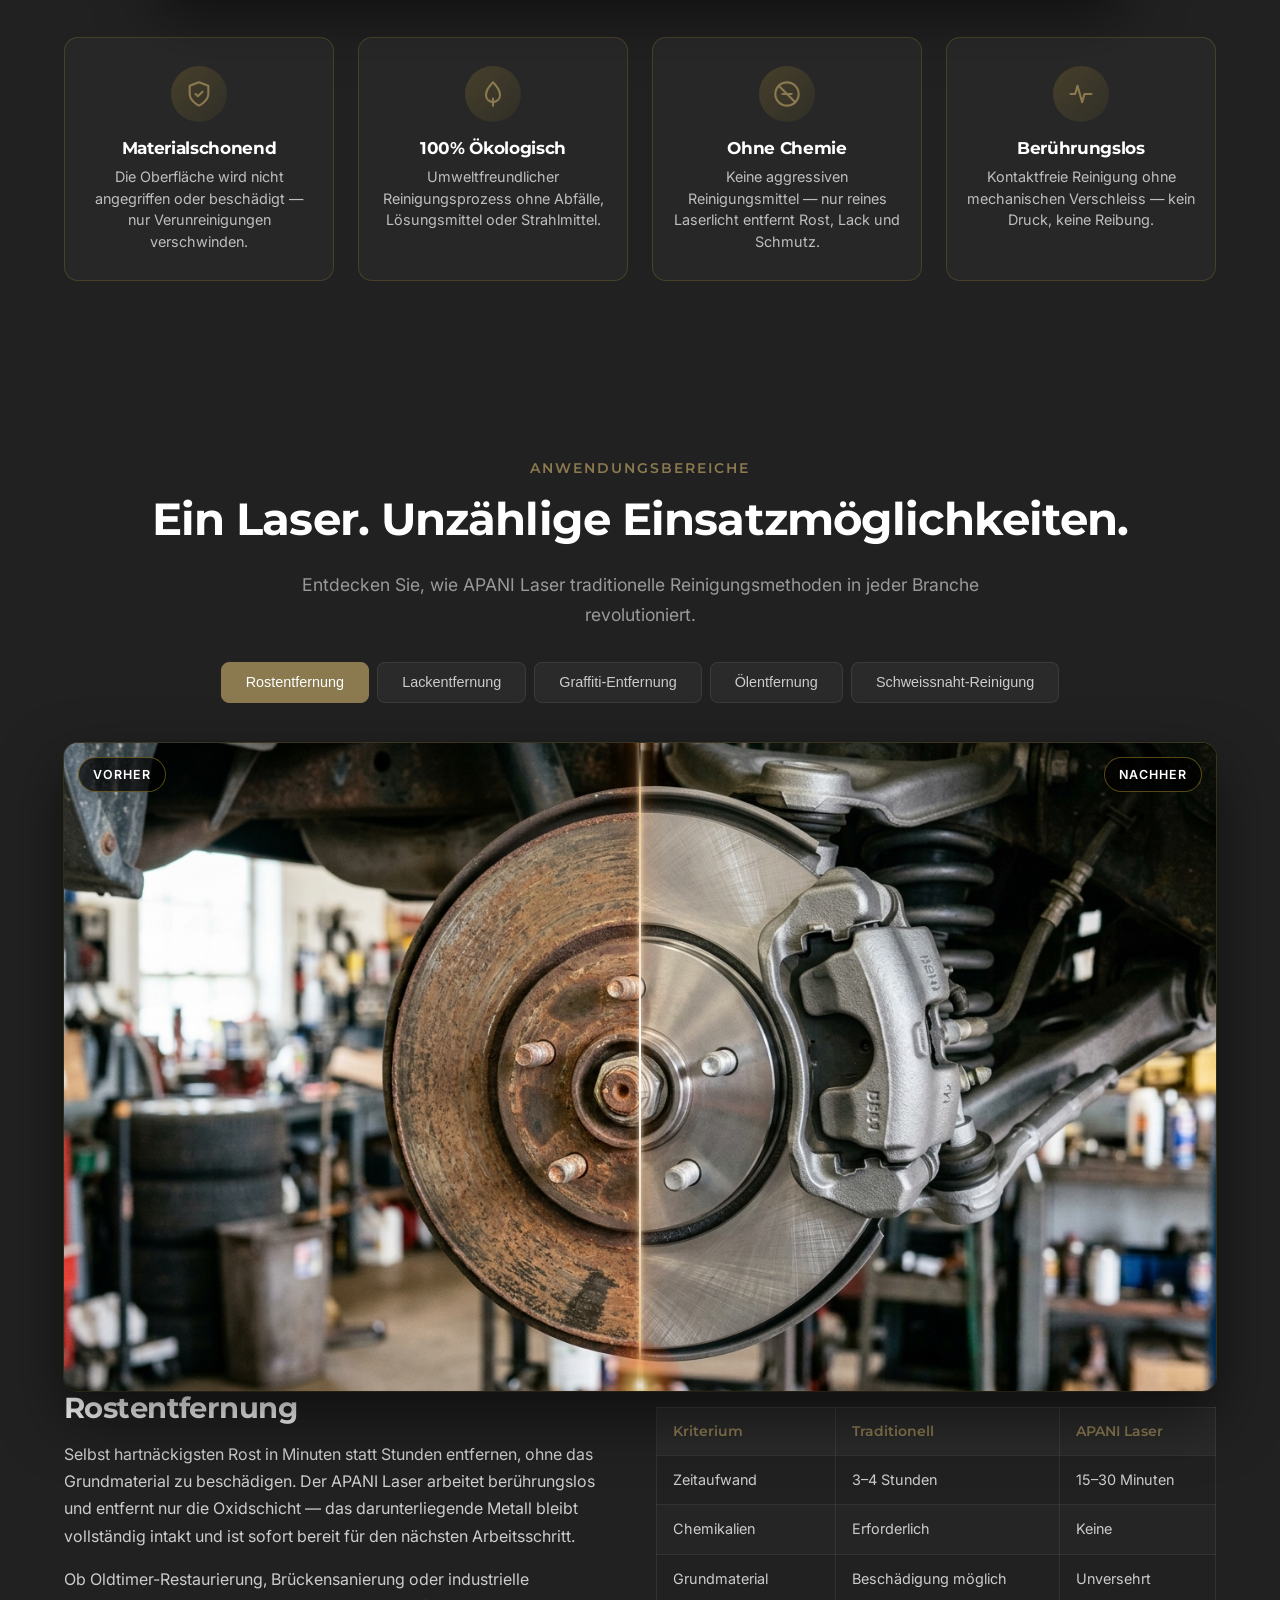
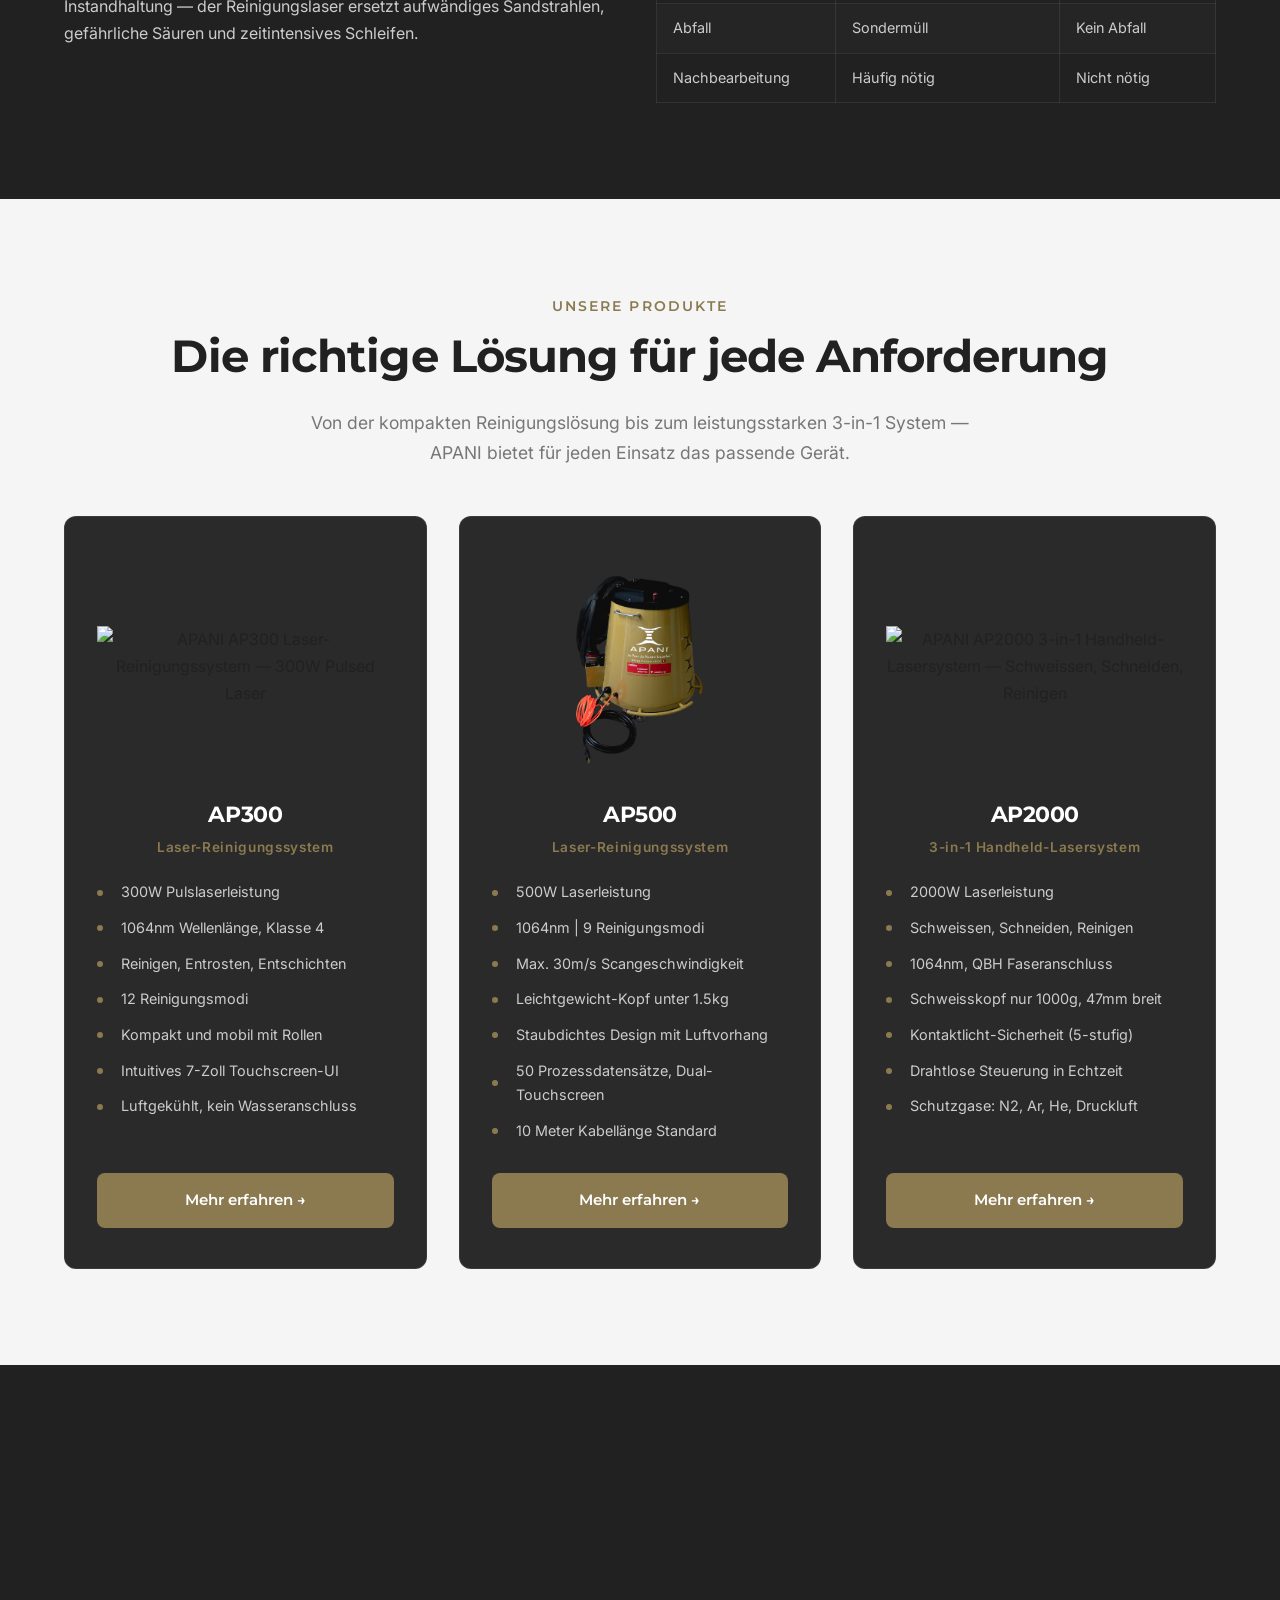
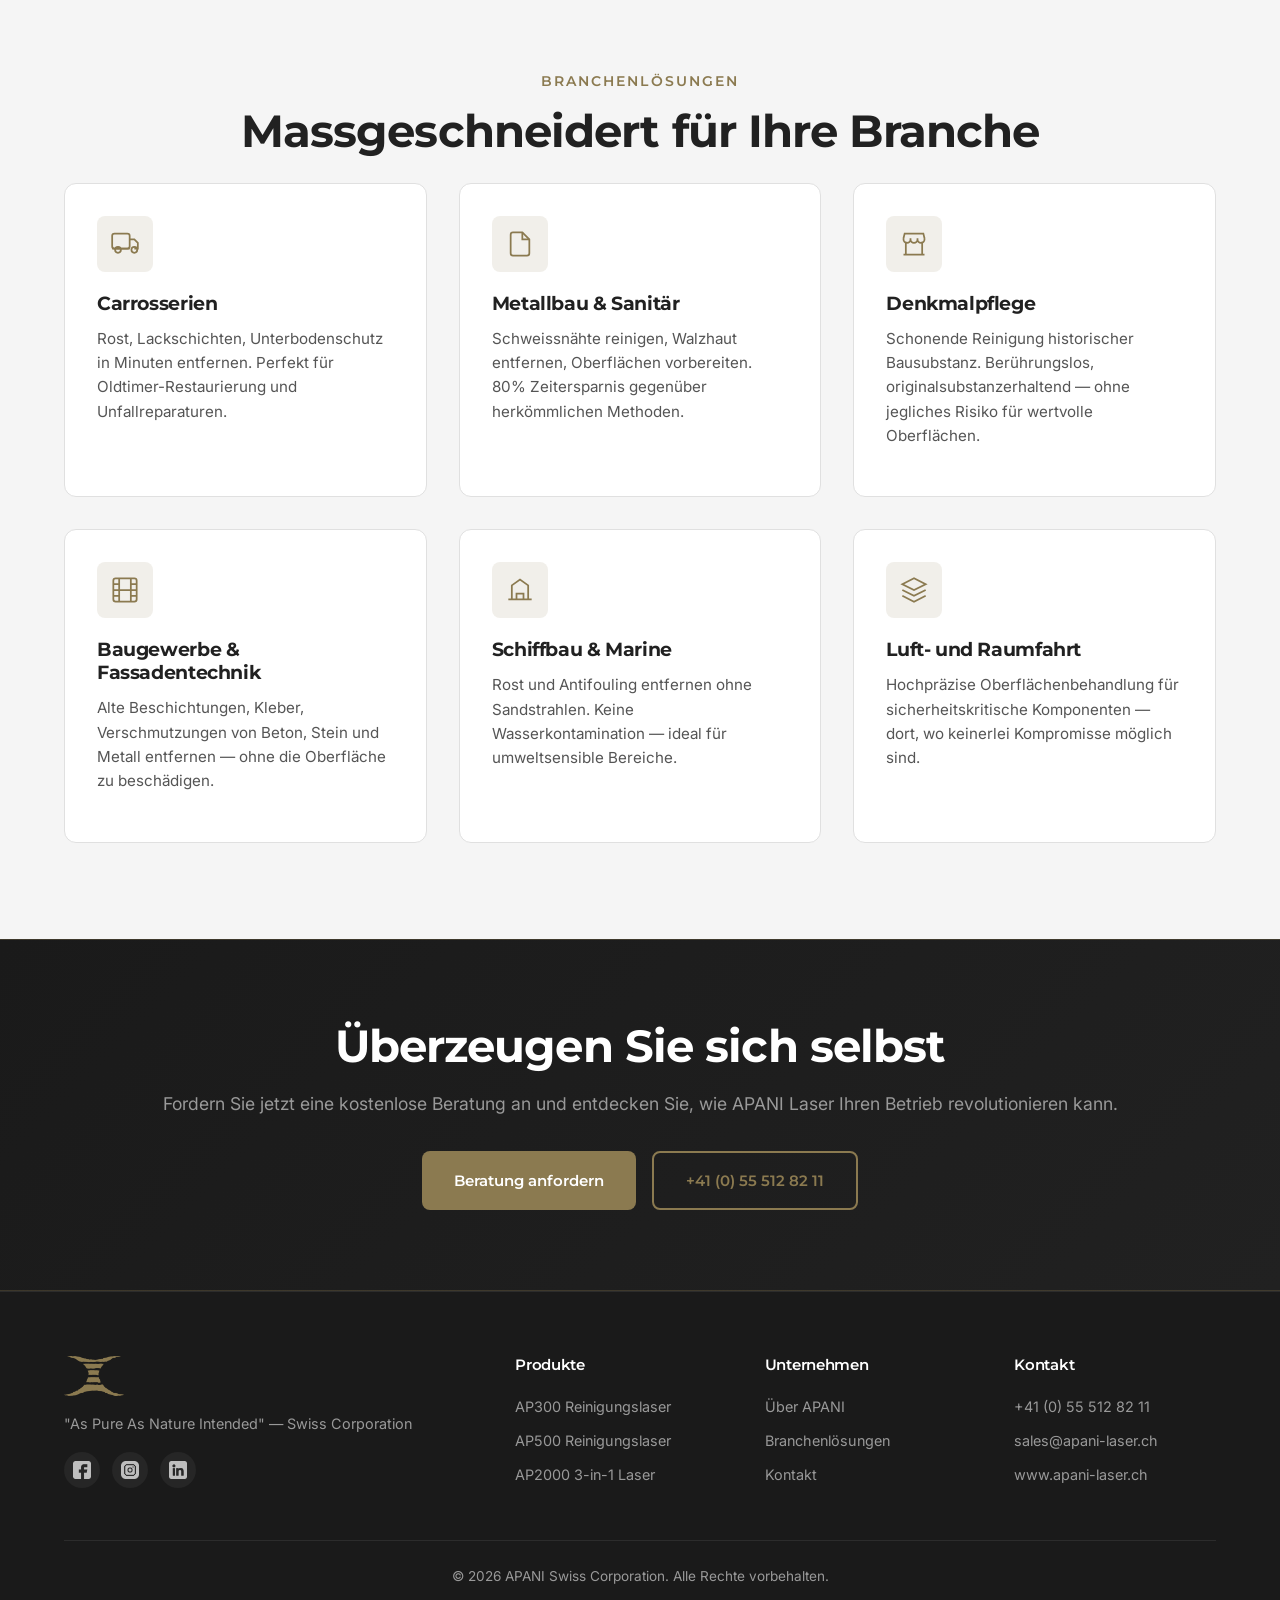
==== commit 173760c7: "Add Erfinder page for Prof. Dr. Lambertz and CTA button on home" ====
--- a/index.html
+++ b/index.html
@@ -429,6 +429,7 @@
             <p>Die Marke APANI verkörpert wegweisende Innovation. Unter der Führung von Prof. Dr. Bodo Lambertz vereint APANI bahnbrechende Technologie mit ökologischer Verantwortung.</p>
             <p>Prof. Dr. Bodo Lambertz — der Erfinder des APANI Systems — ist der 7. Mensch der Geschichte, der den prestigeträchtigen Lifetime Achievement Award erhalten hat.</p>
             <p style="color: var(--gold); font-style: italic; margin-top: 1.5rem;">"As Pure As Nature Intended"</p>
+            <a href="erfinder.html" class="btn btn-outline" style="margin-top: 1.5rem;">Mehr über den Erfinder &rarr;</a>
           </div>
           <div style="text-align: center;">
             <img src="images/Professor-Dr-Lambertz-2.png" alt="Prof. Dr. Bodo Lambertz — Erfinder der APANI Lasertechnologie" loading="lazy" style="max-height: 400px; border-radius: var(--radius);">
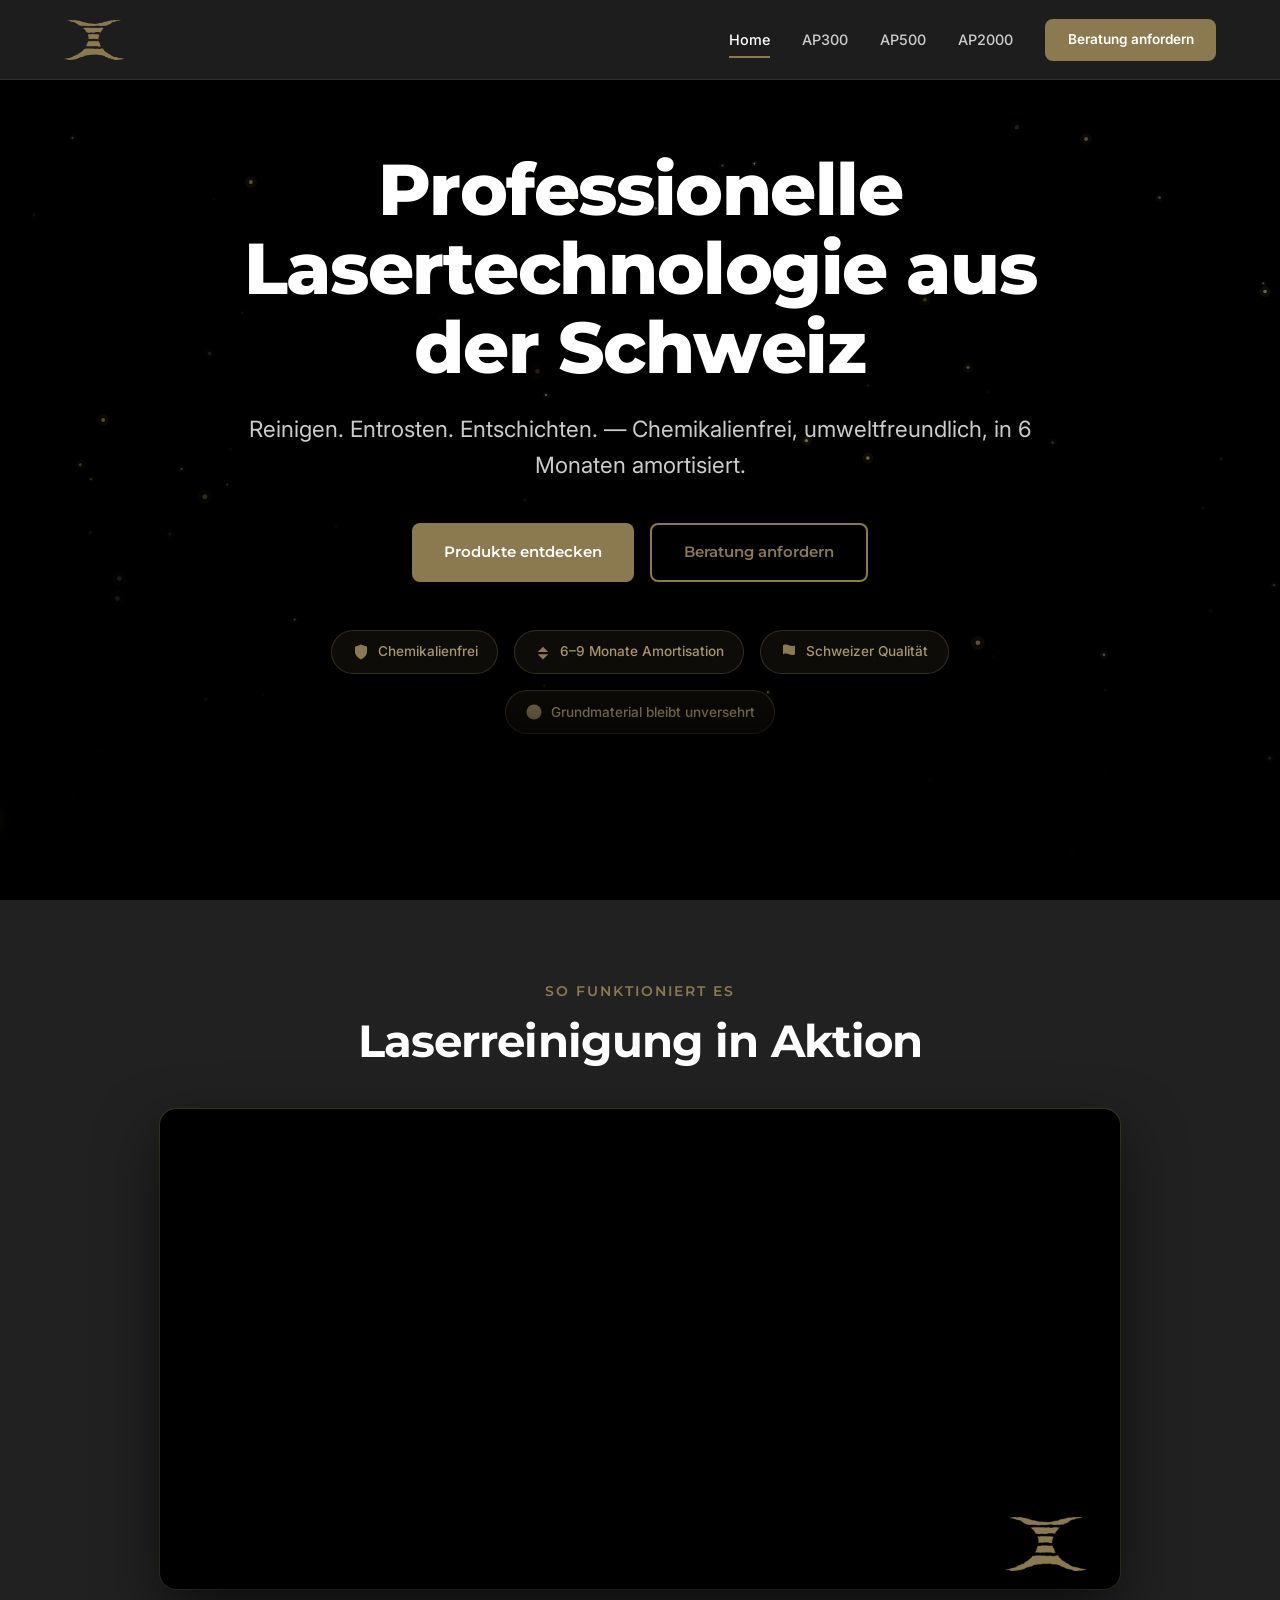
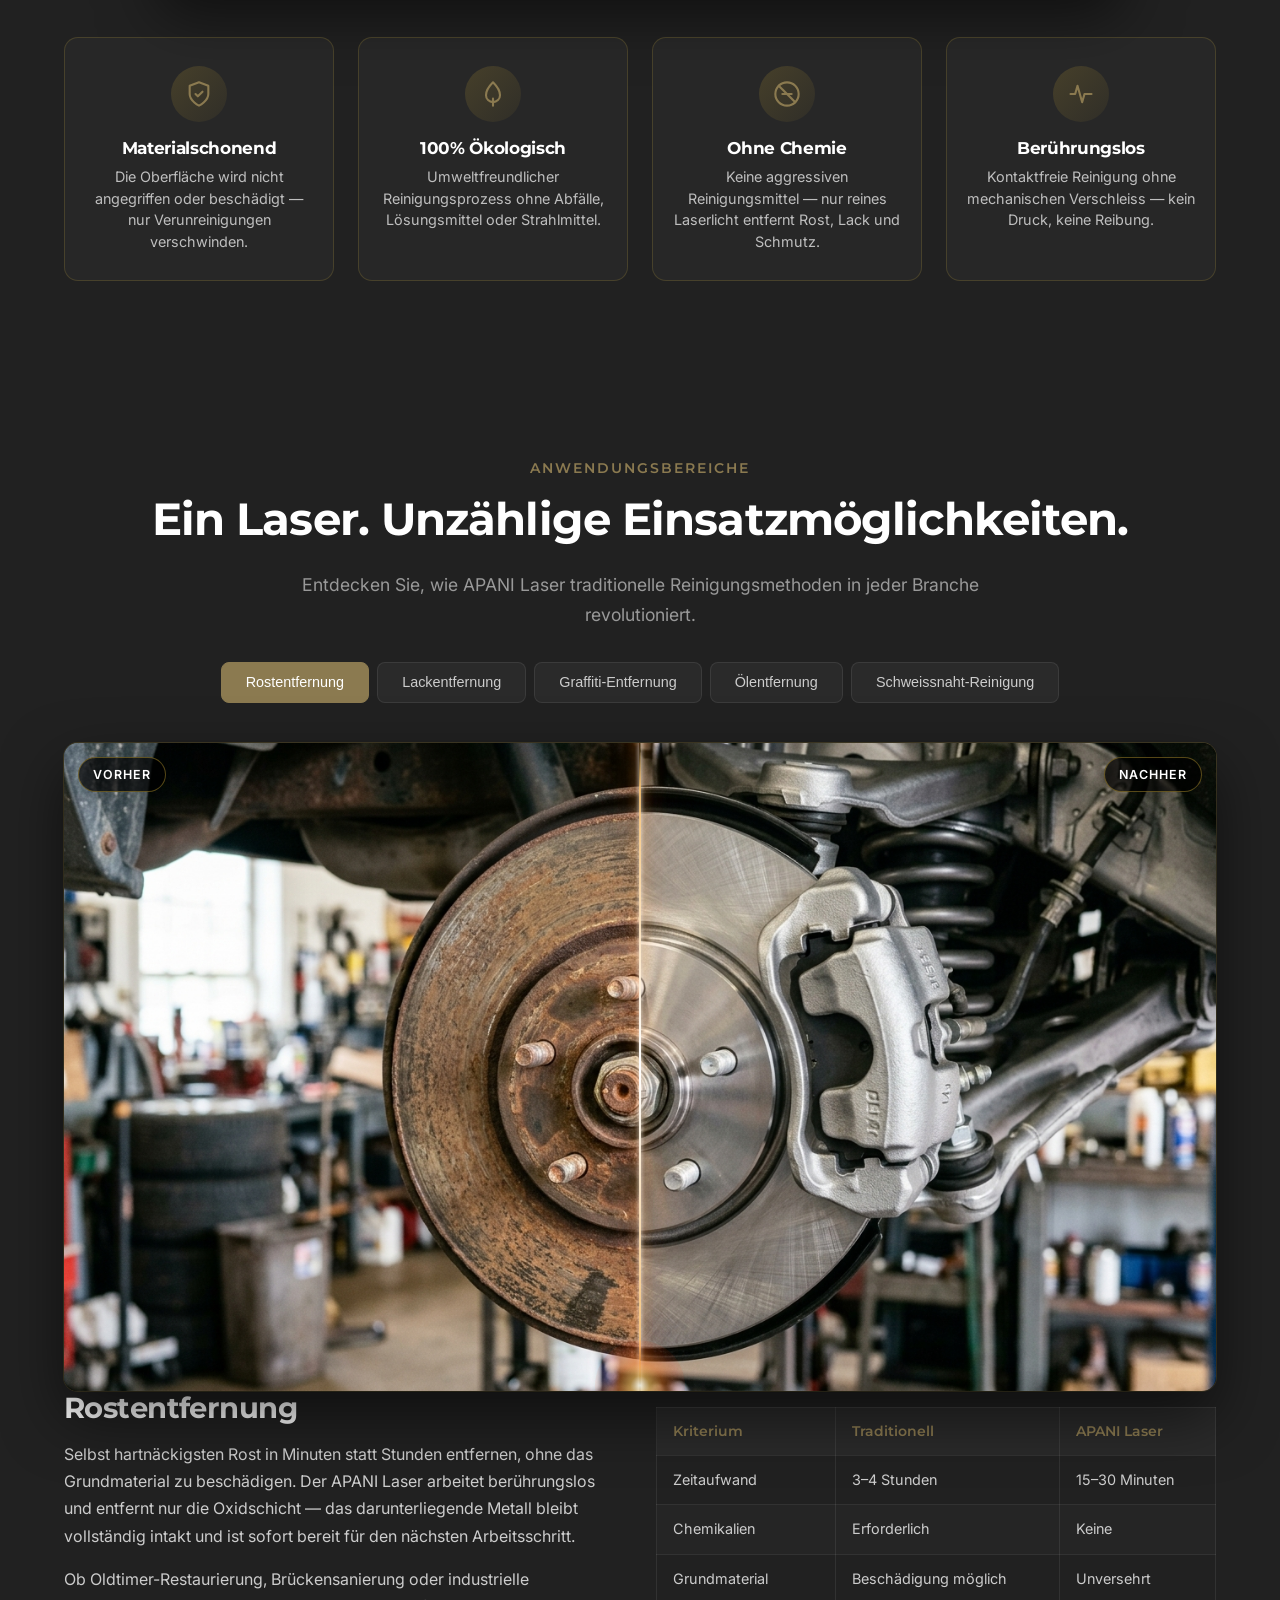
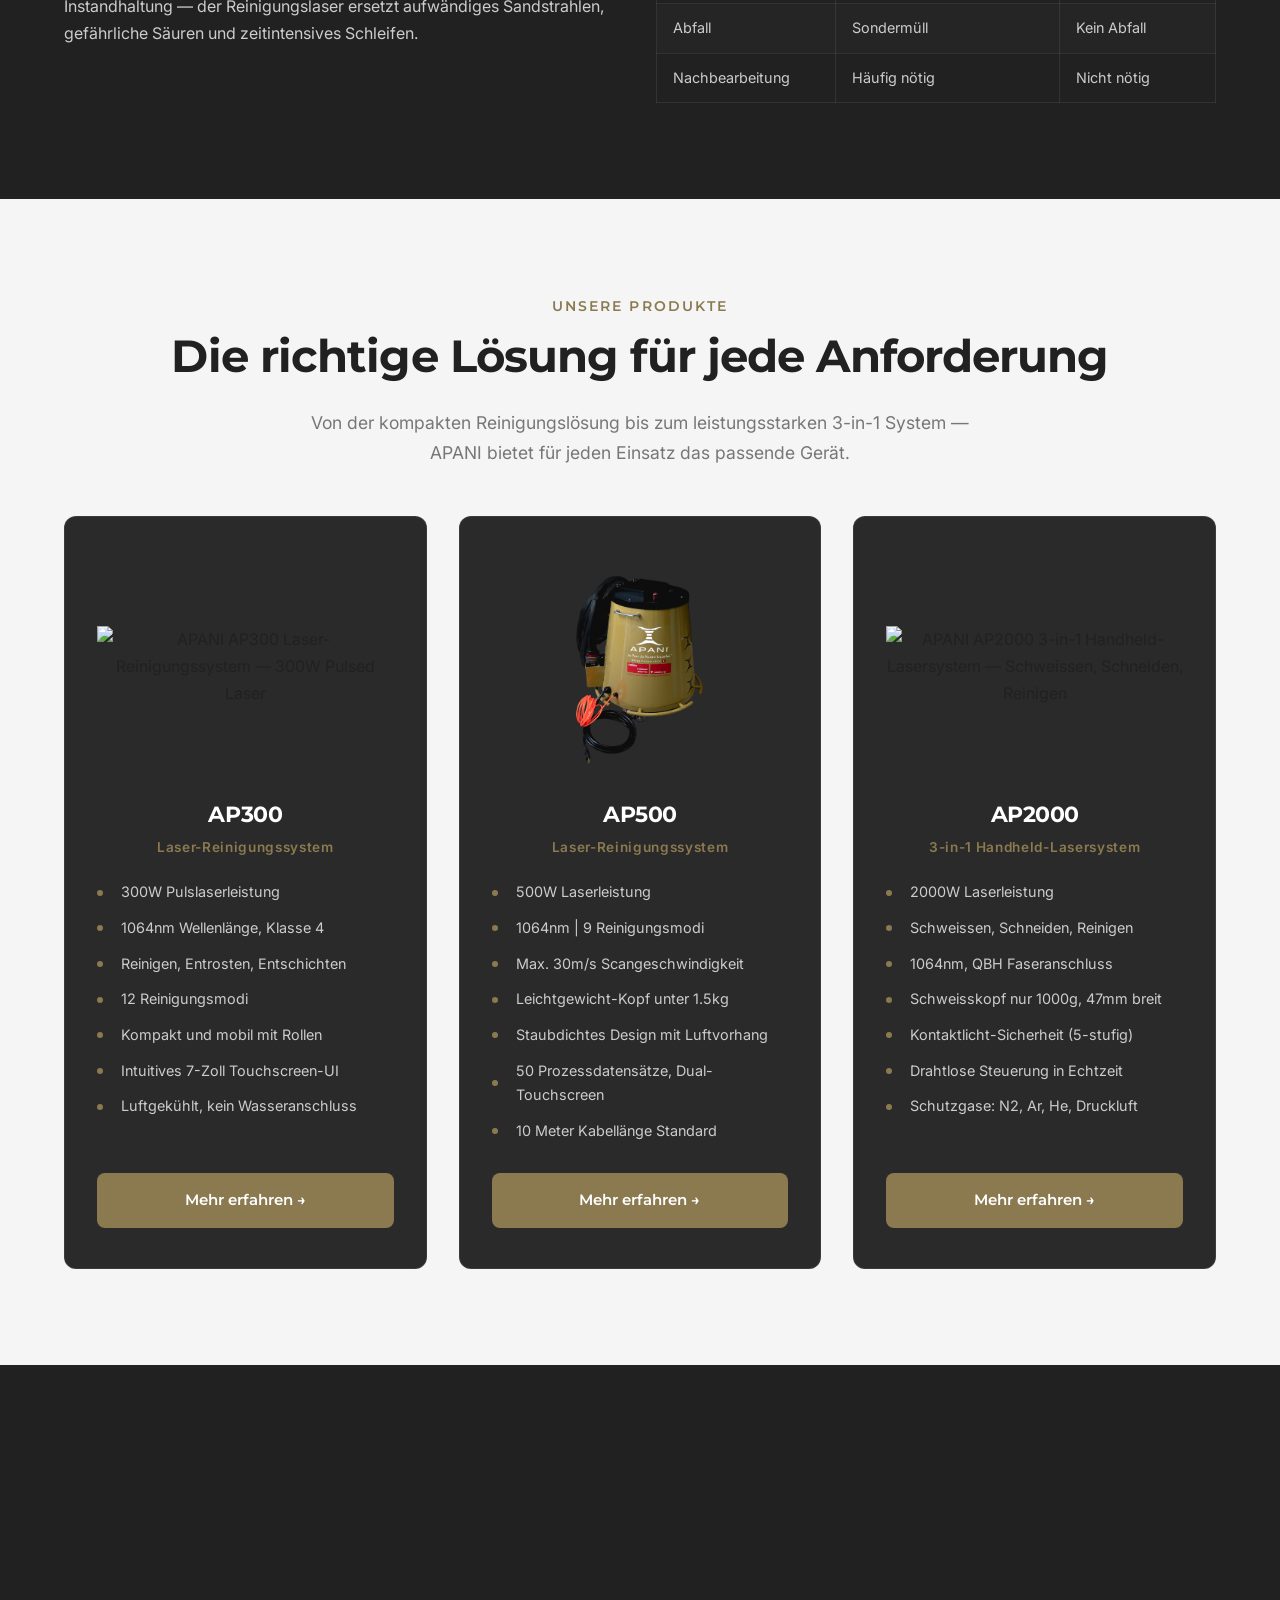
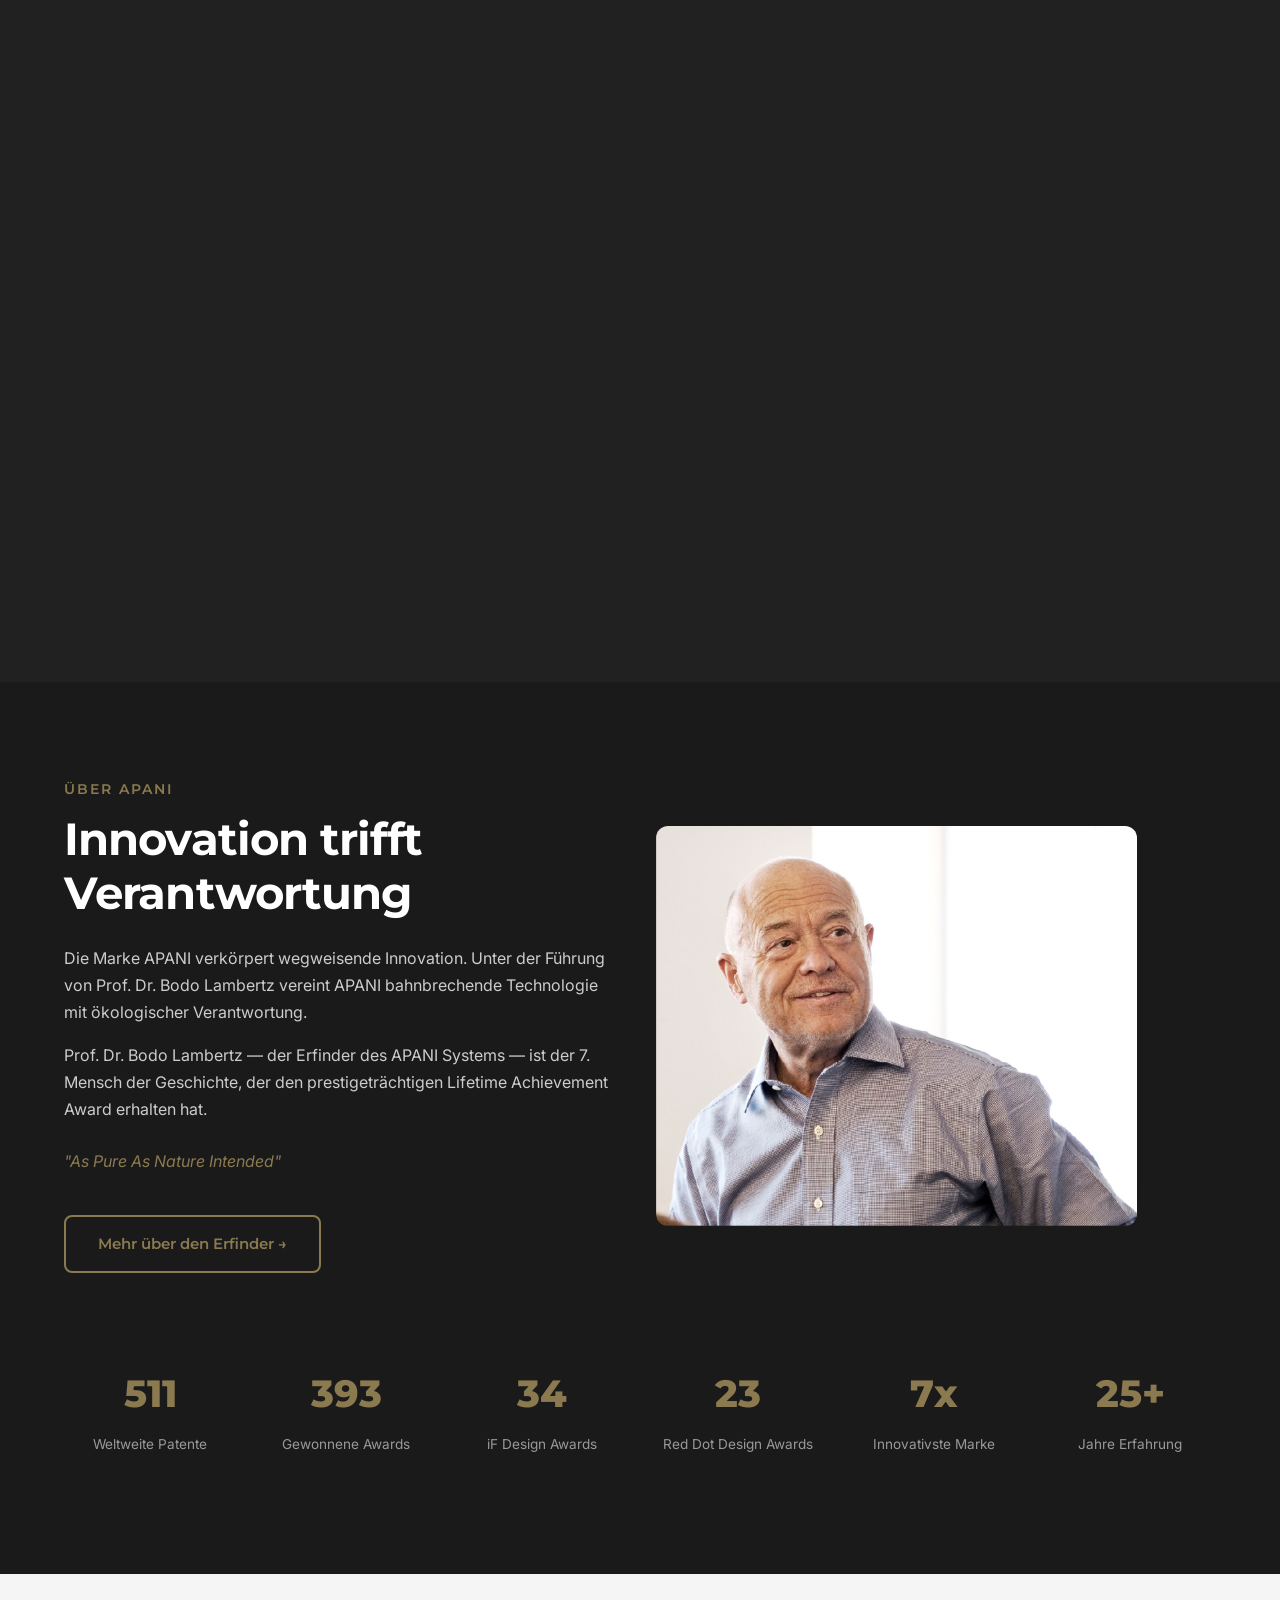
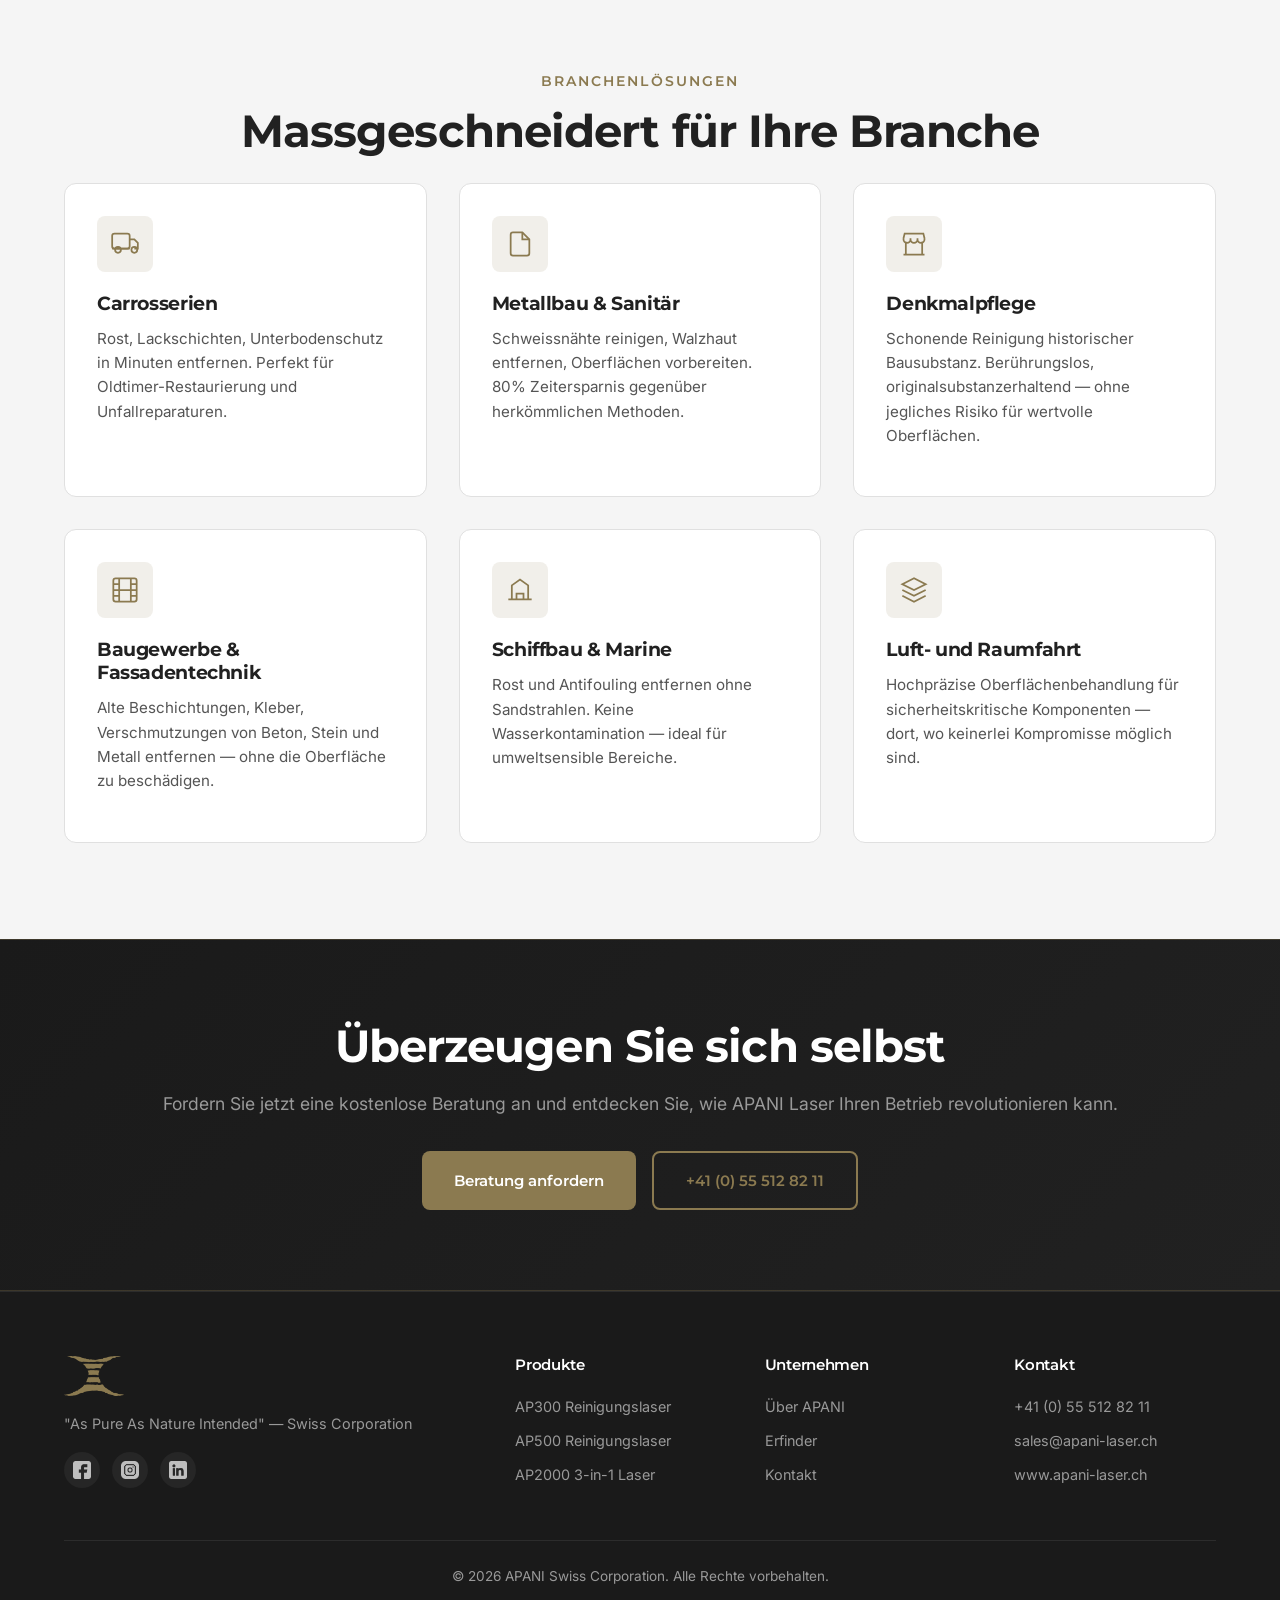
==== commit 3089e70a: "Fix Erfinder layout to single column, add Erfinder link to all footers" ====
--- a/index.html
+++ b/index.html
@@ -545,7 +545,7 @@
         <div class="footer-col">
           <h4>Unternehmen</h4>
           <a href='/#ueber'>Über APANI</a>
-          <a href='/#branchen'>Branchenlösungen</a>
+          <a href="erfinder.html">Erfinder</a>
           <a href='/kontakt'>Kontakt</a>
         </div>
         <div class="footer-col">
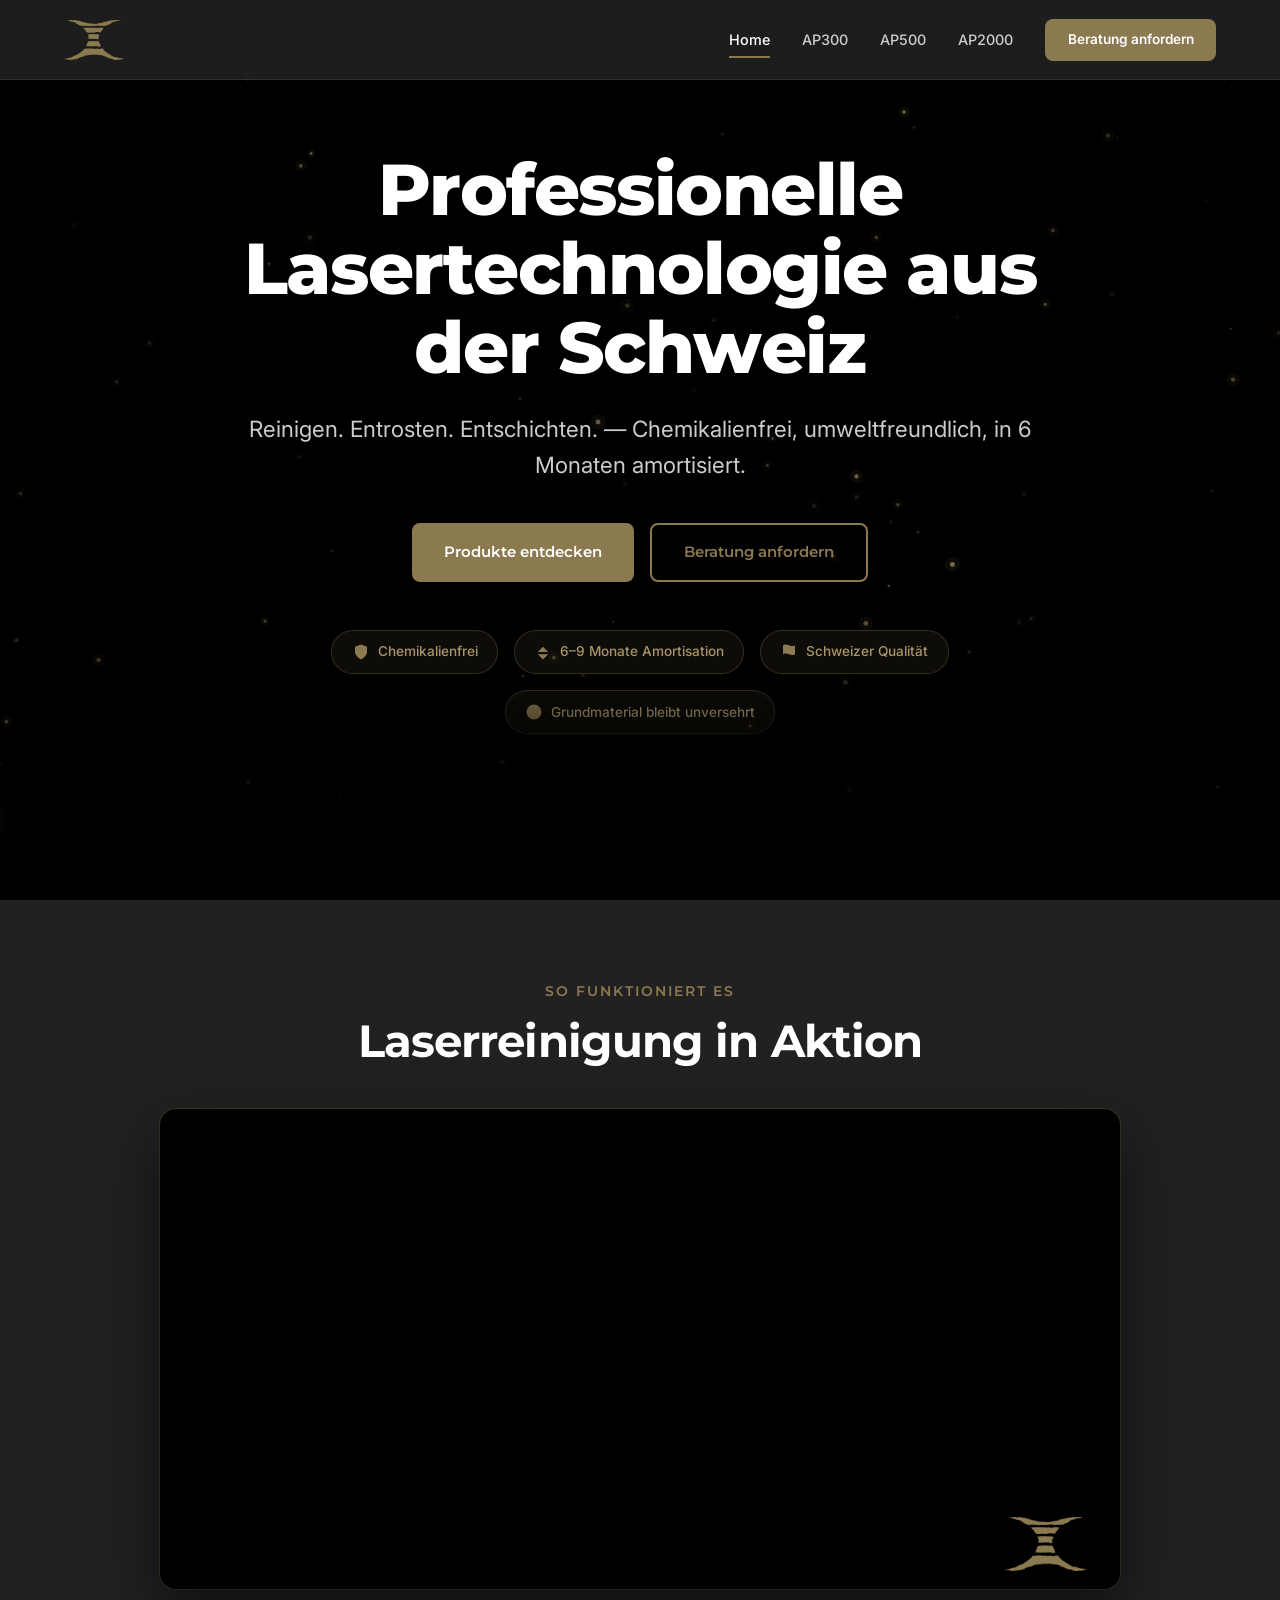
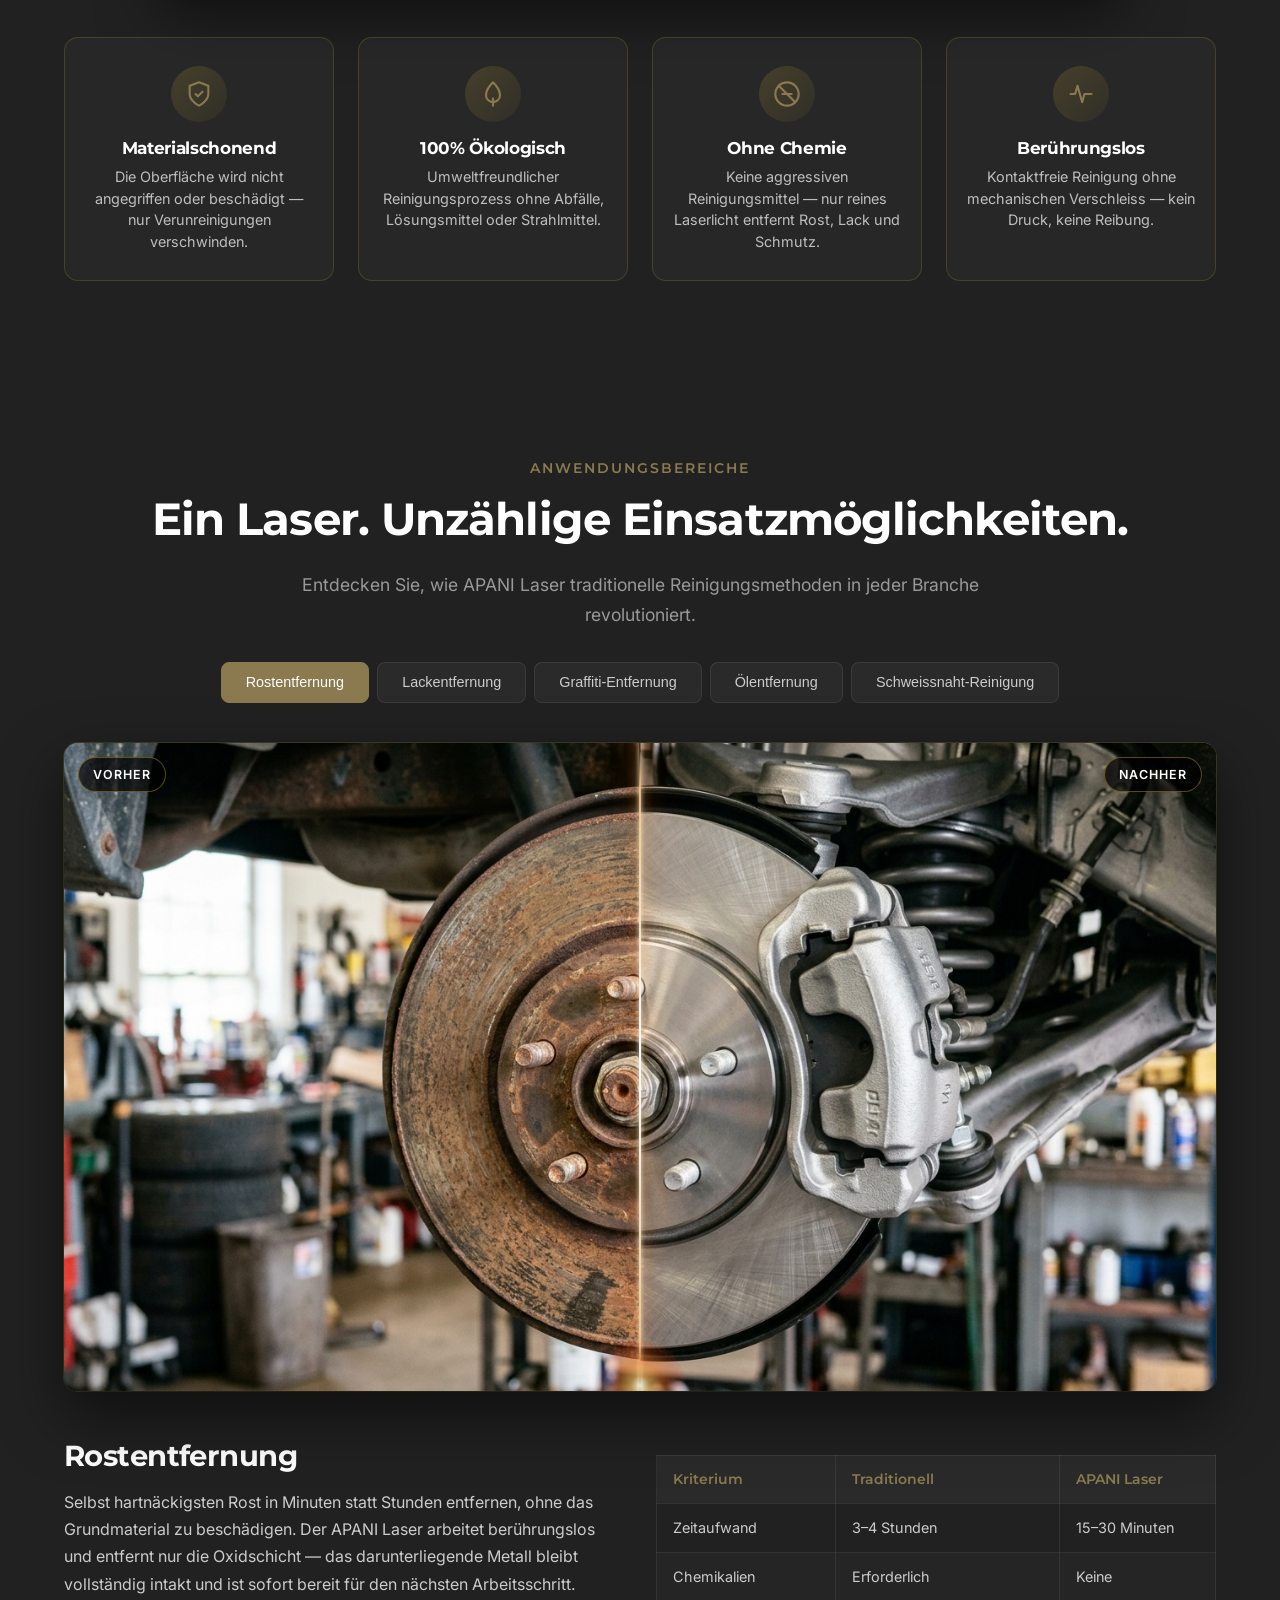
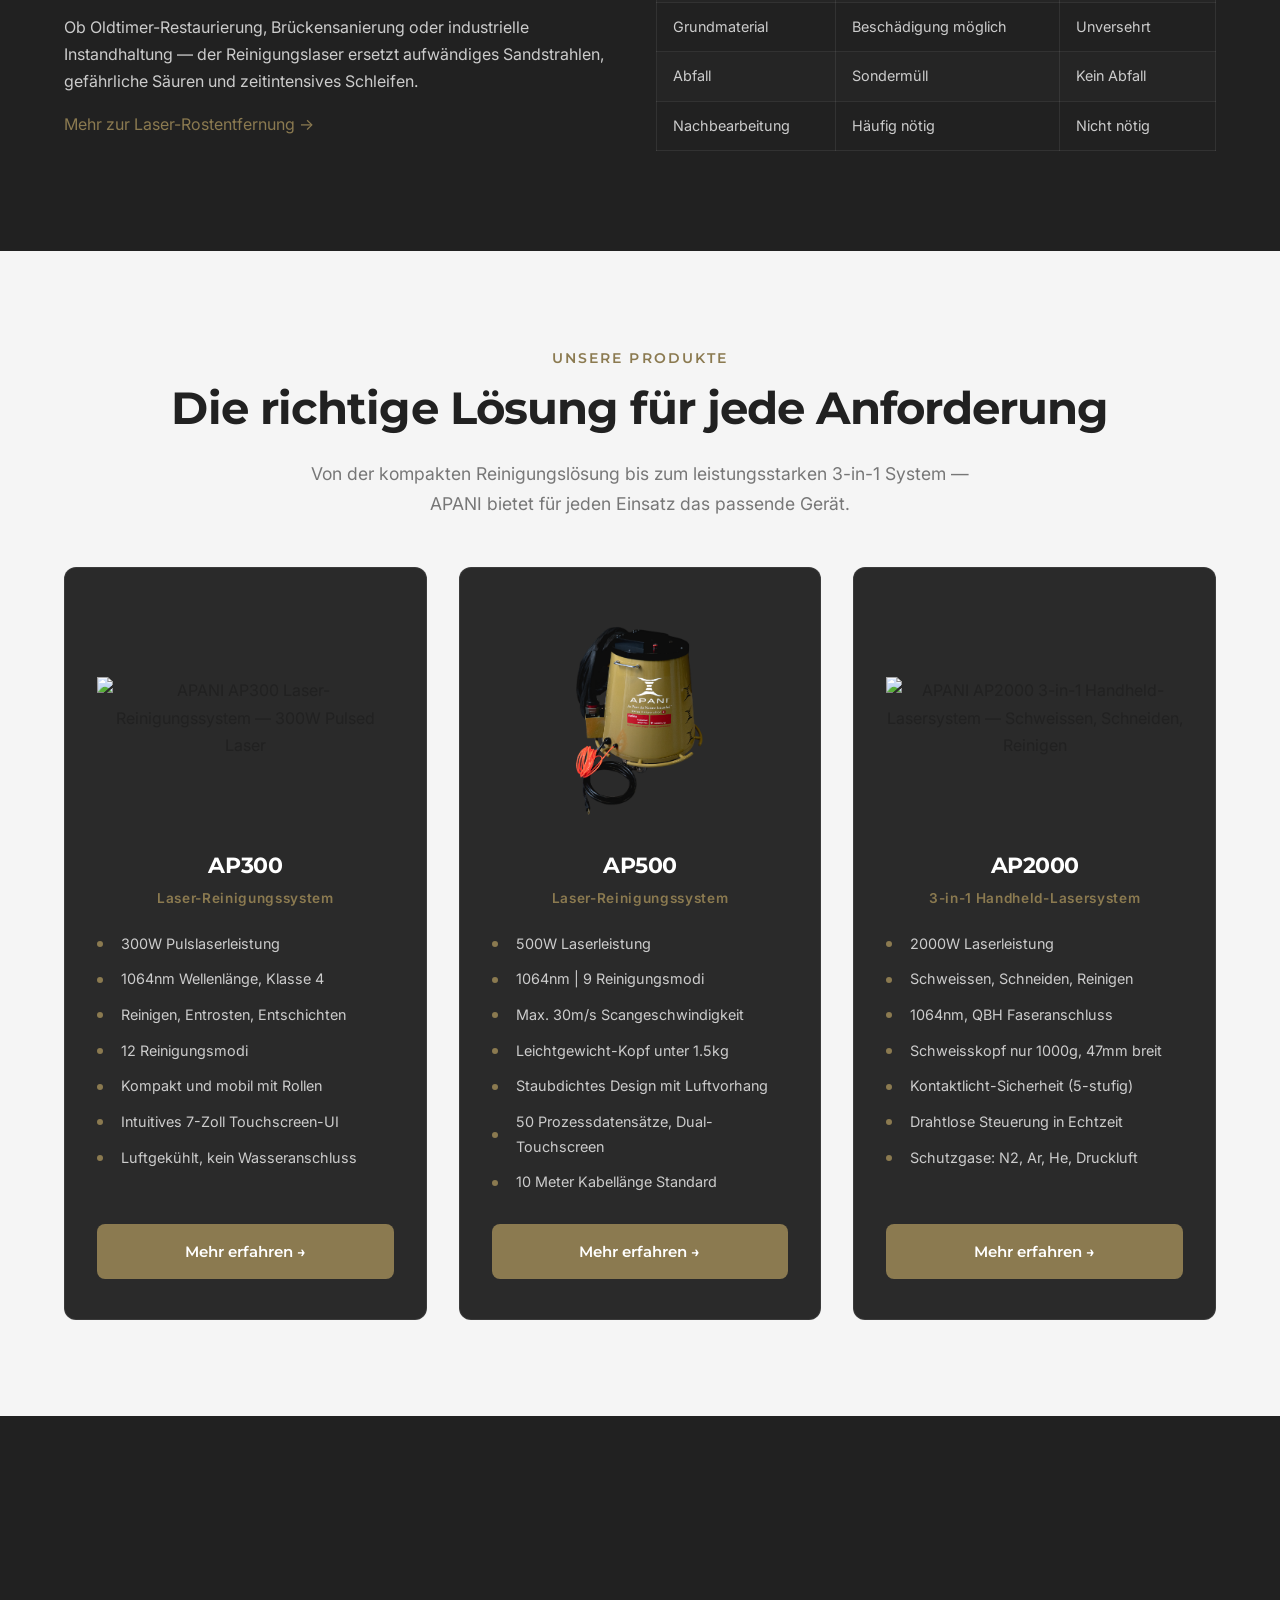
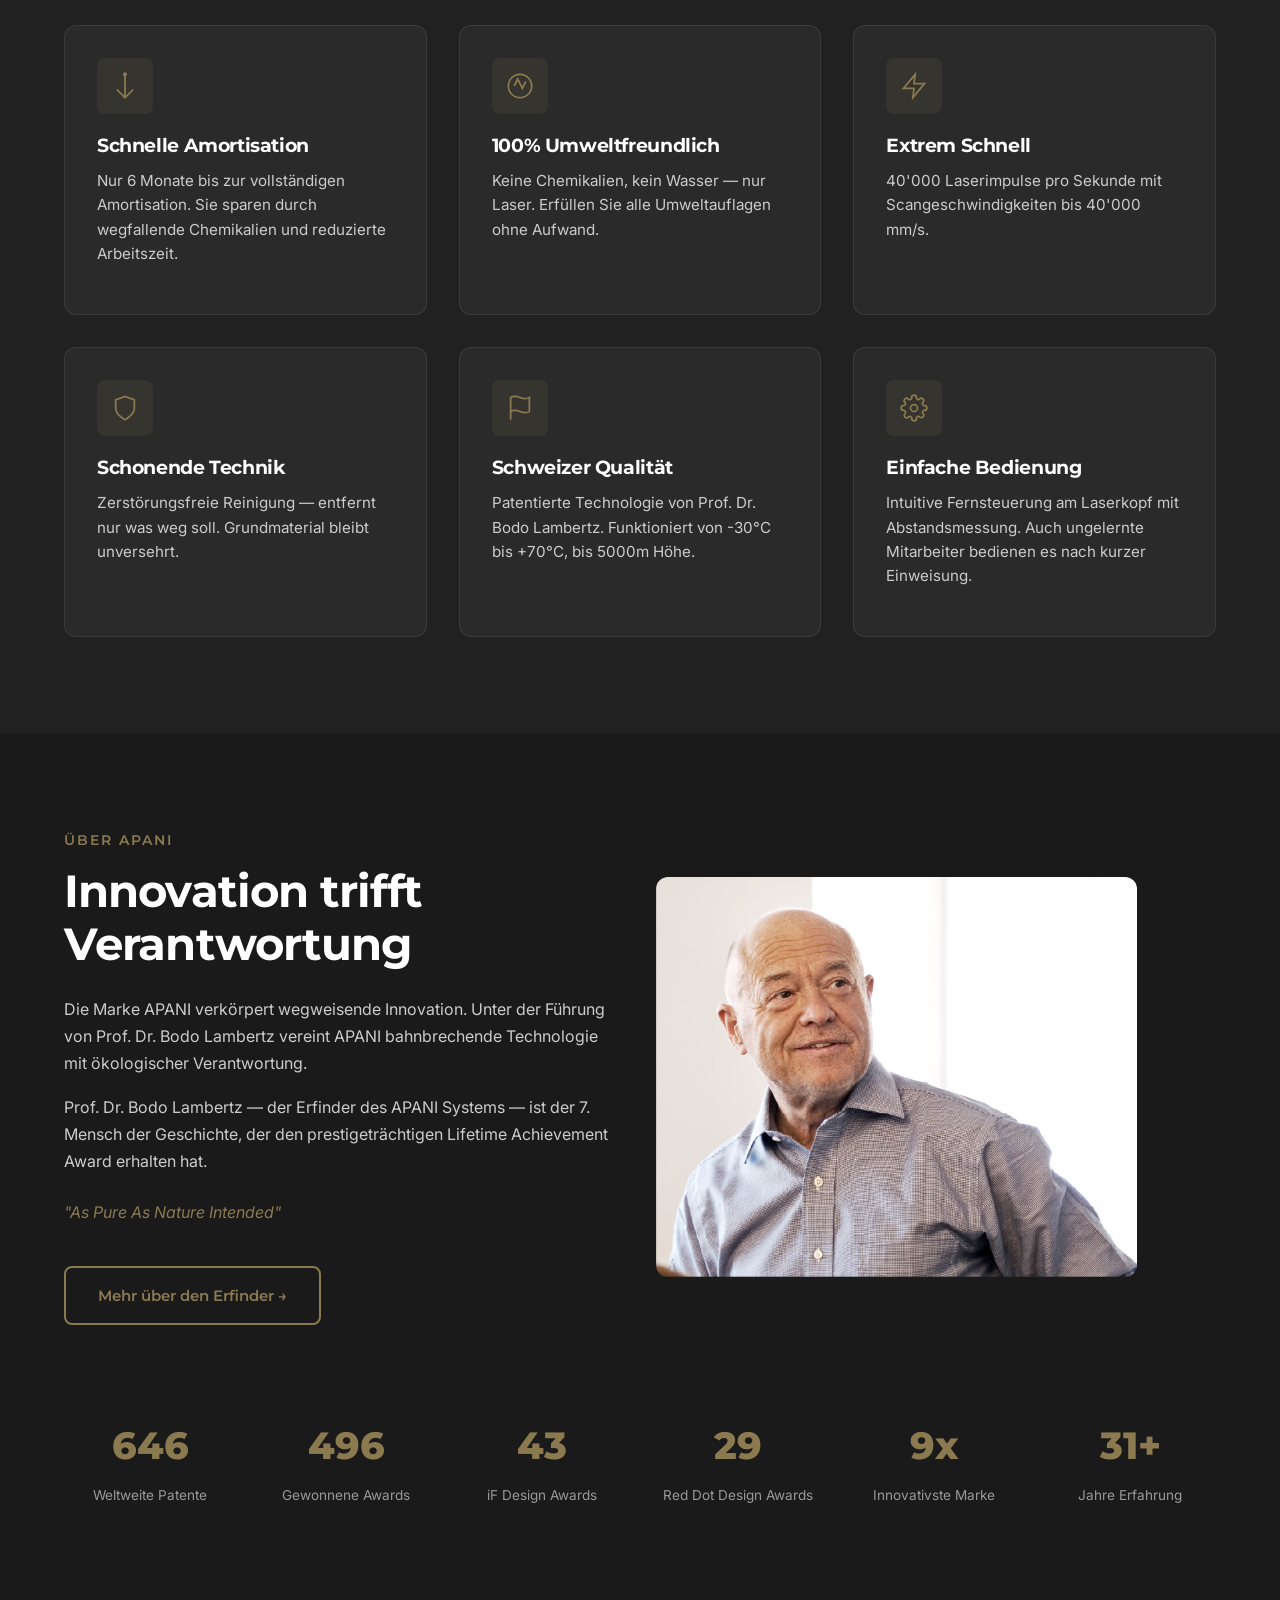
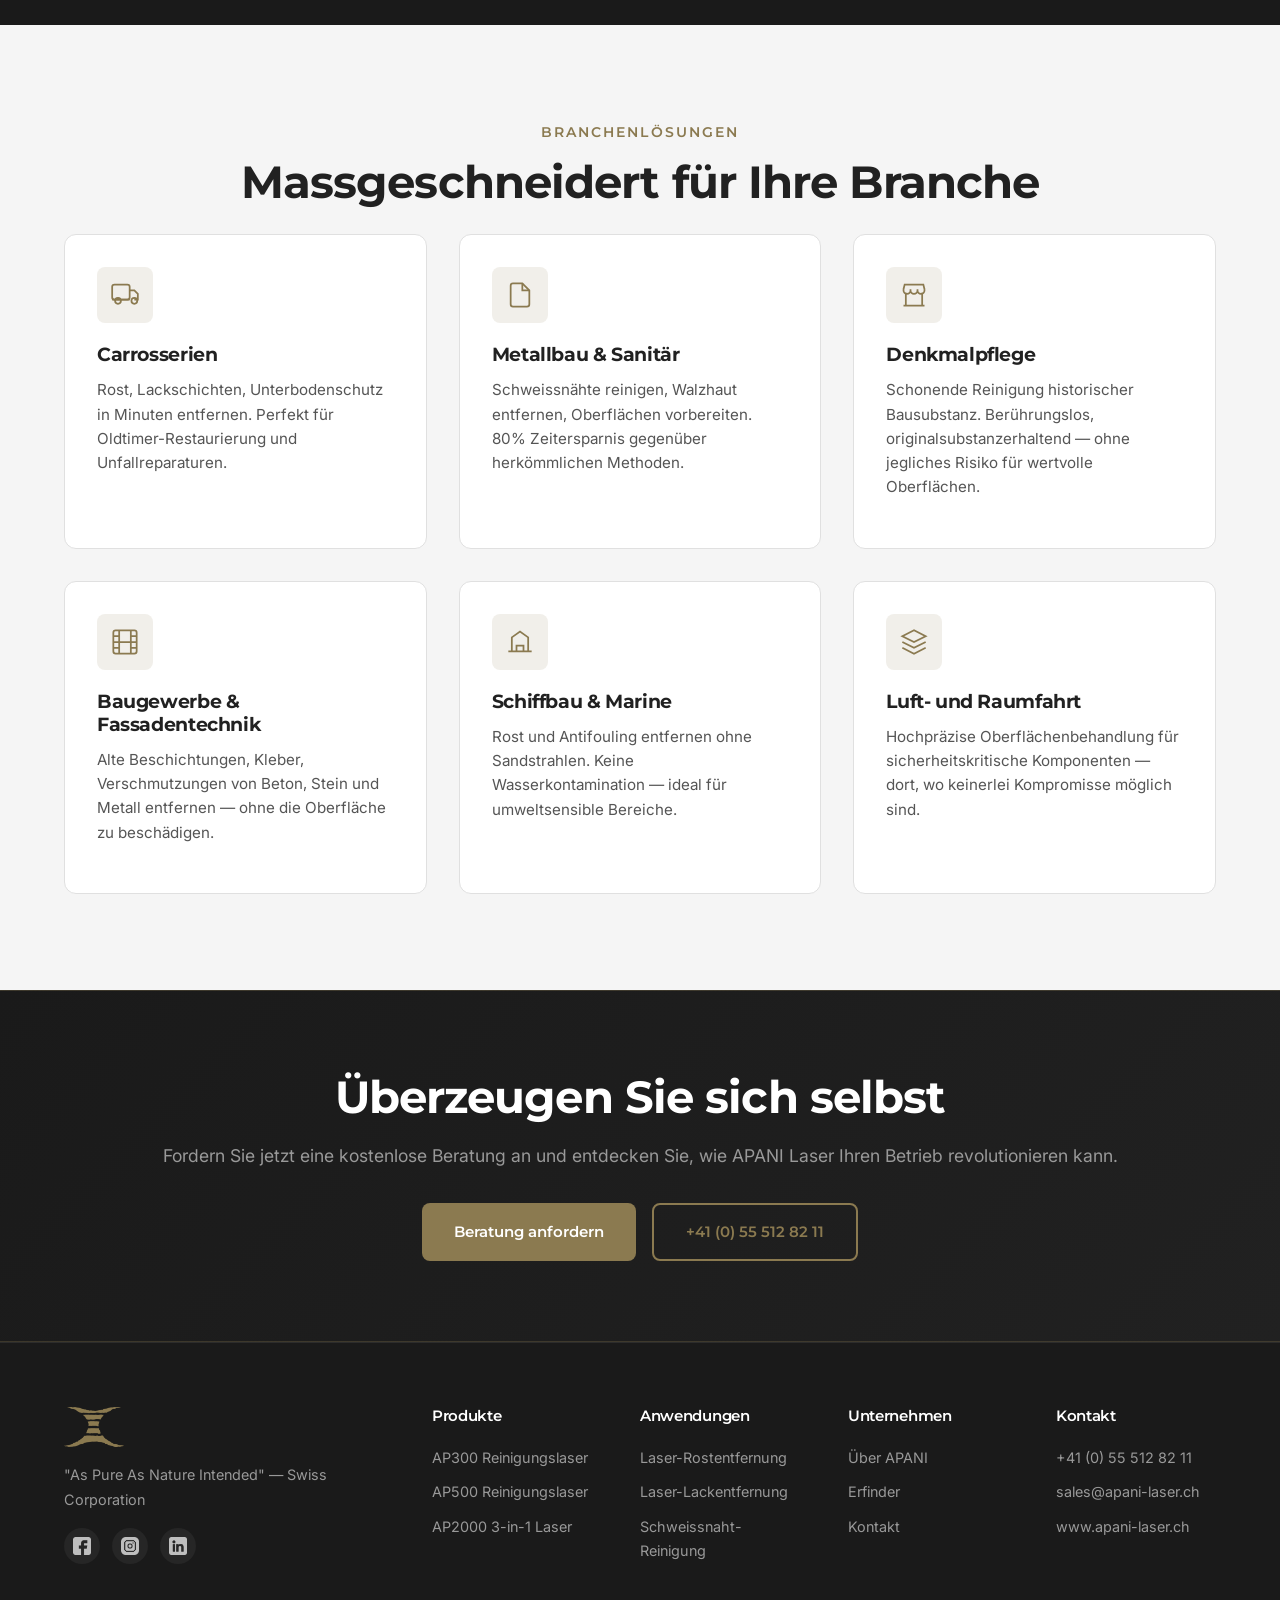
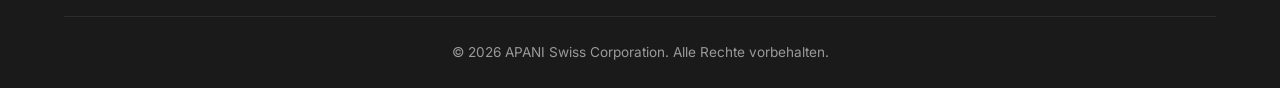
==== commit f3716994: "Drei Anwendungs-Landingpages: Laser-Rostentfernung, Lackentfernung, Schweissnaht-Reinigung - laser-r" ====
--- a/index.html
+++ b/index.html
@@ -202,6 +202,7 @@
               <h3>Rostentfernung</h3>
               <p>Selbst hartnäckigsten Rost in Minuten statt Stunden entfernen, ohne das Grundmaterial zu beschädigen. Der APANI Laser arbeitet berührungslos und entfernt nur die Oxidschicht — das darunterliegende Metall bleibt vollständig intakt und ist sofort bereit für den nächsten Arbeitsschritt.</p>
               <p>Ob Oldtimer-Restaurierung, Brückensanierung oder industrielle Instandhaltung — der Reinigungslaser ersetzt aufwändiges Sandstrahlen, gefährliche Säuren und zeitintensives Schleifen.</p>
+              <p><a href="laser-rostentfernung.html" class="text-gold">Mehr zur Laser-Rostentfernung &rarr;</a></p>
             </div>
             <div>
               <table class="comparison-table">
@@ -225,6 +226,7 @@
               <h3>Lackentfernung</h3>
               <p>Alte Lackschichten präzise entfernen — Schicht für Schicht oder alles auf einmal. Das Metall bleibt perfekt vorbereitet für neue Beschichtungen. Der Laser ermöglicht selektive Entlackung: Entfernen Sie gezielt einzelne Schichten, ohne die darunterliegenden zu beschädigen.</p>
               <p>Ideal für die Automobilindustrie, Flugzeugwartung und überall dort, wo präzise Oberflächenvorbereitung gefragt ist.</p>
+              <p><a href="laser-lackentfernung.html" class="text-gold">Mehr zur Laser-Lackentfernung &rarr;</a></p>
             </div>
             <div>
               <table class="comparison-table">
@@ -292,6 +294,7 @@
               <h3>Schweissnaht-Reinigung</h3>
               <p>Anlauffarben entfernen und Schweissnähte in einem Bruchteil der Zeit reinigen — mit perfektem Ergebnis. Der Laser entfernt Oxidation und Verfärbungen ohne mechanische Einwirkung.</p>
               <p>Ideal für Edelstahlverarbeitung, wo makellose Oberflächen unverzichtbar sind — in der Lebensmittelindustrie, Pharmaindustrie und im hochwertigen Metallbau.</p>
+              <p><a href="schweissnaht-reinigung-laser.html" class="text-gold">Mehr zur Schweissnaht-Reinigung &rarr;</a></p>
             </div>
             <div>
               <table class="comparison-table">
@@ -543,6 +546,12 @@
           <a href='/ap2000'>AP2000 3-in-1 Laser</a>
         </div>
         <div class="footer-col">
+          <h4>Anwendungen</h4>
+          <a href="laser-rostentfernung.html">Laser-Rostentfernung</a>
+          <a href="laser-lackentfernung.html">Laser-Lackentfernung</a>
+          <a href="schweissnaht-reinigung-laser.html">Schweissnaht-Reinigung</a>
+        </div>
+        <div class="footer-col">
           <h4>Unternehmen</h4>
           <a href='/#ueber'>Über APANI</a>
           <a href="erfinder.html">Erfinder</a>
--- a/style.css
+++ b/style.css
@@ -151,7 +151,7 @@
   position: relative;
   width: 100%;
   max-width: 1200px;
-  margin: 2.5rem auto 0;
+  margin: 2.5rem auto 3rem;
   aspect-ratio: 16 / 9;
   border-radius: 14px;
   overflow: hidden;
@@ -1788,3 +1788,67 @@
   .stat-number { font-size: 1.6rem; }
   .container { padding: 0 1rem; }
 }
+
+/* --- Anwendungs-Landingpages (Rost / Lack / Schweissnaht) --- */
+.hero-lead {
+  font-size: 1.1rem;
+  line-height: 1.7;
+  color: var(--text-light);
+  margin-bottom: 1.5rem;
+  max-width: 560px;
+}
+.ba-caption {
+  text-align: center;
+  font-size: 0.8rem;
+  color: var(--text-muted);
+  margin: -2rem 0 2.5rem;
+}
+.faq-question .faq-q {
+  font-size: 1rem;
+  font-weight: 600;
+  color: var(--white);
+  flex: 1;
+  padding-right: 1rem;
+  margin: 0;
+}
+.section-light .faq-question .faq-q { color: var(--dark); }
+.footer-grid { grid-template-columns: 2fr 1fr 1fr 1fr 1fr; }
+@media (max-width: 1024px) {
+  .footer-grid { grid-template-columns: 1fr 1fr; }
+}
+@media (max-width: 768px) {
+  .footer-grid { grid-template-columns: 1fr; }
+  .table-scroll .comparison-table thead { display: none; }
+  .table-scroll .comparison-table,
+  .table-scroll .comparison-table tbody,
+  .table-scroll .comparison-table tr,
+  .table-scroll .comparison-table td { display: block; width: 100%; }
+  .table-scroll .comparison-table tr {
+    margin-bottom: 1rem;
+    border: 1px solid var(--border-dark);
+    border-radius: var(--radius);
+    overflow: hidden;
+  }
+  .table-scroll .comparison-table td {
+    border: none;
+    border-bottom: 1px solid var(--border-dark);
+    display: flex;
+    justify-content: space-between;
+    gap: 1rem;
+    text-align: right;
+  }
+  .table-scroll .comparison-table td:last-child { border-bottom: none; }
+  .table-scroll .comparison-table td::before {
+    content: attr(data-label);
+    font-weight: 600;
+    color: var(--gold);
+    text-align: left;
+  }
+  .table-scroll .comparison-table td:first-child {
+    background: var(--dark-card);
+    font-weight: 600;
+    color: var(--white);
+    justify-content: flex-start;
+  }
+  .table-scroll .comparison-table td:first-child::before { display: none; }
+}
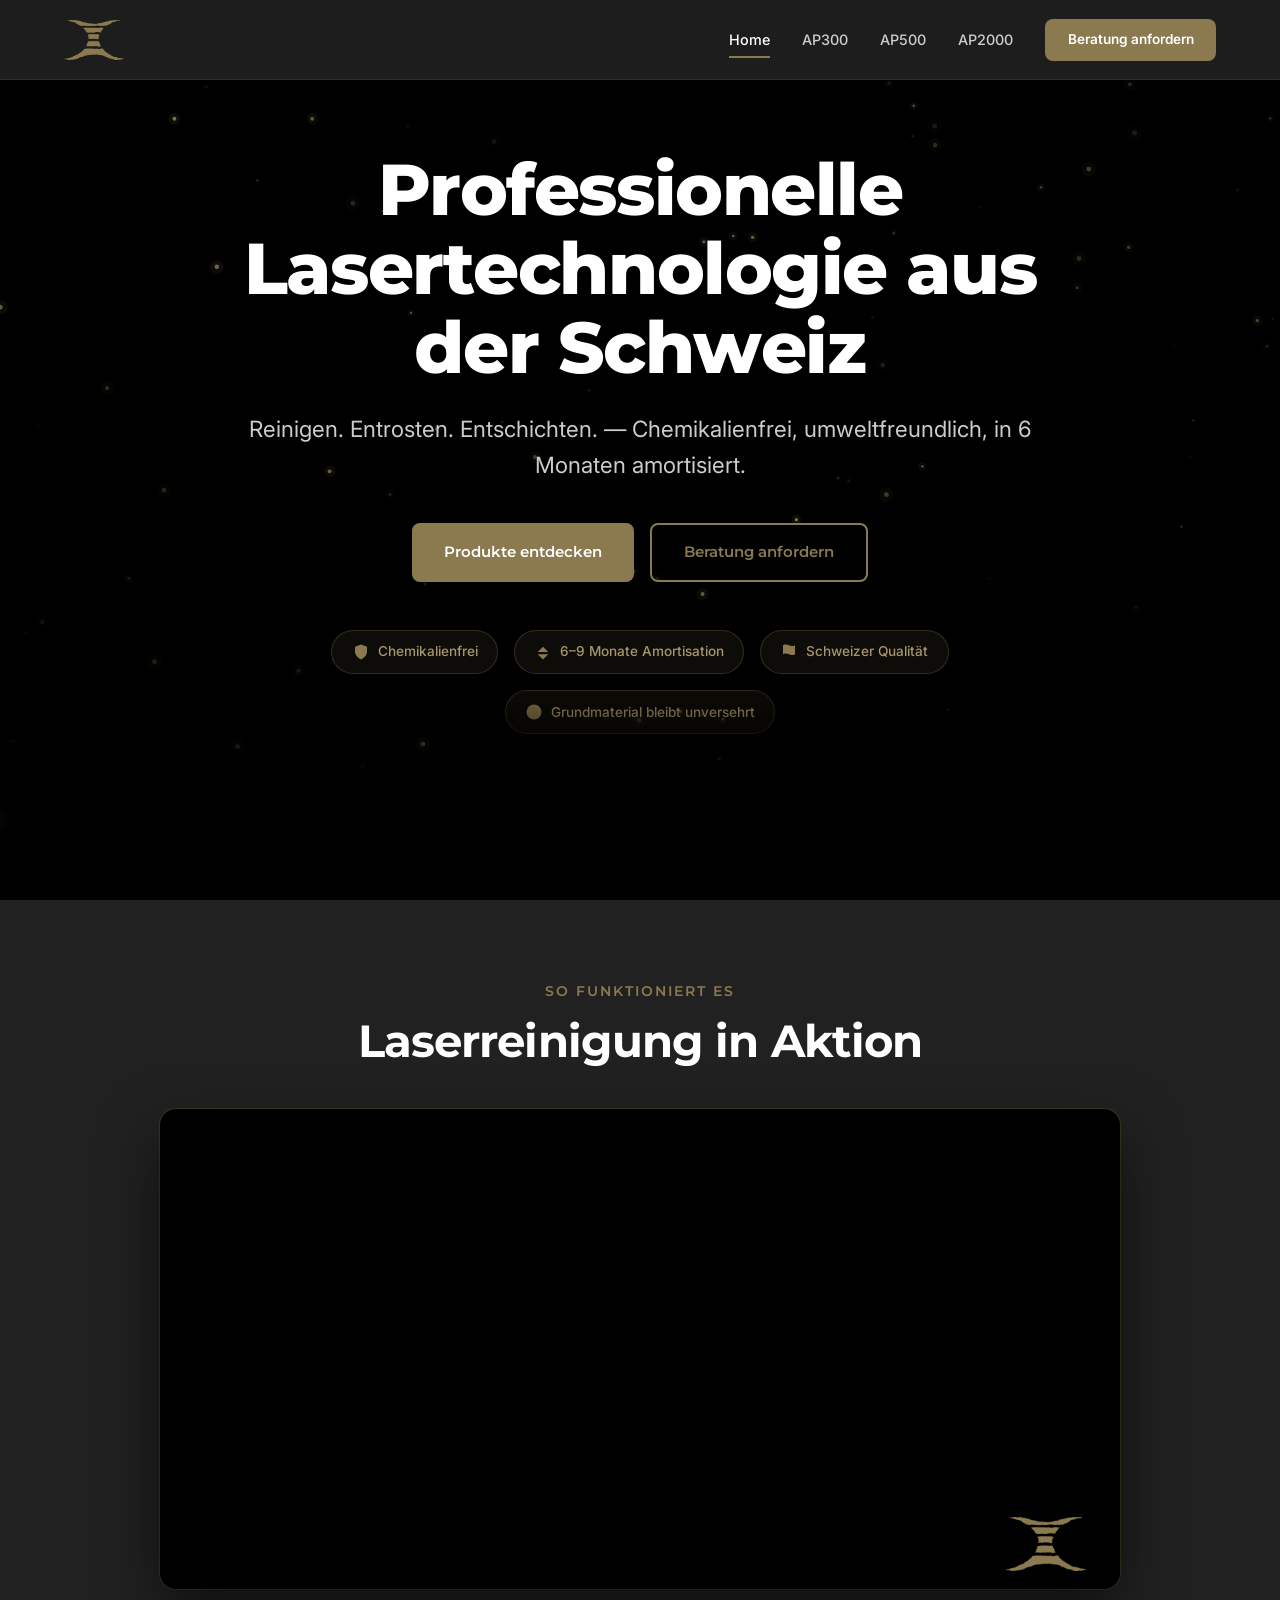
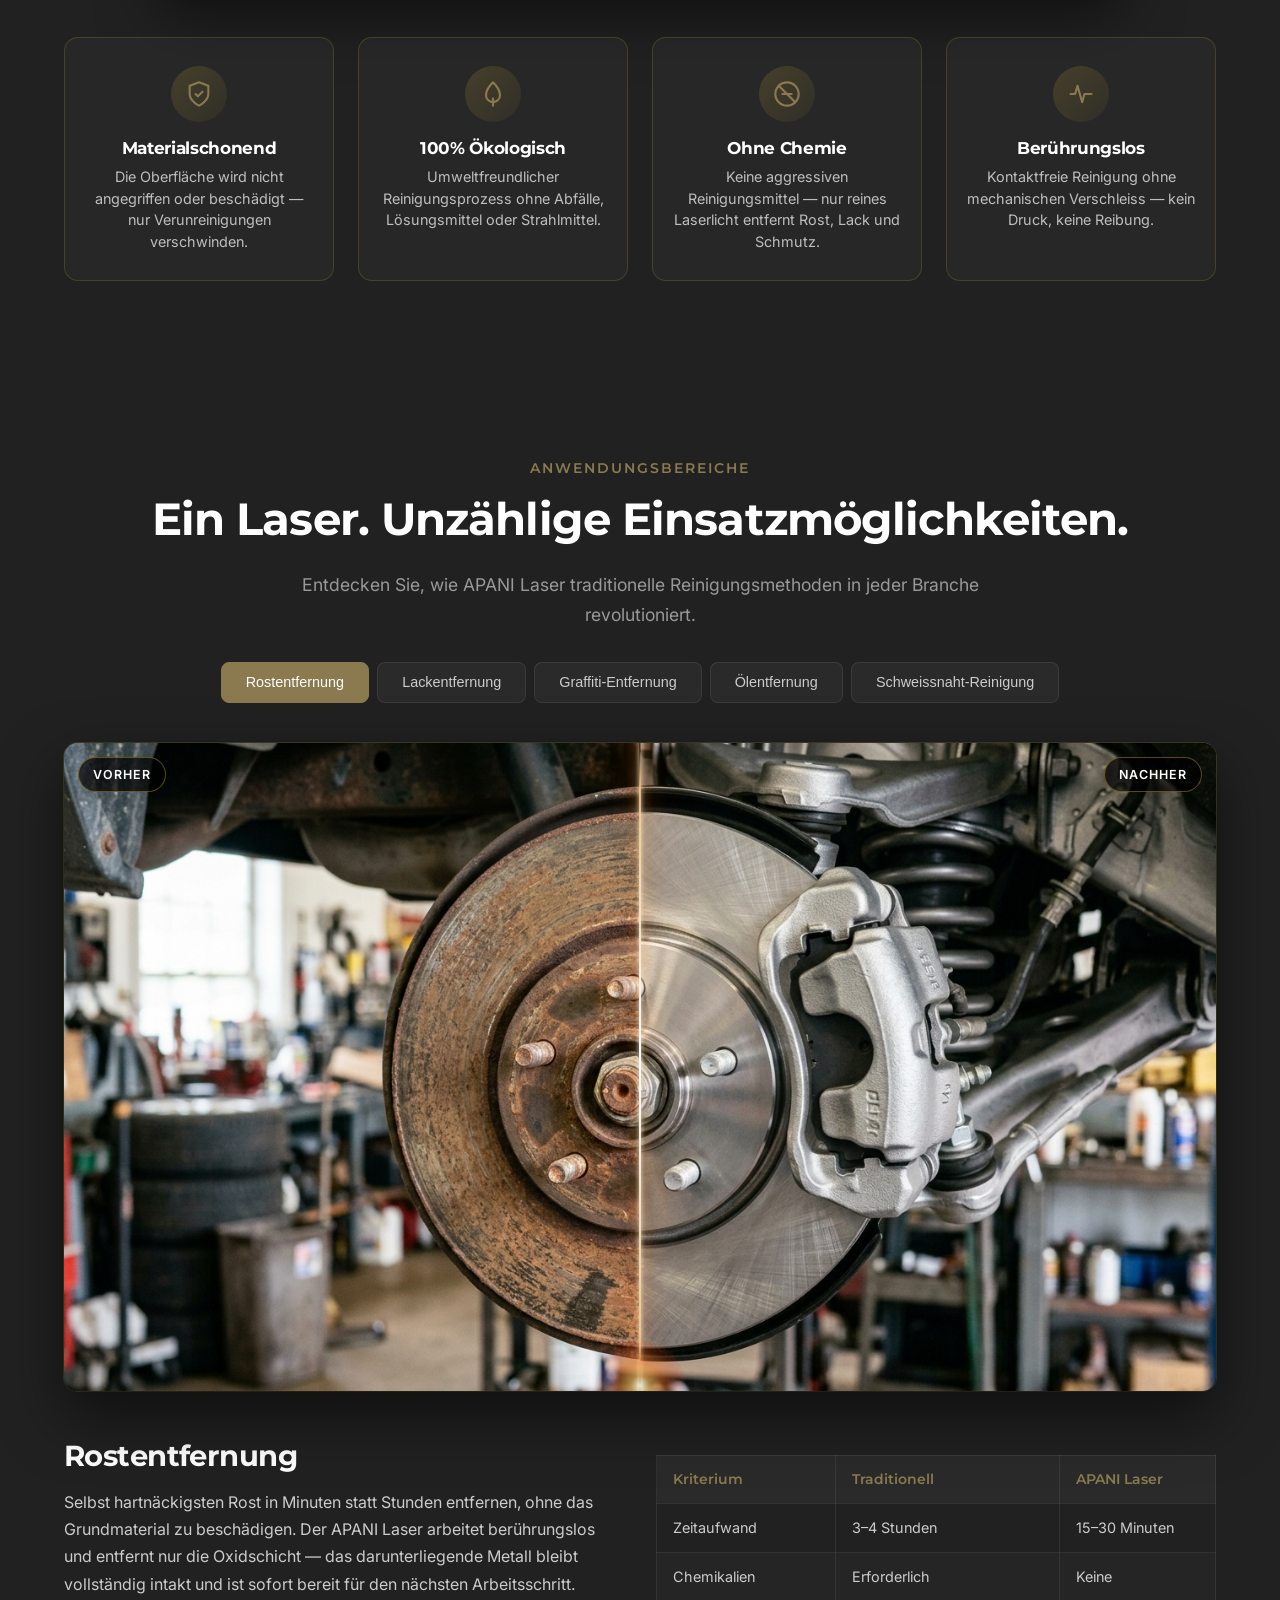
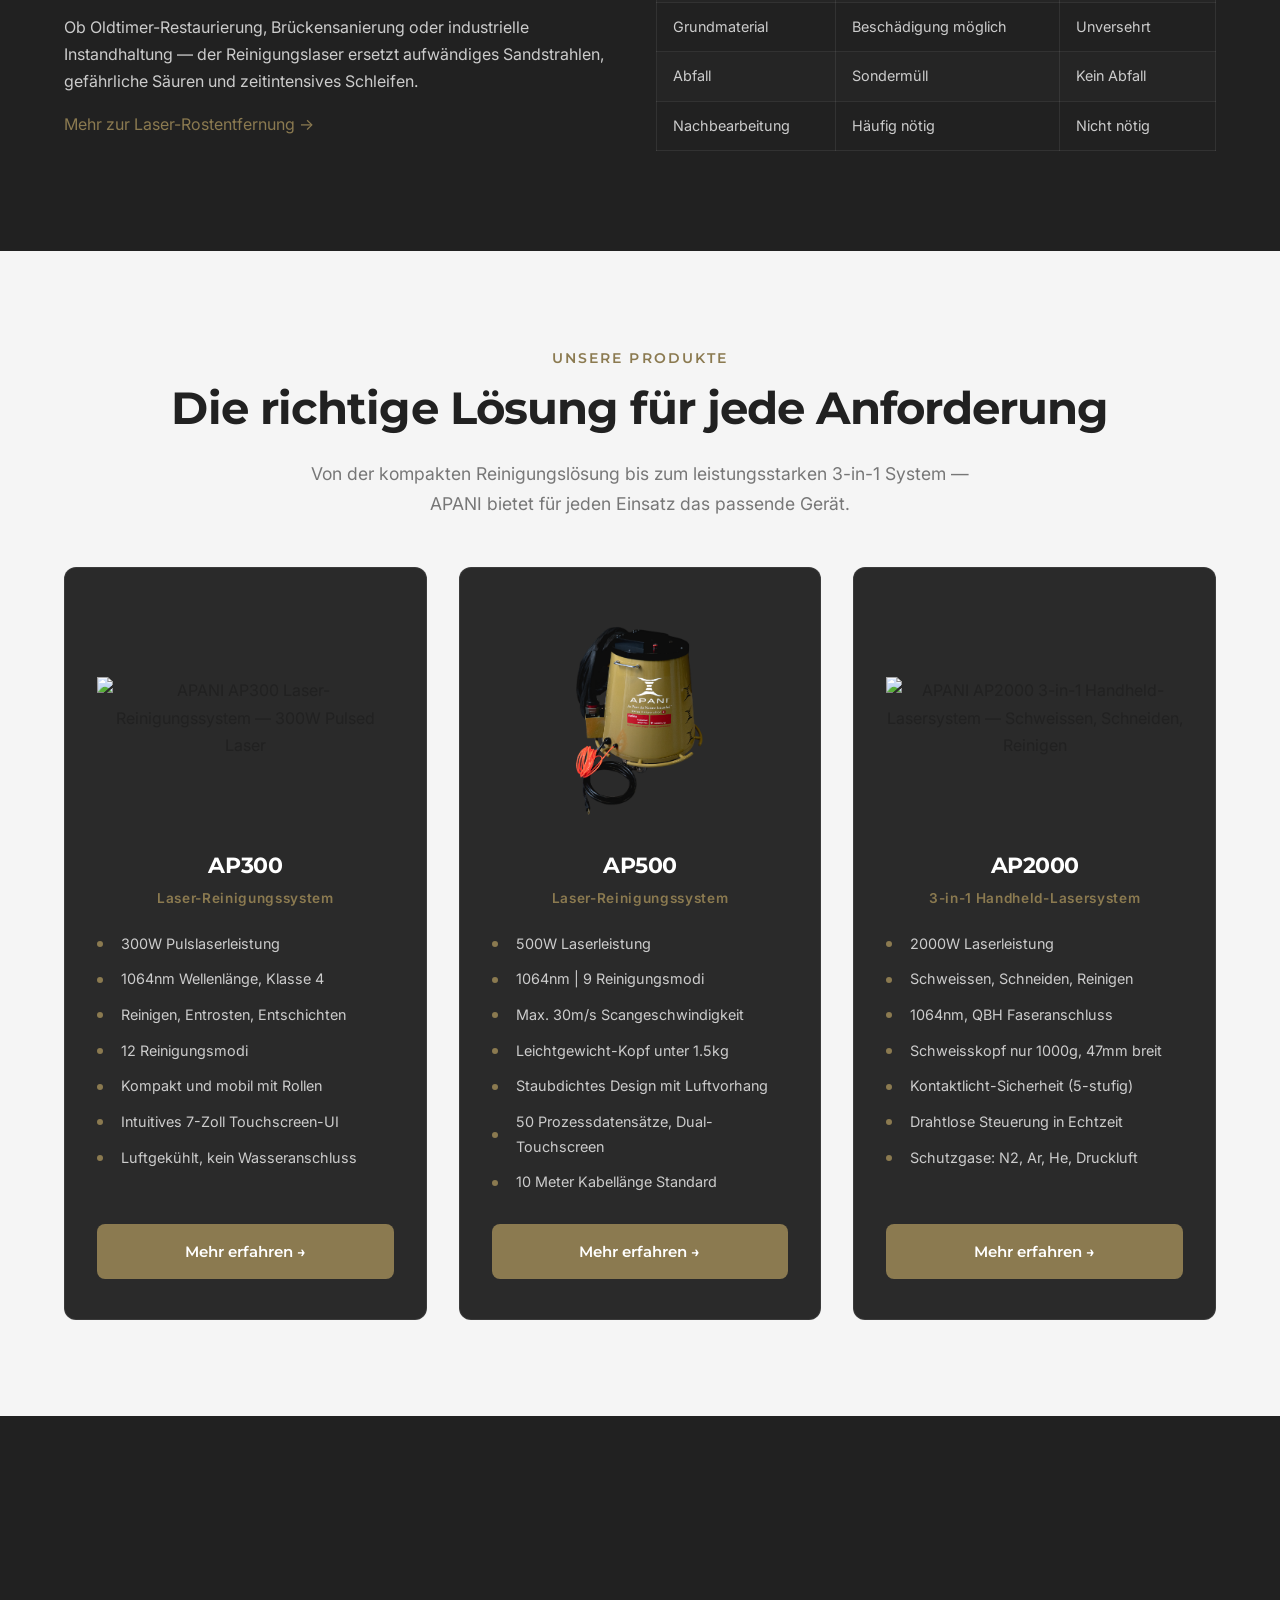
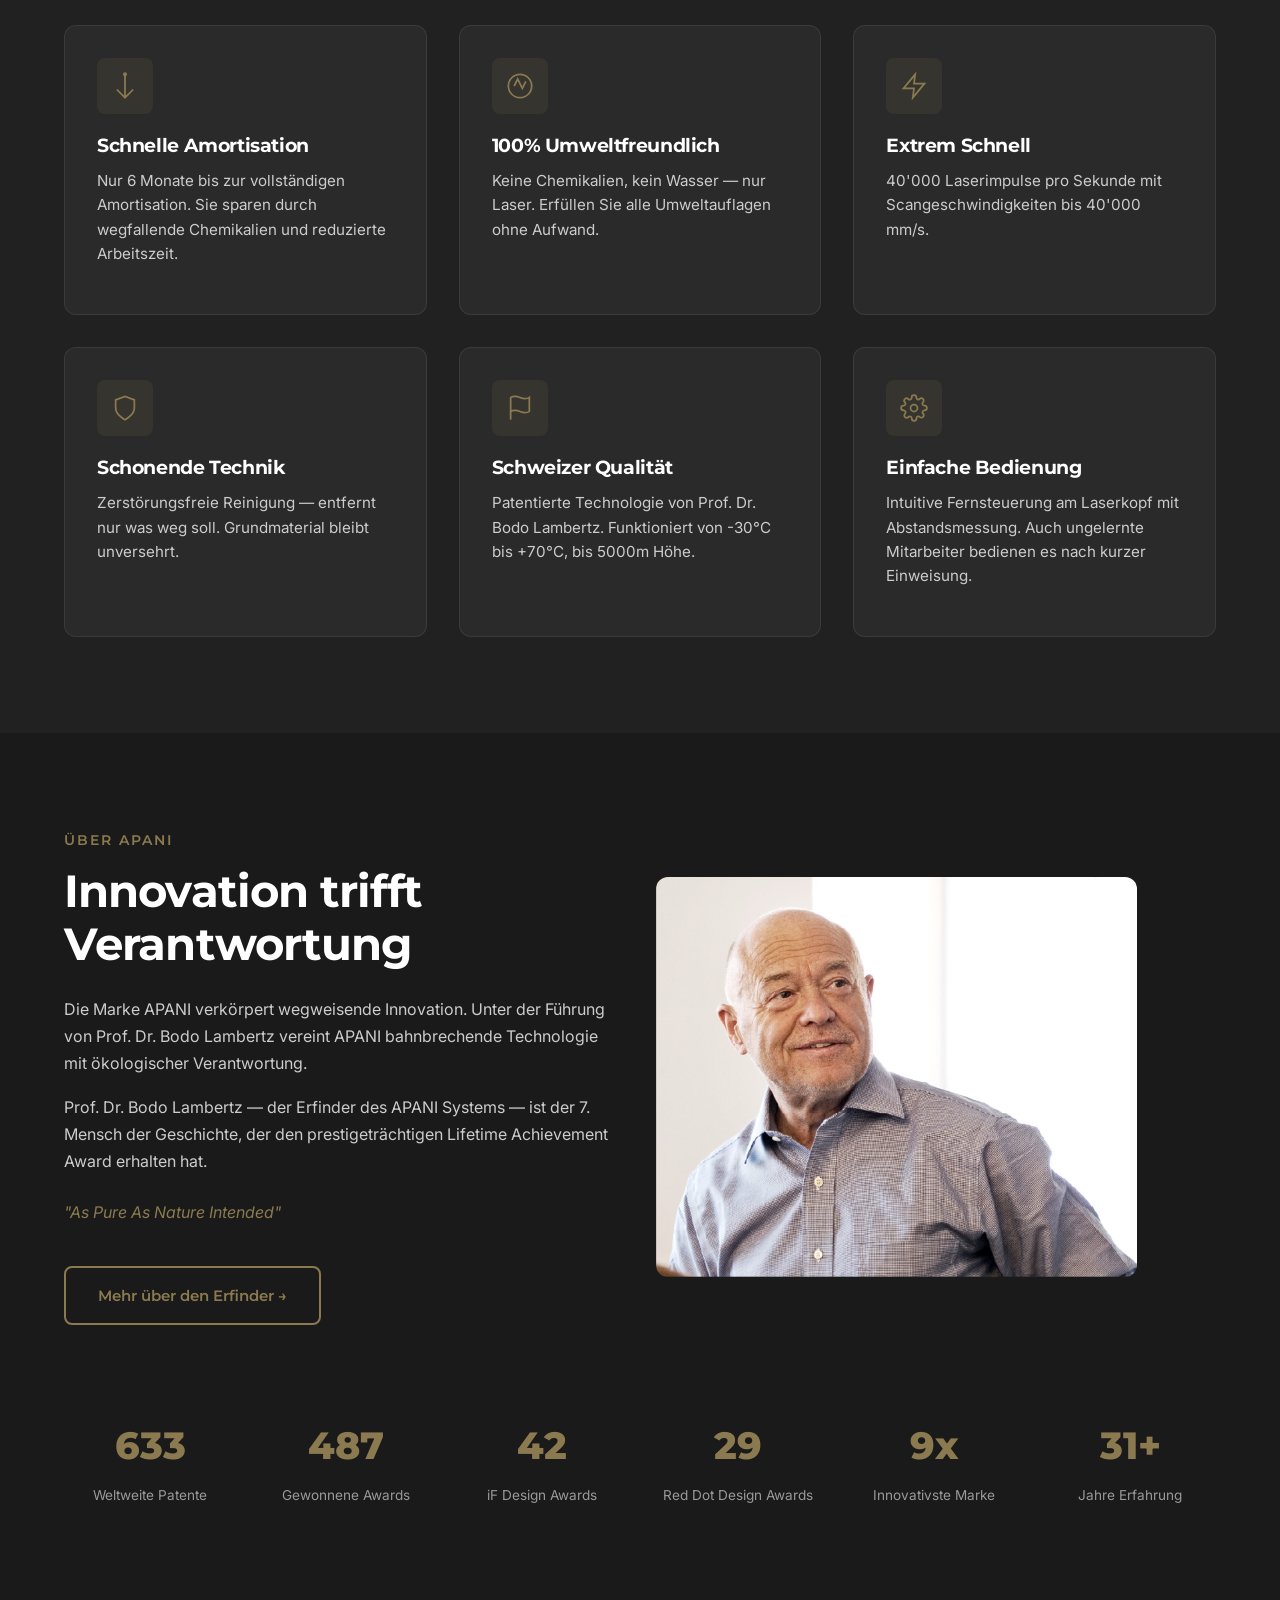
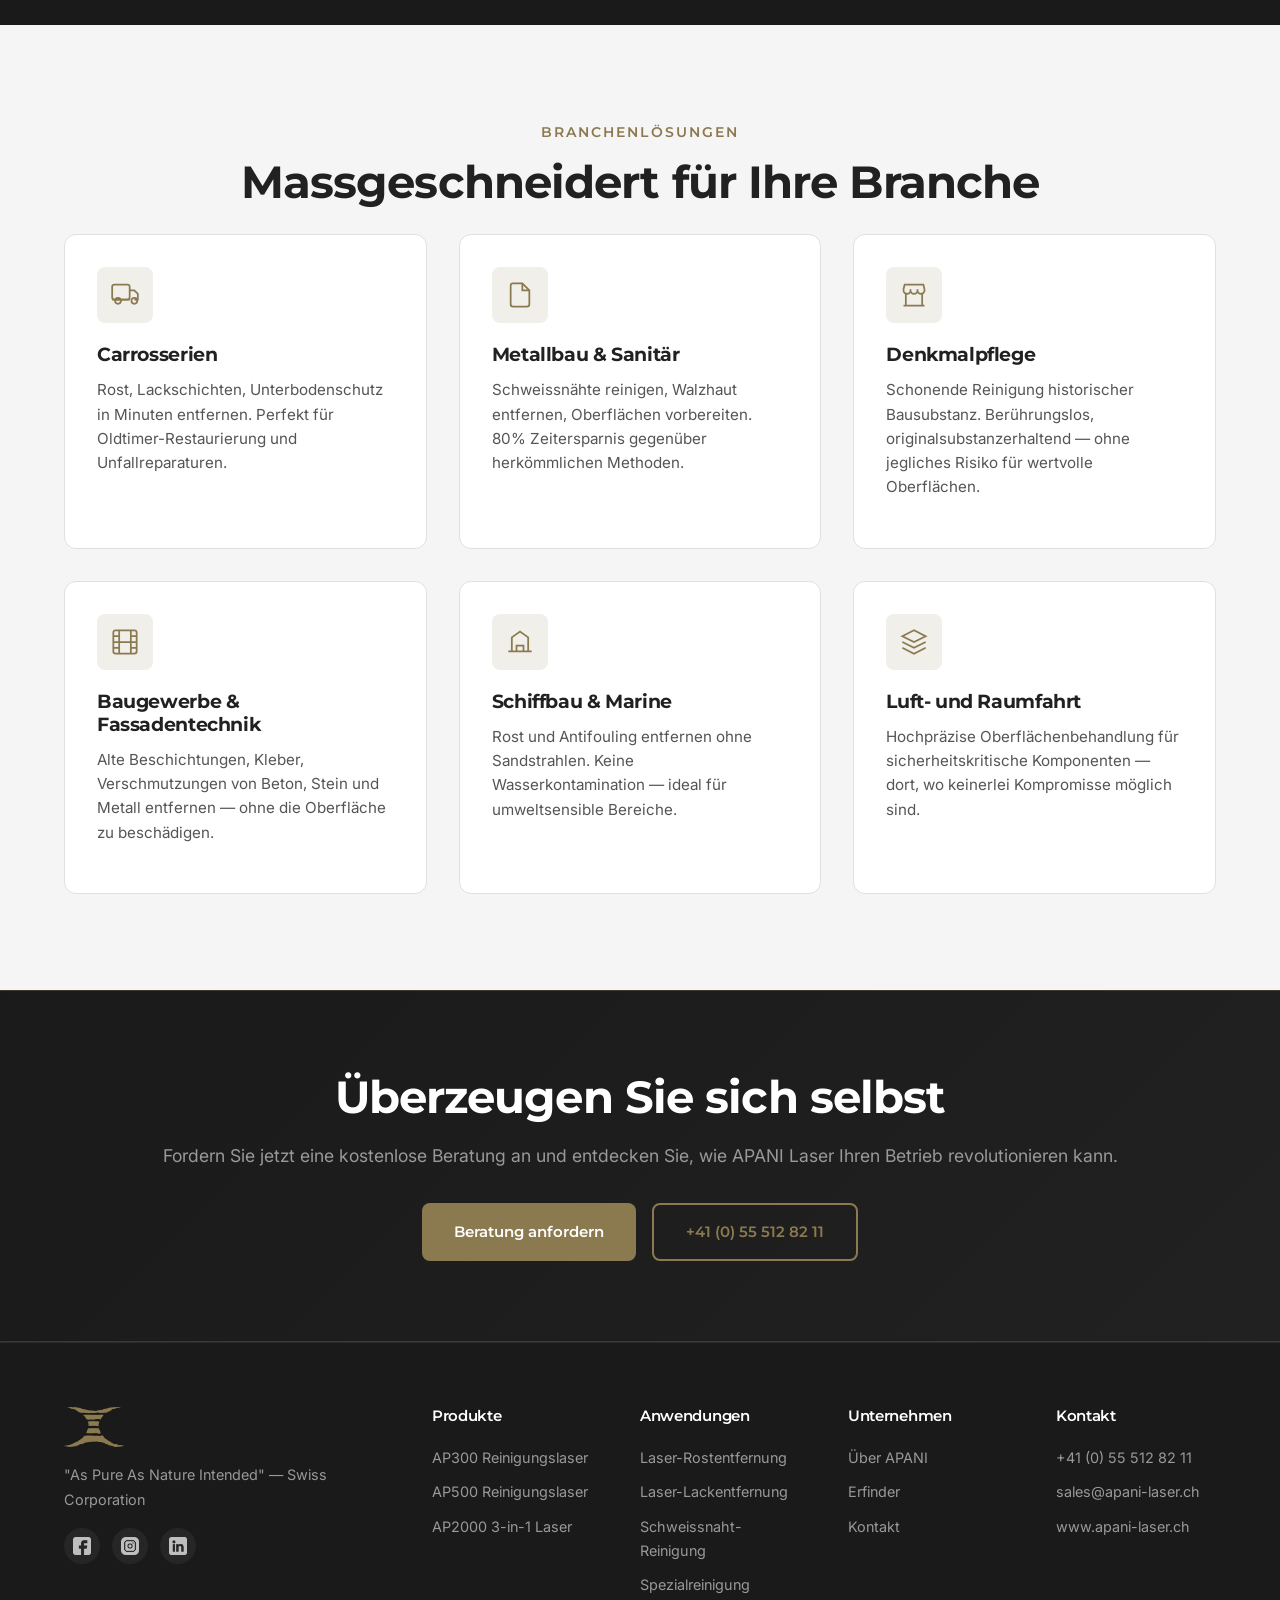
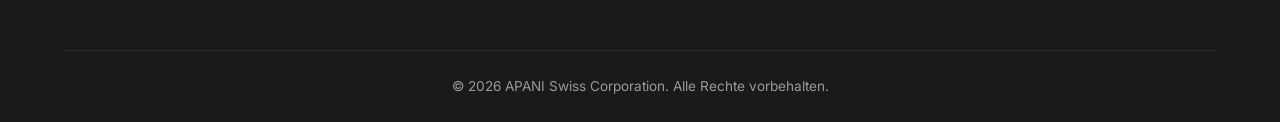
==== commit 9c64e688: "Neue Anwendungsseite: Spezialreinigung mit Laser - spezialreinigung-laser.html: Russ nach Brandschae" ====
--- a/index.html
+++ b/index.html
@@ -250,6 +250,7 @@
               <h3>Graffiti-Entfernung</h3>
               <p>Farbe und Graffiti rückstandslos von Stein, Beton, Metall und Glas entfernen — ohne Chemie, ohne Hochdruck. Der Laser verdampft die Farbpigmente, ohne die darunterliegende Oberfläche zu beschädigen.</p>
               <p>Besonders wertvoll für die Denkmalpflege, wo herkömmliche Methoden historische Bausubstanz angreifen können.</p>
+              <p><a href="spezialreinigung-laser.html" class="text-gold">Mehr zur Spezialreinigung mit Laser &rarr;</a></p>
             </div>
             <div>
               <table class="comparison-table">
@@ -550,6 +551,7 @@
           <a href="laser-rostentfernung.html">Laser-Rostentfernung</a>
           <a href="laser-lackentfernung.html">Laser-Lackentfernung</a>
           <a href="schweissnaht-reinigung-laser.html">Schweissnaht-Reinigung</a>
+          <a href="spezialreinigung-laser.html">Spezialreinigung</a>
         </div>
         <div class="footer-col">
           <h4>Unternehmen</h4>
--- a/style.css
+++ b/style.css
@@ -1852,3 +1852,19 @@
   }
   .table-scroll .comparison-table td:first-child::before { display: none; }
 }
+
+/* --- Kontrast in hellen Sektionen (Titel/Listen waren weiss auf weiss) --- */
+.section-light .advantage-item h3,
+.section-light .advantage-item h4 { color: var(--dark); }
+.section-light .advantage-item { border-bottom-color: #e0e0e0; }
+.section-light .delivery-list li,
+.section-light .service-list li { color: #555; }
+
+/* --- Spezialreinigung: Anwendungsfaelle mit Vorher/Nachher --- */
+.case-block {
+  max-width: 800px;
+  margin: 3.5rem auto 0;
+  text-align: center;
+}
+.case-block h3 { margin-bottom: 0.75rem; }
+.case-block + .ba-slider { margin-top: 1.5rem; }
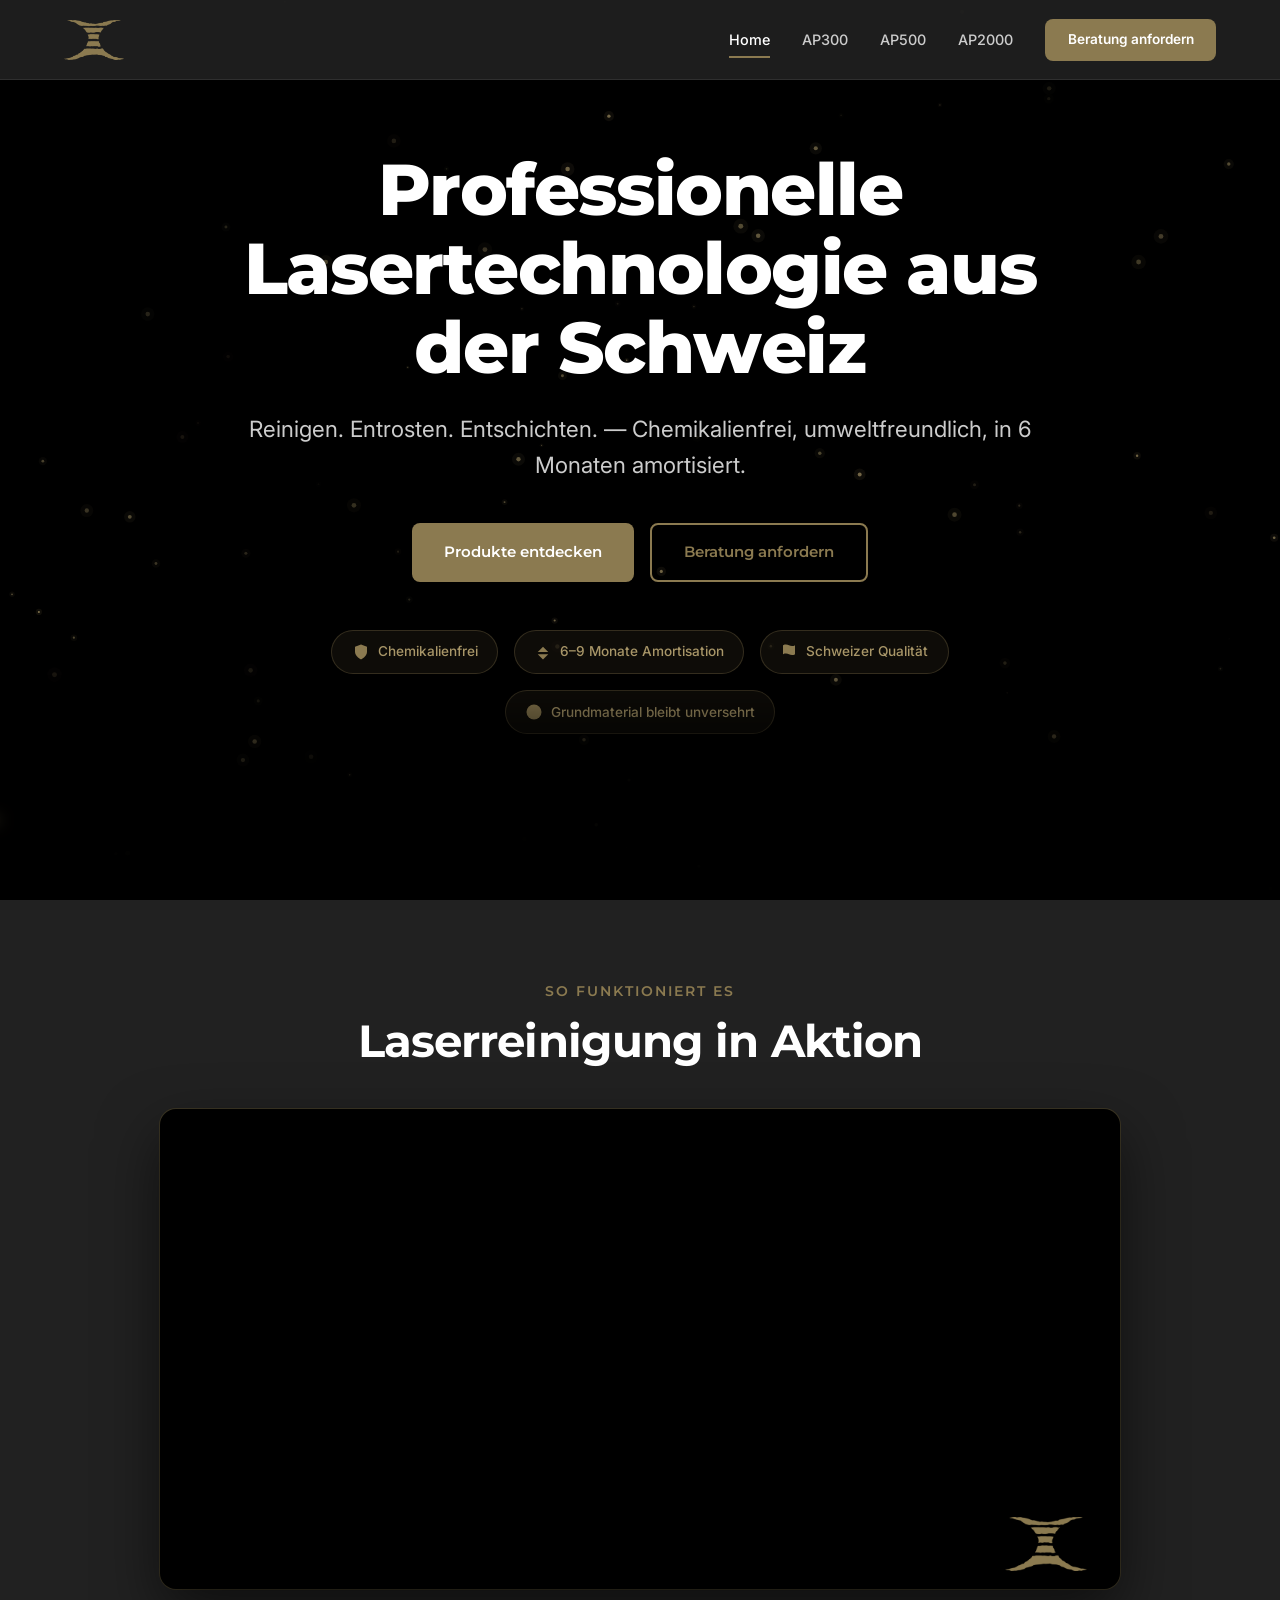
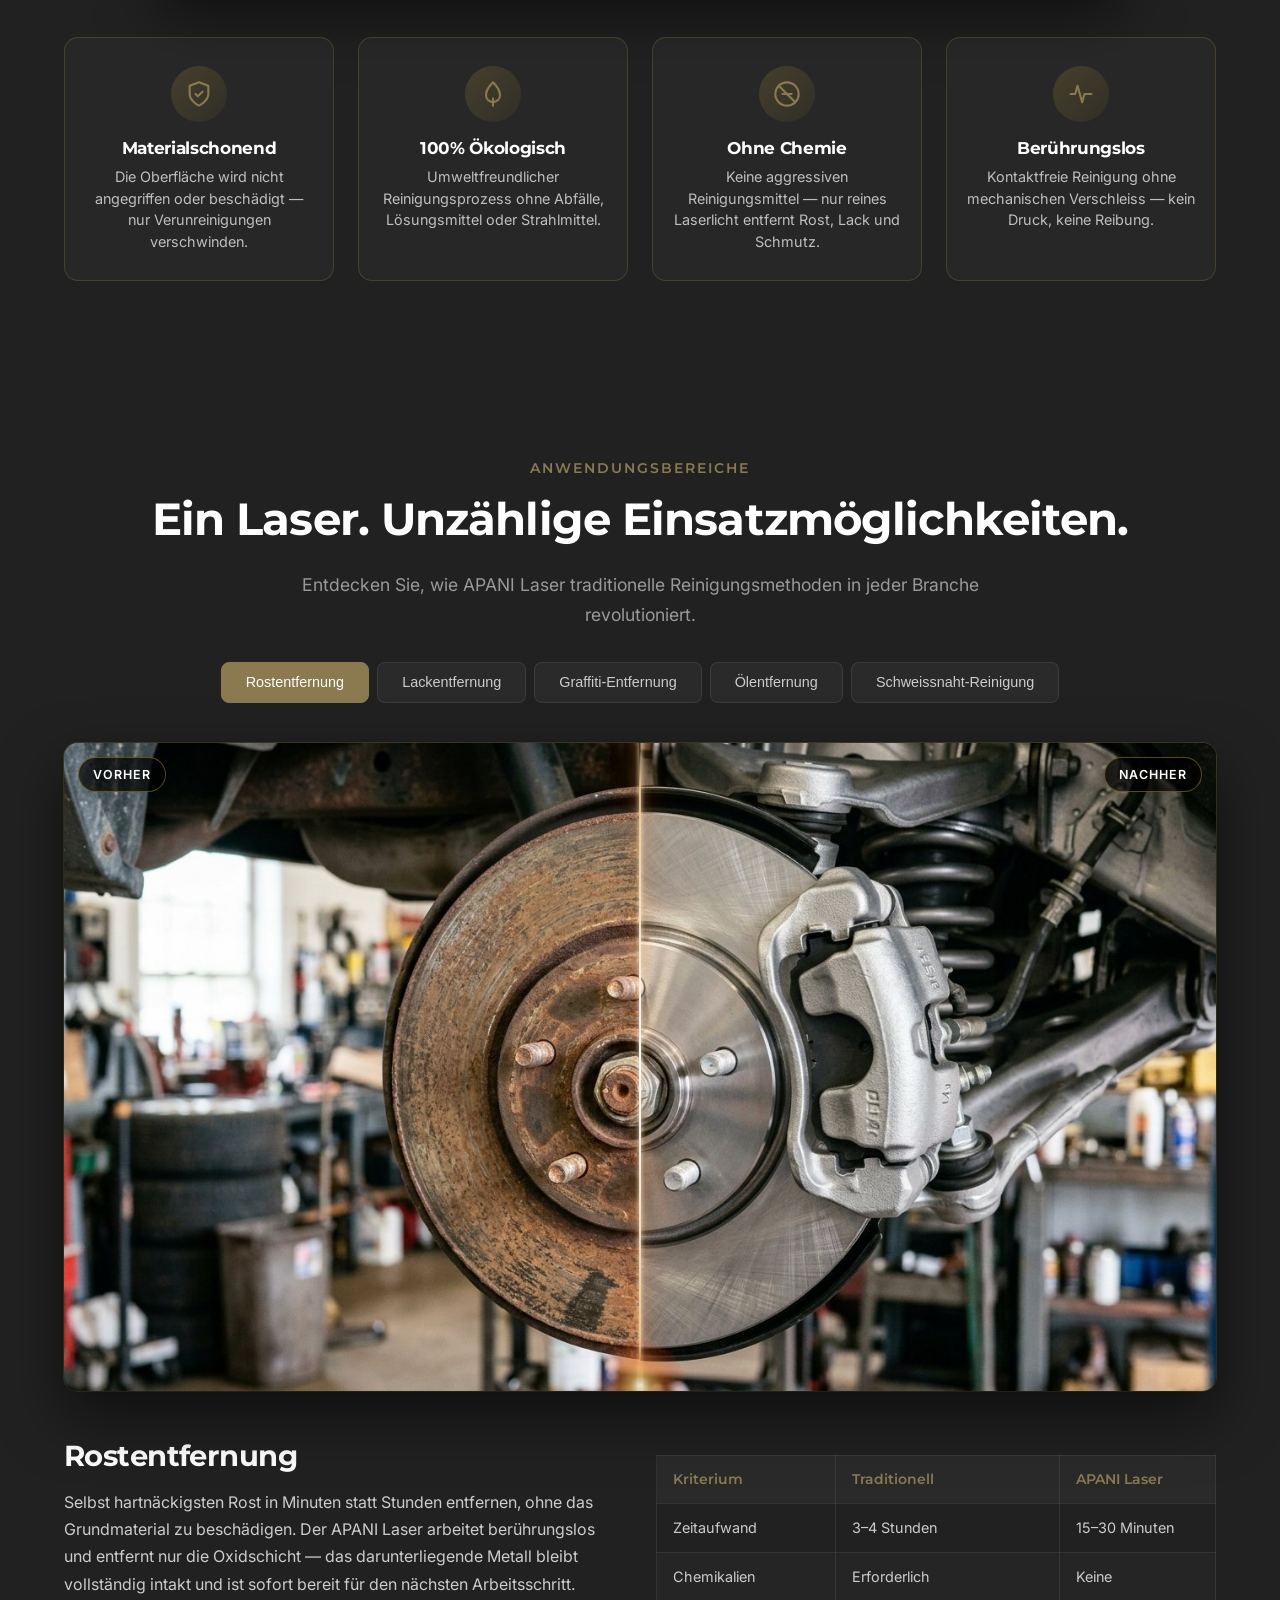
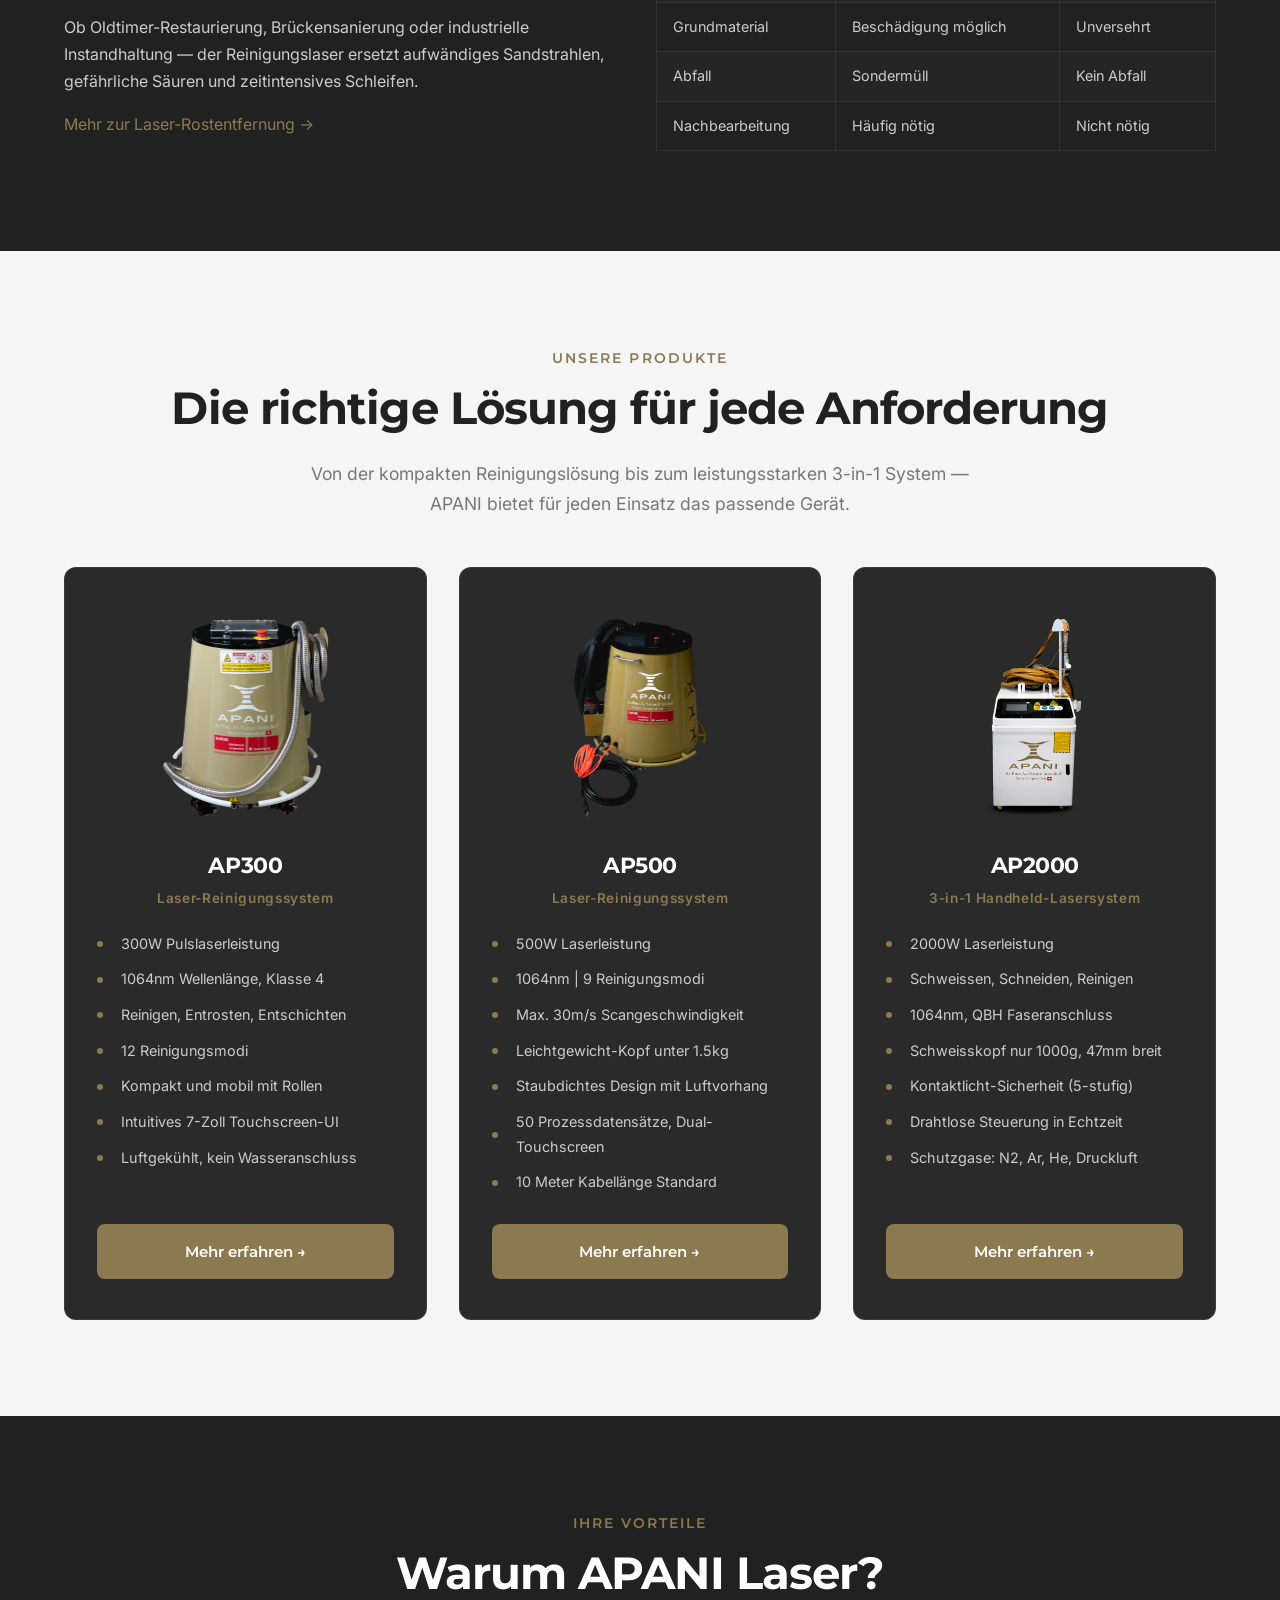
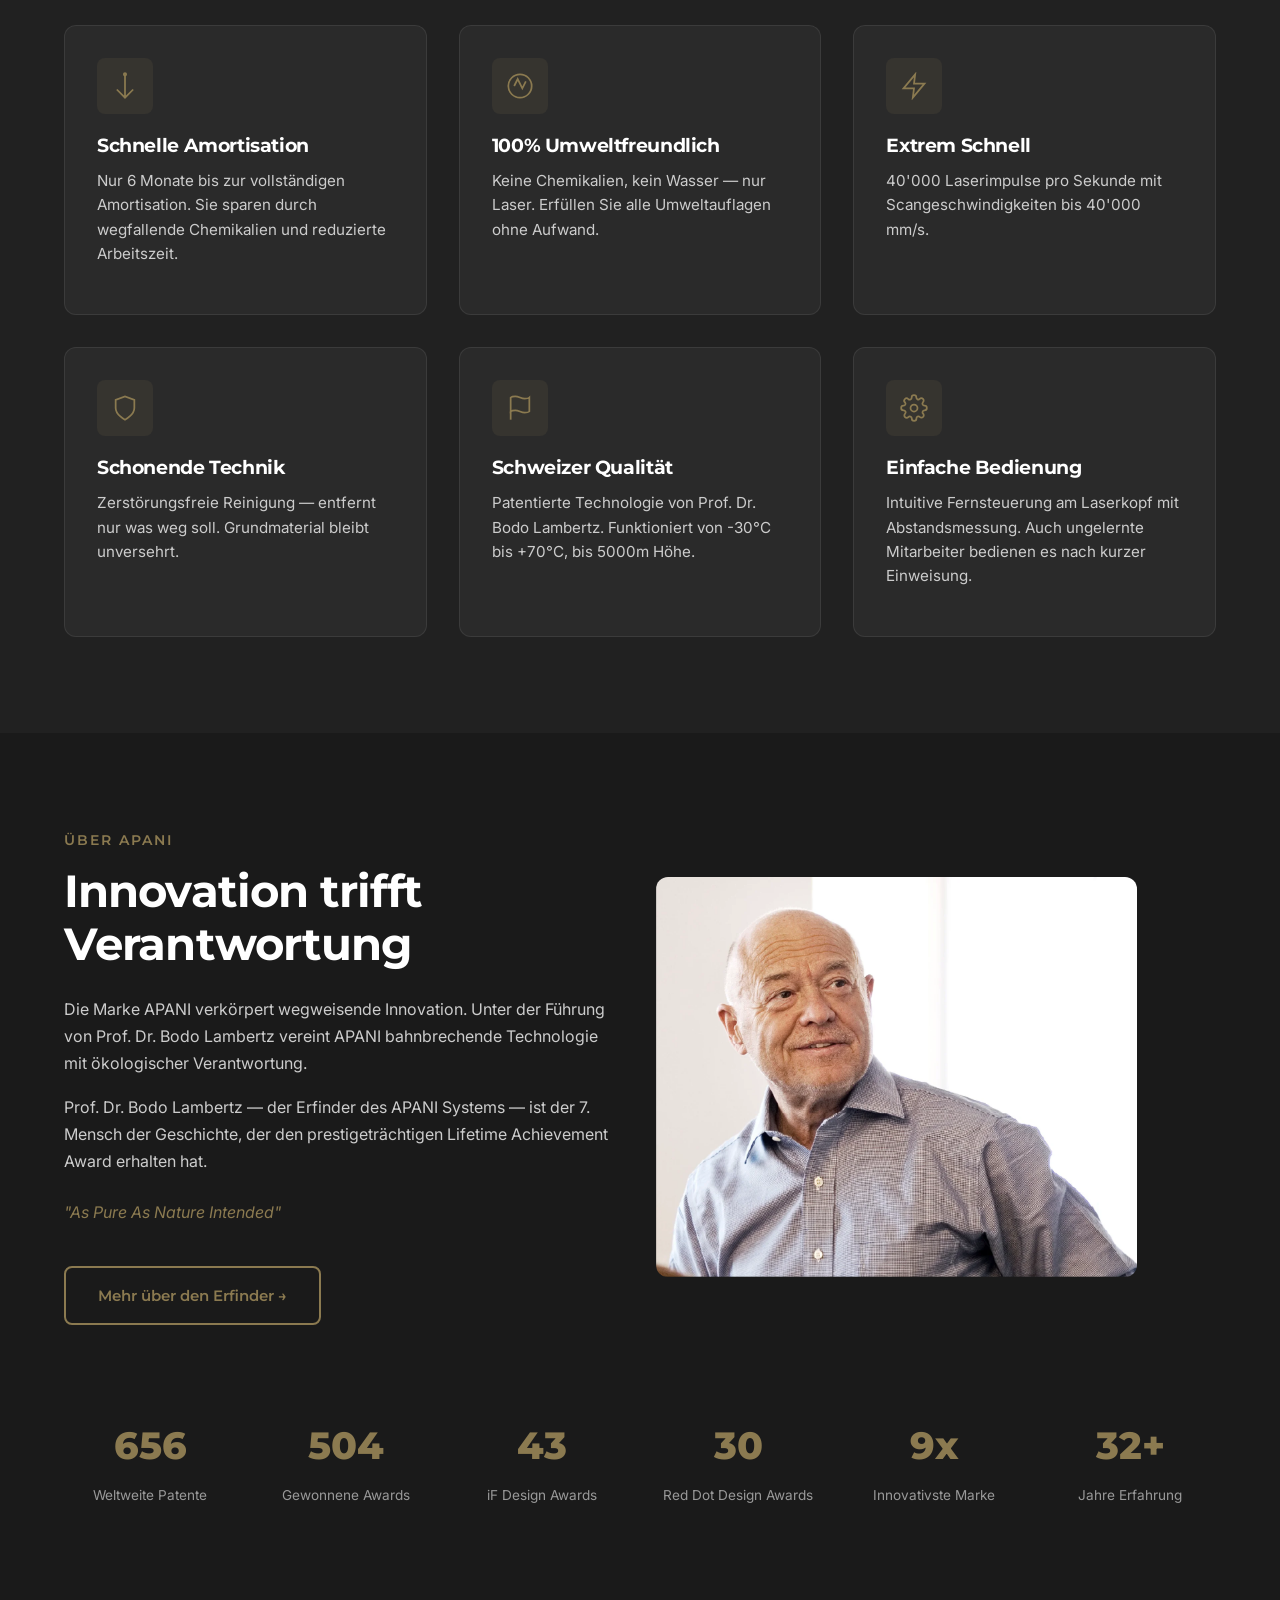
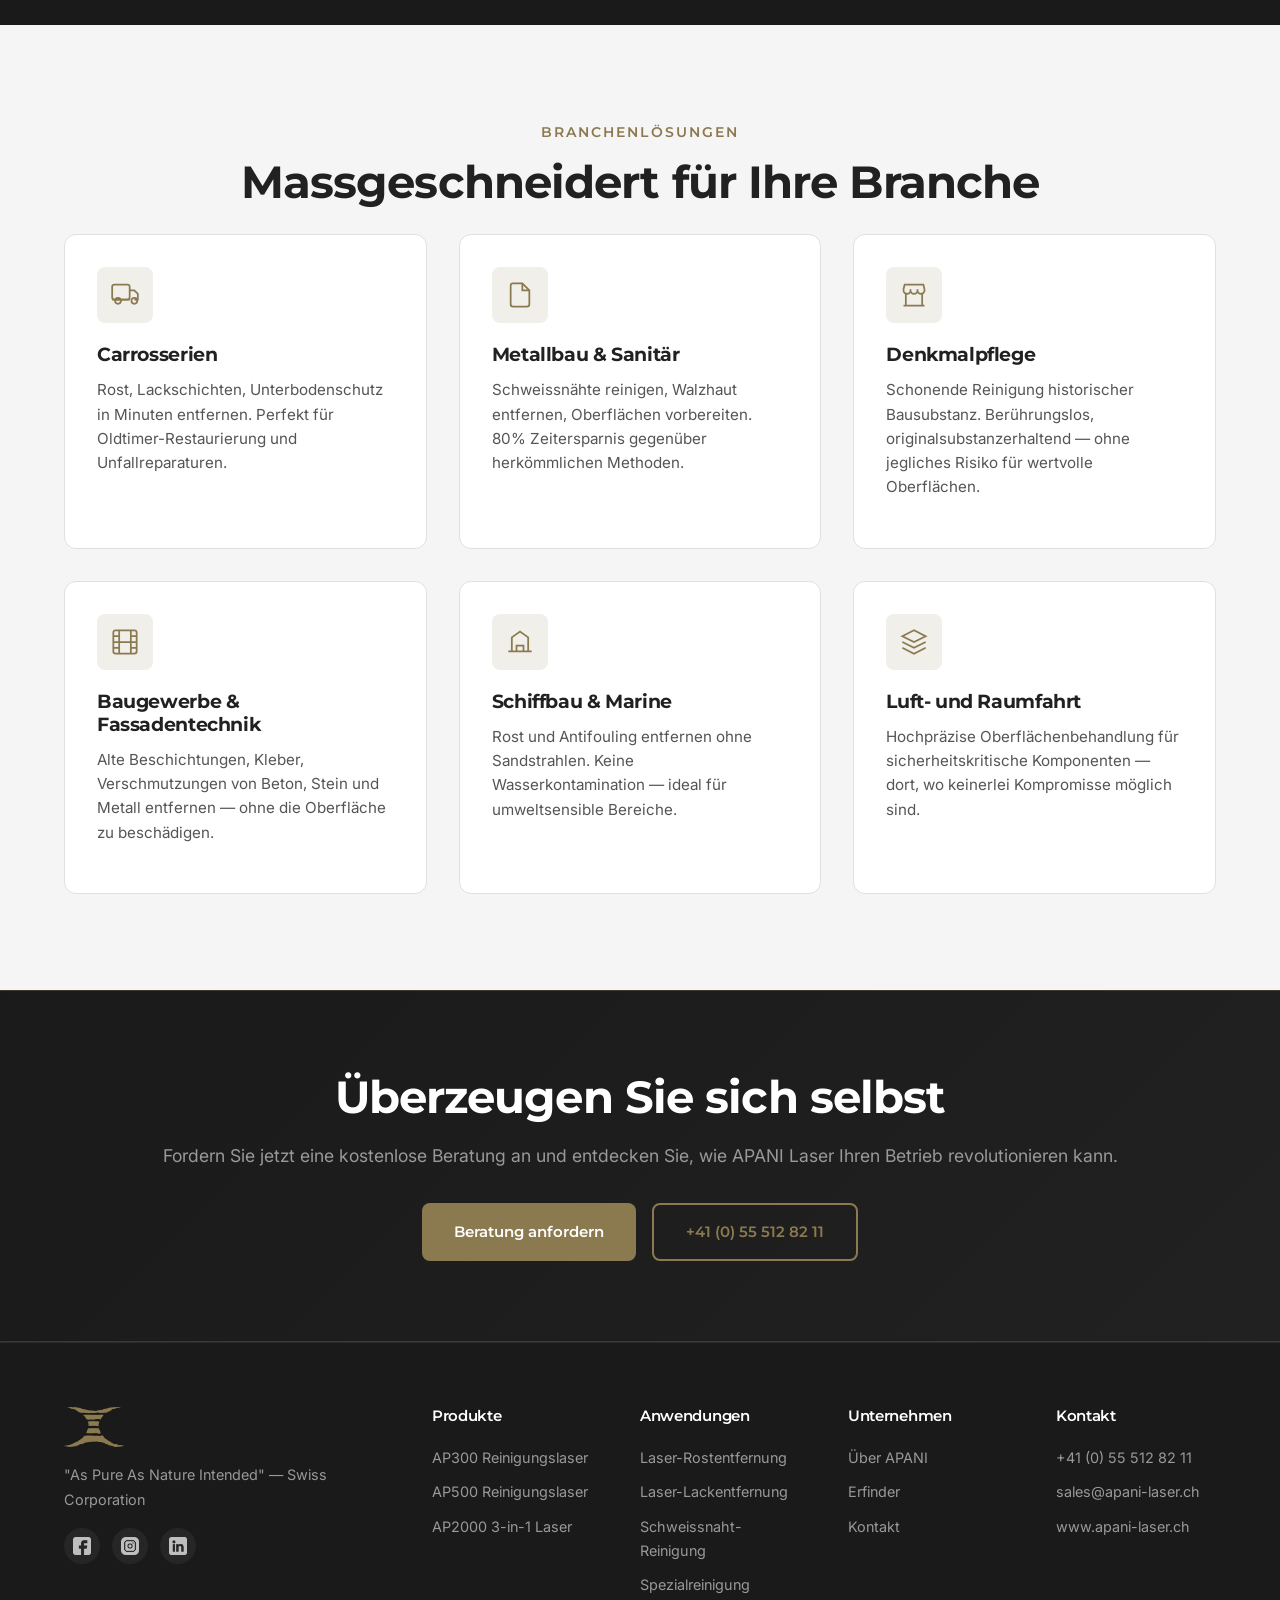
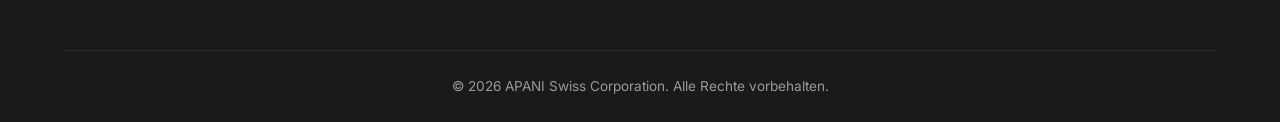
==== commit 7cca9ed4: "Bilder und Videos optimiert, alte Dateien entfernt - Produktfotos AP300/AP500/AP2000 als WebP (1600 " ====
--- a/index.html
+++ b/index.html
@@ -196,7 +196,7 @@
         </div>
 
         <div class="app-content active" id="tab-rost">
-          <div class="ba-slider" data-before="images/before-after/rost-vorher.png" data-after="images/before-after/rost-nachher.png" data-label-before="Vorher" data-label-after="Nachher" aria-label="Vorher Nachher Vergleich Rostentfernung"></div>
+          <div class="ba-slider" data-before="images/before-after/rost-vorher.jpg" data-after="images/before-after/rost-nachher.jpg" data-label-before="Vorher" data-label-after="Nachher" aria-label="Vorher Nachher Vergleich Rostentfernung"></div>
           <div class="app-content-inner">
             <div>
               <h3>Rostentfernung</h3>
@@ -220,7 +220,7 @@
         </div>
 
         <div class="app-content" id="tab-lack">
-          <div class="ba-slider" data-before="images/before-after/lack-vorher.png" data-after="images/before-after/lack-nachher.png" data-label-before="Vorher" data-label-after="Nachher" aria-label="Vorher Nachher Vergleich Lackentfernung"></div>
+          <div class="ba-slider" data-before="images/before-after/lack-vorher.jpg" data-after="images/before-after/lack-nachher.jpg" data-label-before="Vorher" data-label-after="Nachher" aria-label="Vorher Nachher Vergleich Lackentfernung"></div>
           <div class="app-content-inner">
             <div>
               <h3>Lackentfernung</h3>
@@ -244,7 +244,7 @@
         </div>
 
         <div class="app-content" id="tab-graffiti">
-          <div class="ba-slider" data-before="images/before-after/graffiti-vorher.png" data-after="images/before-after/graffiti-nachher.png" data-label-before="Vorher" data-label-after="Nachher" aria-label="Vorher Nachher Vergleich Graffiti-Entfernung"></div>
+          <div class="ba-slider" data-before="images/before-after/graffiti-vorher.jpg" data-after="images/before-after/graffiti-nachher.jpg" data-label-before="Vorher" data-label-after="Nachher" aria-label="Vorher Nachher Vergleich Graffiti-Entfernung"></div>
           <div class="app-content-inner">
             <div>
               <h3>Graffiti-Entfernung</h3>
@@ -267,7 +267,7 @@
         </div>
 
         <div class="app-content" id="tab-oel">
-          <div class="ba-slider" data-before="images/before-after/oel-vorher.png" data-after="images/before-after/oel-nachher.png" data-label-before="Vorher" data-label-after="Nachher" aria-label="Vorher Nachher Vergleich Oelentfernung"></div>
+          <div class="ba-slider" data-before="images/before-after/oel-vorher.jpg" data-after="images/before-after/oel-nachher.jpg" data-label-before="Vorher" data-label-after="Nachher" aria-label="Vorher Nachher Vergleich Oelentfernung"></div>
           <div class="app-content-inner">
             <div>
               <h3>Ölentfernung</h3>
@@ -289,7 +289,7 @@
         </div>
 
         <div class="app-content" id="tab-schweiss">
-          <div class="ba-slider" data-before="images/before-after/schweiss-vorher.png" data-after="images/before-after/schweiss-nachher.png" data-label-before="Vorher" data-label-after="Nachher" aria-label="Vorher Nachher Vergleich Schweissnaht-Reinigung"></div>
+          <div class="ba-slider" data-before="images/before-after/schweiss-vorher.jpg" data-after="images/before-after/schweiss-nachher.jpg" data-label-before="Vorher" data-label-after="Nachher" aria-label="Vorher Nachher Vergleich Schweissnaht-Reinigung"></div>
           <div class="app-content-inner">
             <div>
               <h3>Schweissnaht-Reinigung</h3>
@@ -325,7 +325,7 @@
         <div class="grid-3 fade-up">
           <div class="product-card">
             <div class="product-card-image">
-              <img src="images/ap300/1.png" alt="APANI AP300 Laser-Reinigungssystem — 300W Pulsed Laser" loading="lazy">
+              <img src="images/ap300/1.webp" alt="APANI AP300 Laser-Reinigungssystem — 300W Pulsed Laser" loading="lazy">
             </div>
             <h3>AP300</h3>
             <span class="product-type">Laser-Reinigungssystem</span>
@@ -343,7 +343,7 @@
 
           <div class="product-card">
             <div class="product-card-image">
-              <img src="images/ap500/4.png" alt="APANI AP500 Laser-Reinigungssystem — 500W Hochleistungslaser" loading="lazy">
+              <img src="images/ap500/4.webp" alt="APANI AP500 Laser-Reinigungssystem — 500W Hochleistungslaser" loading="lazy">
             </div>
             <h3>AP500</h3>
             <span class="product-type">Laser-Reinigungssystem</span>
@@ -361,7 +361,7 @@
 
           <div class="product-card">
             <div class="product-card-image">
-              <img src="images/ap2000/1.png" alt="APANI AP2000 3-in-1 Handheld-Lasersystem — Schweissen, Schneiden, Reinigen" loading="lazy">
+              <img src="images/ap2000/1.webp" alt="APANI AP2000 3-in-1 Handheld-Lasersystem — Schweissen, Schneiden, Reinigen" loading="lazy">
             </div>
             <h3>AP2000</h3>
             <span class="product-type">3-in-1 Handheld-Lasersystem</span>
@@ -436,7 +436,7 @@
             <a href="erfinder.html" class="btn btn-outline" style="margin-top: 1.5rem;">Mehr über den Erfinder &rarr;</a>
           </div>
           <div style="text-align: center;">
-            <img src="images/Professor-Dr-Lambertz-2.png" alt="Prof. Dr. Bodo Lambertz — Erfinder der APANI Lasertechnologie" loading="lazy" style="max-height: 400px; border-radius: var(--radius);">
+            <img src="images/Professor-Dr-Lambertz-2.webp" alt="Prof. Dr. Bodo Lambertz — Erfinder der APANI Lasertechnologie" loading="lazy" style="max-height: 400px; border-radius: var(--radius);">
           </div>
         </div>
 
